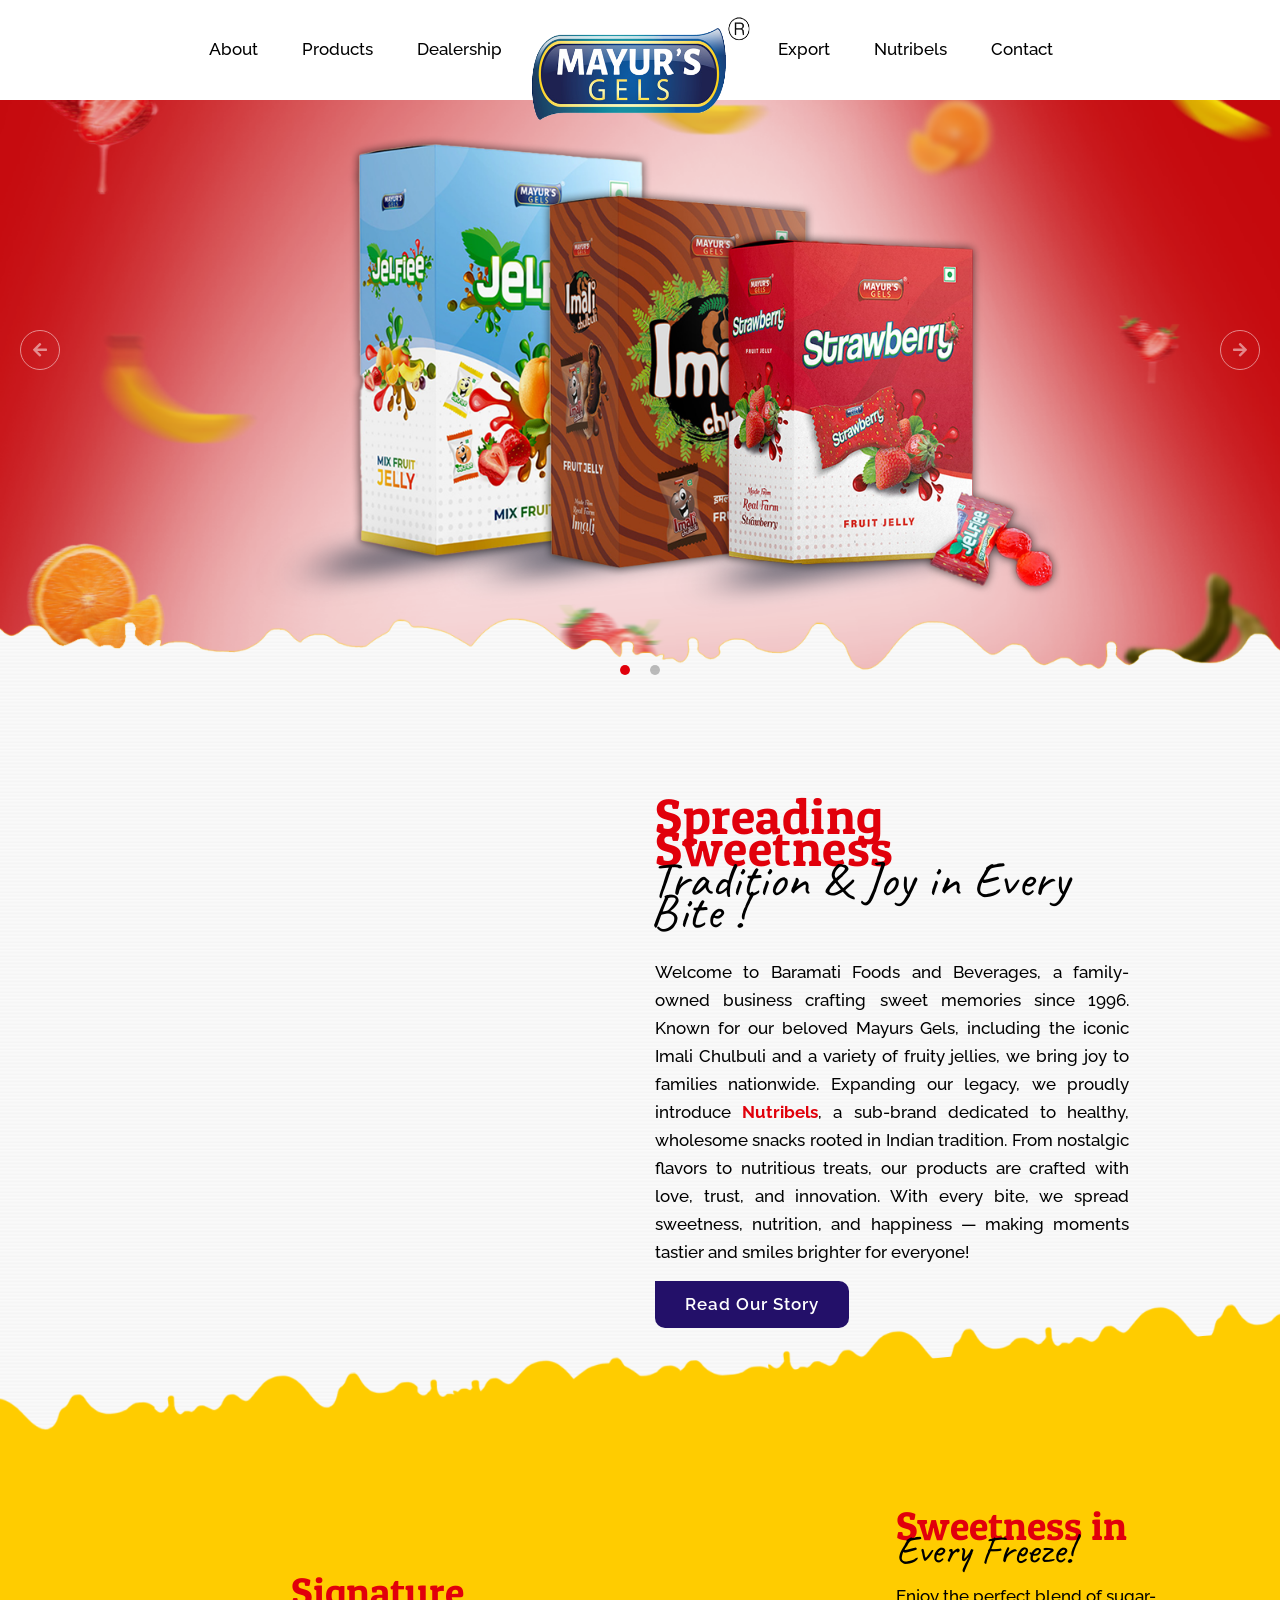
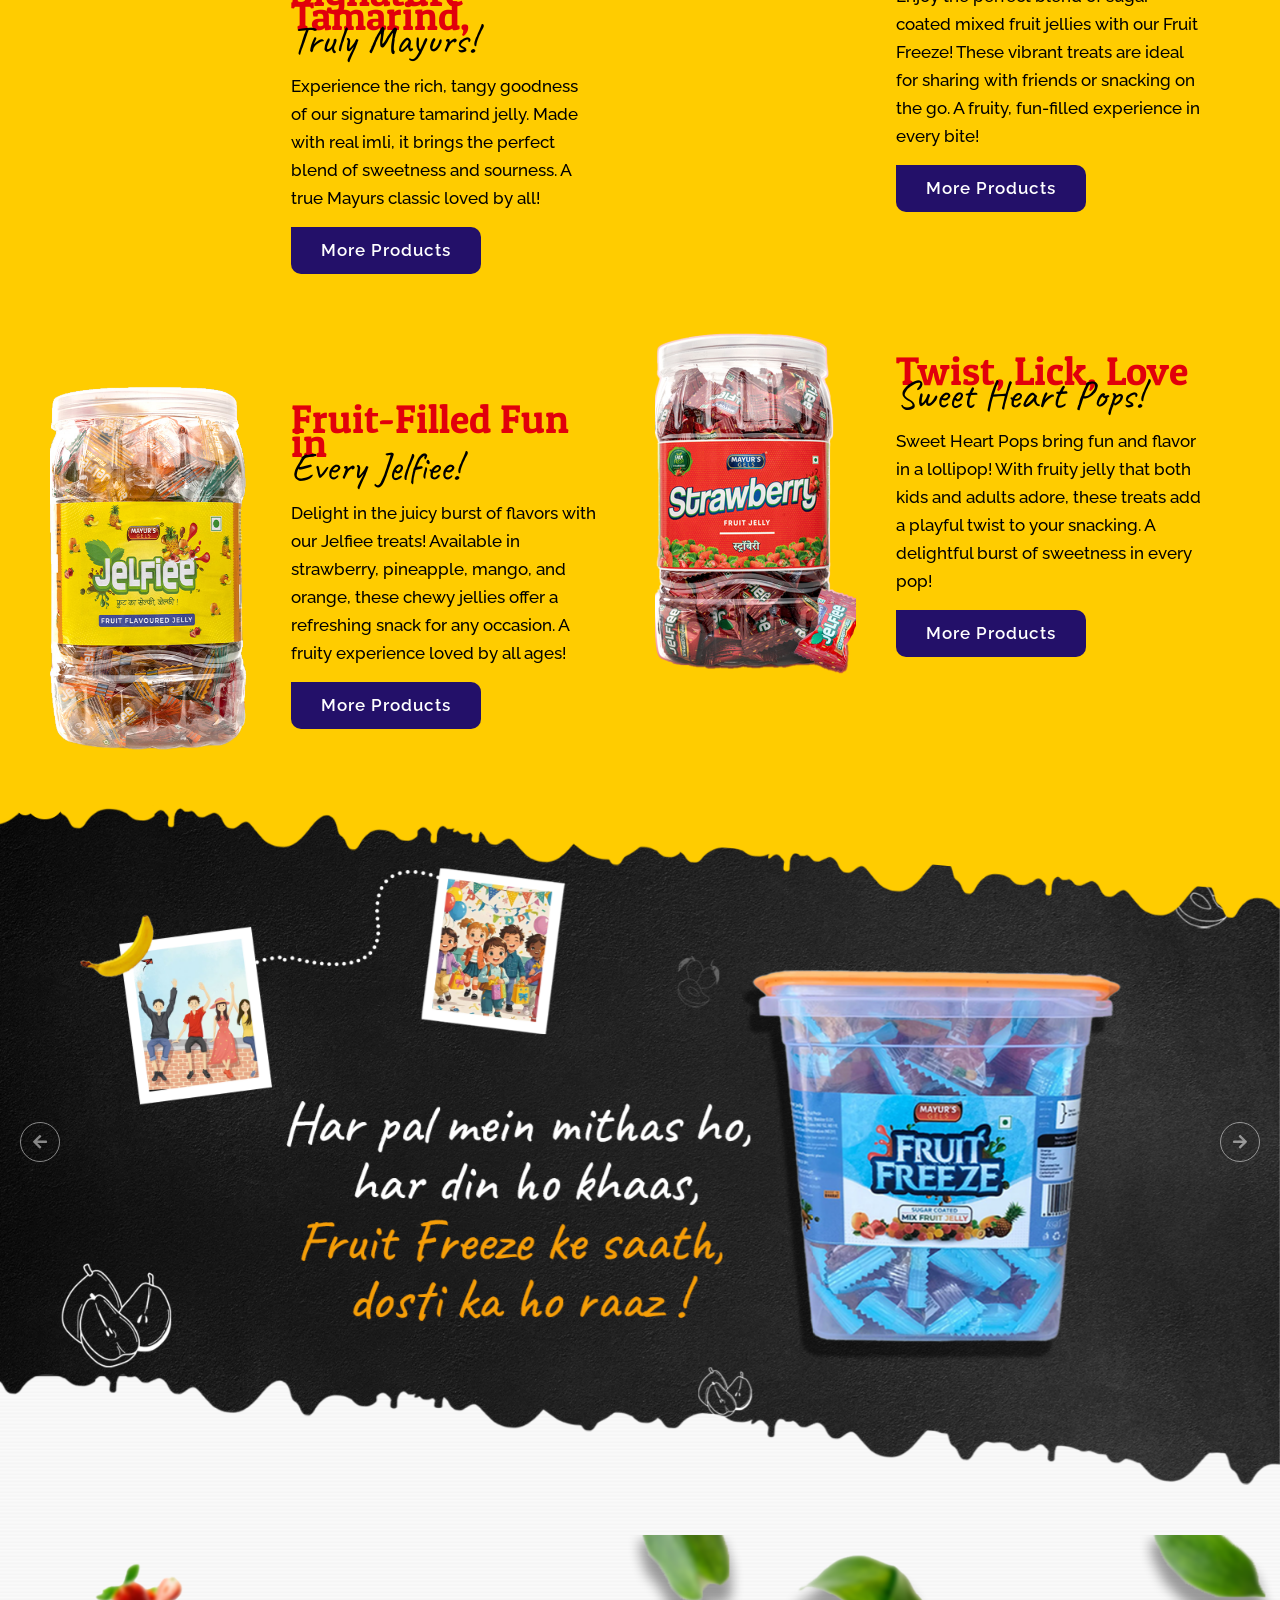
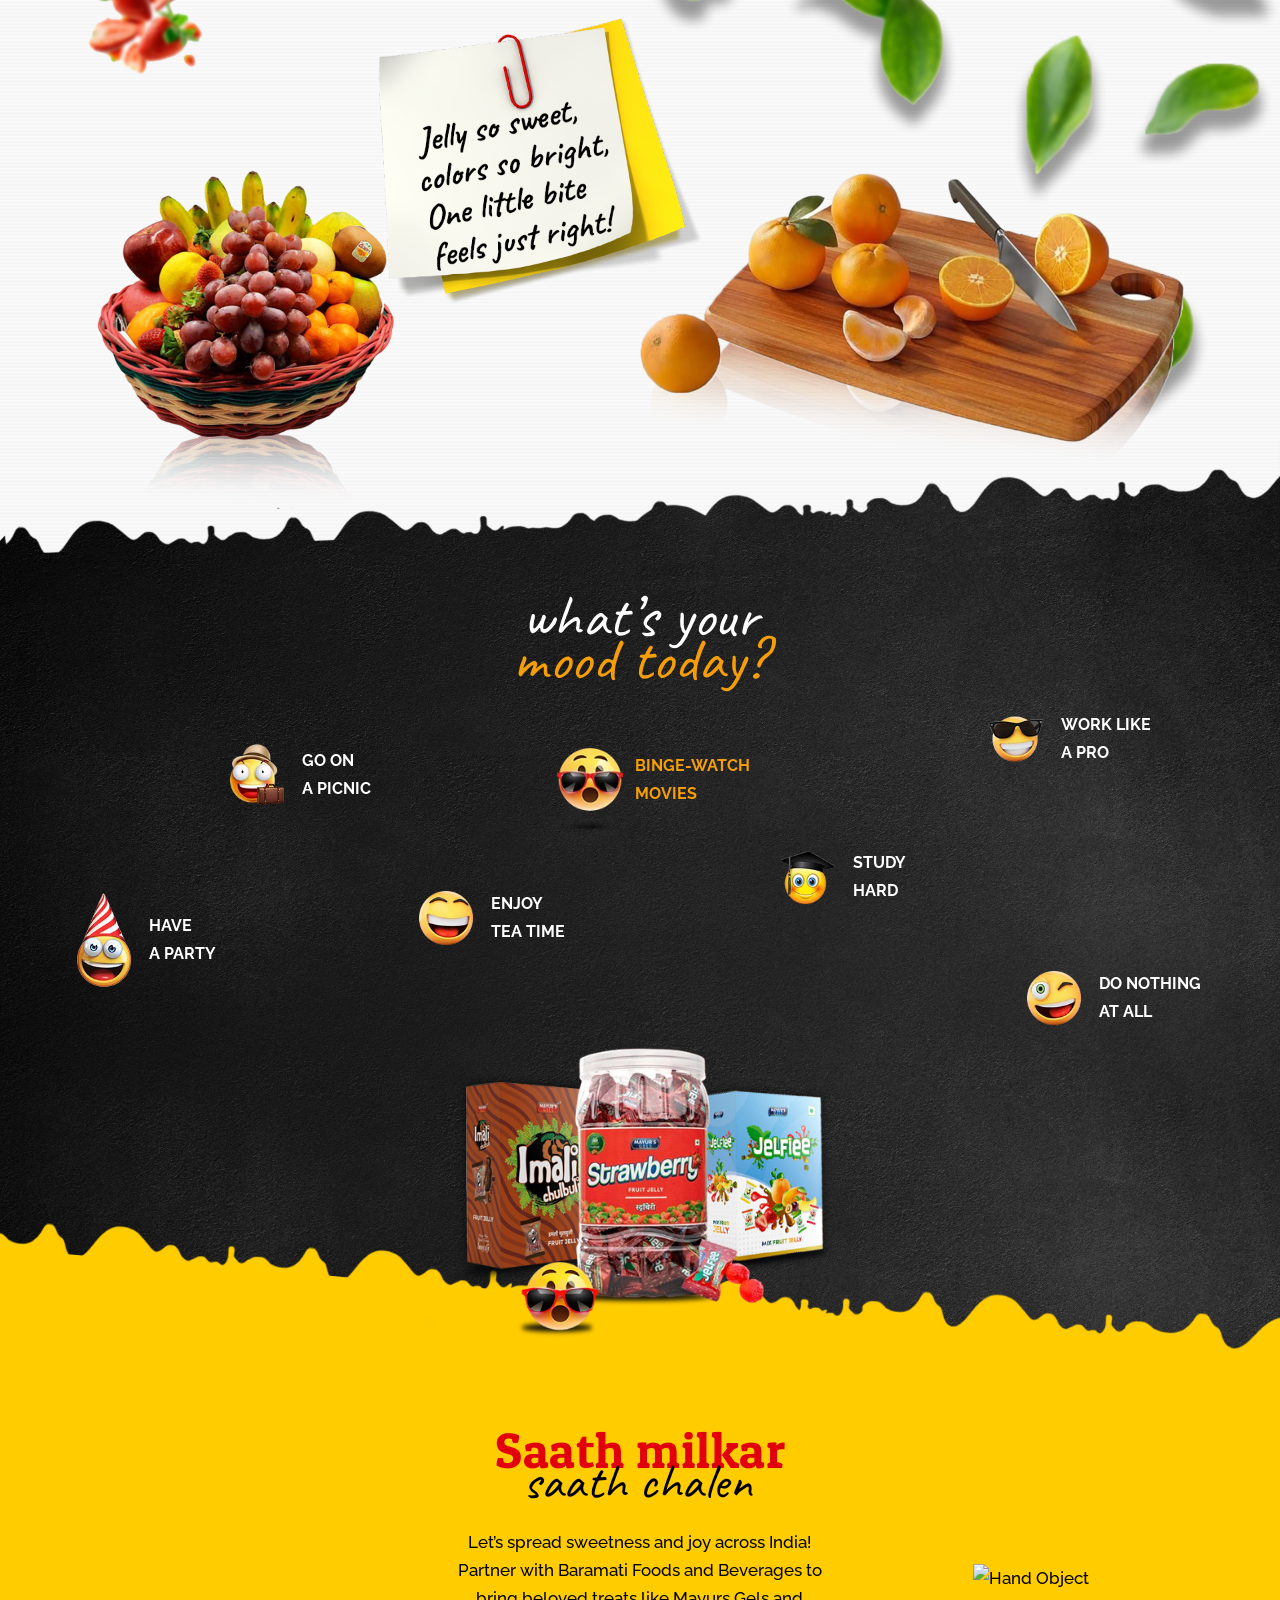
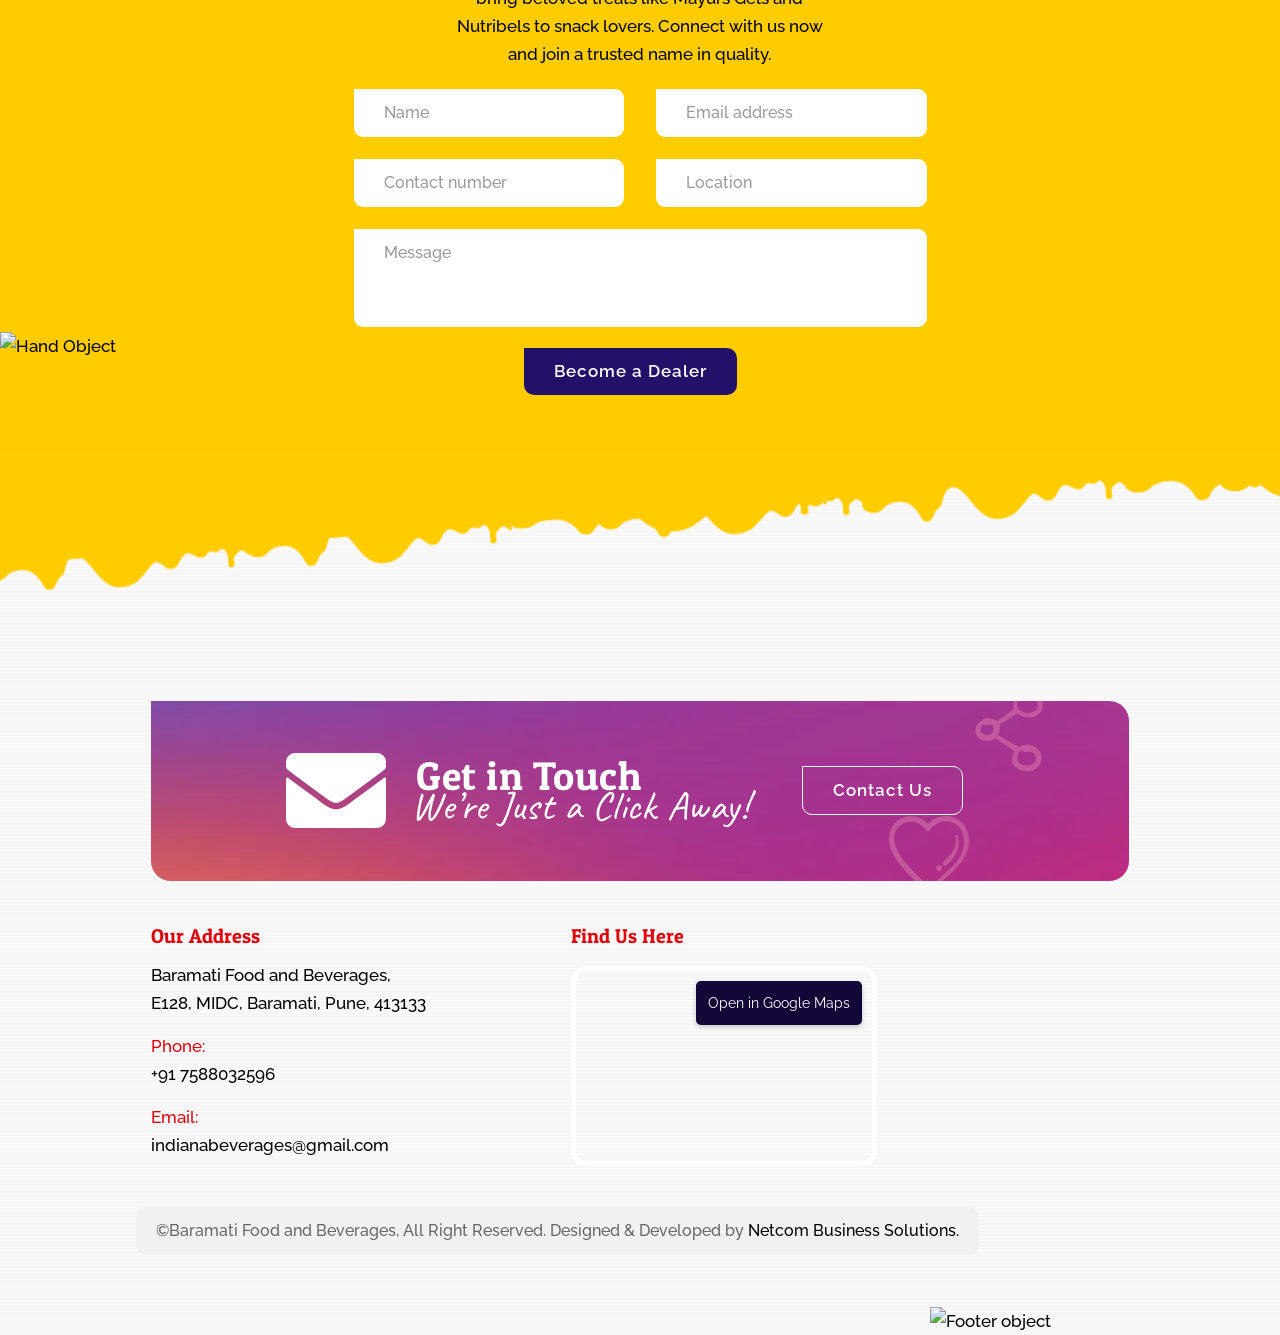
==== index.html @ 4091bfaf "first commit" ====
<!doctype html>
<html lang="en-US">

<!-- Added by HTTrack -->
<meta http-equiv="content-type" content="text/html;charset=UTF-8" /><!-- /Added by HTTrack -->

<head>
	<meta charset="UTF-8">
	<meta name="viewport" content="width=device-width, initial-scale=1">
	<link rel="profile" href="https://gmpg.org/xfn/11">


	<!-- This site is optimized with the Yoast SEO plugin v16.0.2 - https://yoast.com/wordpress/plugins/seo/ -->
	<title>Baramati Foods and Beverages</title>
	<meta name="robots" content="index, follow, max-snippet:-1, max-image-preview:large, max-video-preview:-1" />
	<link rel="canonical" href="index.html" />
	<meta property="og:locale" content="en_US" />
	<meta property="og:type" content="website" />
	<meta property="og:title" content="" />
	<meta property="og:url" content="index.html" />
	<meta property="og:site_name" content="" />
	<meta property="article:modified_time" content="2025-03-24T12:44:10+00:00" />
	<meta name="twitter:card" content="summary_large_image" />
	<meta name="twitter:label1" content="Est. reading time">
	<meta name="twitter:data1" content="1 minute">
	<script type="application/ld+json"
		class="yoast-schema-graph">{"@context":"https://schema.org","@graph":[{"@type":"WebSite","@id":"https://anandnamkeen.com/#website","url":"https://anandnamkeen.com/","name":"Anand Namkeen","description":"Just another WordPress site","potentialAction":[{"@type":"SearchAction","target":"https://anandnamkeen.com/?s={search_term_string}","query-input":"required name=search_term_string"}],"inLanguage":"en-US"},{"@type":"WebPage","@id":"http://anandnamkeen.com/#webpage","url":"http://anandnamkeen.com/","name":"Home | Anand Namkeen","isPartOf":{"@id":"https://anandnamkeen.com/#website"},"datePublished":"2020-12-18T12:15:07+00:00","dateModified":"2025-03-24T12:44:10+00:00","breadcrumb":{"@id":"http://anandnamkeen.com/#breadcrumb"},"inLanguage":"en-US","potentialAction":[{"@type":"ReadAction","target":["http://anandnamkeen.com/"]}]},{"@type":"BreadcrumbList","@id":"http://anandnamkeen.com/#breadcrumb","itemListElement":[{"@type":"ListItem","position":1,"item":{"@type":"WebPage","@id":"http://anandnamkeen.com/","url":"http://anandnamkeen.com/","name":"Home"}}]}]}</script>
	<!-- / Yoast SEO plugin. -->


	<link rel='dns-prefetch' href='http://www.google.com/' />
	<link rel='dns-prefetch' href='http://fonts.googleapis.com/' />
	<link rel='dns-prefetch' href='http://cdnjs.cloudflare.com/' />
	<link rel='dns-prefetch' href='http://s.w.org/' />
	<link rel="alternate" type="application/rss+xml" title="Anand Namkeen &raquo; Feed" href="" />
	<link rel="alternate" type="application/rss+xml" title="Anand Namkeen &raquo; Comments Feed"
		href="comments/feed/index.html" />
	<script>
		window._wpemojiSettings = { "baseUrl": "https:\/\/s.w.org\/images\/core\/emoji\/13.0.1\/72x72\/", "ext": ".png", "svgUrl": "https:\/\/s.w.org\/images\/core\/emoji\/13.0.1\/svg\/", "svgExt": ".svg", "source": { "concatemoji": "https:\/\/anandnamkeen.com\/wp-includes\/js\/wp-emoji-release.min.js?ver=5.6" } };
		!function (e, a, t) { var r, n, o, i, p = a.createElement("canvas"), s = p.getContext && p.getContext("2d"); function c(e, t) { var a = String.fromCharCode; s.clearRect(0, 0, p.width, p.height), s.fillText(a.apply(this, e), 0, 0); var r = p.toDataURL(); return s.clearRect(0, 0, p.width, p.height), s.fillText(a.apply(this, t), 0, 0), r === p.toDataURL() } function l(e) { if (!s || !s.fillText) return !1; switch (s.textBaseline = "top", s.font = "600 32px Arial", e) { case "flag": return !c([127987, 65039, 8205, 9895, 65039], [127987, 65039, 8203, 9895, 65039]) && (!c([55356, 56826, 55356, 56819], [55356, 56826, 8203, 55356, 56819]) && !c([55356, 57332, 56128, 56423, 56128, 56418, 56128, 56421, 56128, 56430, 56128, 56423, 56128, 56447], [55356, 57332, 8203, 56128, 56423, 8203, 56128, 56418, 8203, 56128, 56421, 8203, 56128, 56430, 8203, 56128, 56423, 8203, 56128, 56447])); case "emoji": return !c([55357, 56424, 8205, 55356, 57212], [55357, 56424, 8203, 55356, 57212]) }return !1 } function d(e) { var t = a.createElement("script"); t.src = e, t.defer = t.type = "text/javascript", a.getElementsByTagName("head")[0].appendChild(t) } for (i = Array("flag", "emoji"), t.supports = { everything: !0, everythingExceptFlag: !0 }, o = 0; o < i.length; o++)t.supports[i[o]] = l(i[o]), t.supports.everything = t.supports.everything && t.supports[i[o]], "flag" !== i[o] && (t.supports.everythingExceptFlag = t.supports.everythingExceptFlag && t.supports[i[o]]); t.supports.everythingExceptFlag = t.supports.everythingExceptFlag && !t.supports.flag, t.DOMReady = !1, t.readyCallback = function () { t.DOMReady = !0 }, t.supports.everything || (n = function () { t.readyCallback() }, a.addEventListener ? (a.addEventListener("DOMContentLoaded", n, !1), e.addEventListener("load", n, !1)) : (e.attachEvent("onload", n), a.attachEvent("onreadystatechange", function () { "complete" === a.readyState && t.readyCallback() })), (r = t.source || {}).concatemoji ? d(r.concatemoji) : r.wpemoji && r.twemoji && (d(r.twemoji), d(r.wpemoji))) }(window, document, window._wpemojiSettings);
	</script>
	<style>
		img.wp-smiley,
		img.emoji {
			display: inline !important;
			border: none !important;
			box-shadow: none !important;
			height: 1em !important;
			width: 1em !important;
			margin: 0 .07em !important;
			vertical-align: -0.1em !important;
			background: none !important;
			padding: 0 !important;
		}
	</style>
	<link rel='stylesheet' id='wp-block-library-css' href='wp-includes/css/dist/block-library/style.min40df.css?ver=5.6'
		media='all' />
	<link rel='stylesheet' id='contact-form-7-css'
		href='ast/plugins/contact-form-7/includes/css/styles9dff.css?ver=5.3.2' media='all' />
	<link rel='stylesheet' id='anand-namkeen-style-css' href='ast/themes/anand-namkeen/style8a54.css?ver=1.0.0'
		media='all' />
	<link rel='stylesheet' id='anamkeen-Patua-One-Font-css-css'
		href='https://fonts.googleapis.com/css2?family=Patua+One&amp;display=swap&amp;ver=1.0' media='all' />
	<link rel='stylesheet' id='anamkeen-Caveat-Font-css-css'
		href='https://fonts.googleapis.com/css2?family=Caveat%3Awght%40400%3B500%3B600%3B700&amp;display=swap&amp;ver=1.0'
		media='all' />
	<link rel='stylesheet' id='anamkeen-Raleway-Font-css-css'
		href='https://fonts.googleapis.com/css2?family=Raleway%3Awght%40400%3B500%3B600%3B700&amp;display=swap&amp;ver=1.0'
		media='all' />
	<link rel='stylesheet' id='anamkeen-font-awesome-css-css'
		href='../cdnjs.cloudflare.com/ajax/libs/font-awesome/5.15.1/css/all.min5152.css?ver=1.0' media='all' />
	<link rel='stylesheet' id='anamkeen-bootstrap-min-css-css'
		href='ast/themes/anand-namkeen/css/bootstrap.min5152.css?ver=1.0' media='all' />
	<link rel='stylesheet' id='anamkeen-slick-css-css' href='ast/themes/anand-namkeen/css/slick5152.css?ver=1.0'
		media='all' />
	<link rel='stylesheet' id='anamkeen-fancy-css-css'
		href='ast/themes/anand-namkeen/css/jquery.fancybox.min5152.css?ver=1.0' media='all' />
	<link rel='stylesheet' id='anamkeen-main-css-css' href='ast/themes/anand-namkeen/css/main40df.css?ver=5.6'
		media='all' />
	<link rel='stylesheet' id='anamkeen-media-query-css-css'
		href='ast/themes/anand-namkeen/css/media-query40df.css?ver=5.6' media='all' />
	<link rel='stylesheet' id='js_composer_front-css'
		href='ast/plugins/js_composer/assets/css/js_composer.minaec2.css?ver=6.4.1' media='all' />
	<script src='wp-includes/js/jquery/jquery.min9d52.js?ver=3.5.1' id='jquery-core-js'></script>
	<script src='wp-includes/js/jquery/jquery-migrate.mind617.js?ver=3.3.2' id='jquery-migrate-js'></script>
	<script id='anamkeen-ajax-script-js-extra'>
		var anamkeen_ajax_obj = { "ajaxurl": "https:\/\/anandnamkeen.com\/wp-admin\/admin-ajax.php" };
	</script>
	<script src='ast/themes/anand-namkeen/js/simple-ajax-anamkeen40df.js?ver=5.6' id='anamkeen-ajax-script-js'></script>
	<link rel="https://api.w.org/" href="wp-json/index.html" />
	<link rel="alternate" type="application/json" href="wp-json/wp/v2/pages/8.json" />
	<link rel="EditURI" type="application/rsd+xml" title="RSD" href="xmlrpc0db0.php?rsd" />
	<link rel="wlwmanifest" type="application/wlwmanifest+xml" href="wp-includes/wlwmanifest.xml" />
	<meta name="generator" content="WordPress 5.6" />
	<link rel='shortlink' href='index.html' />
	<link rel="alternate" type="application/json+oembed"
		href="wp-json/oembed/1.0/embed13a1.json?url=https%3A%2F%2Fanandnamkeen.com%2F" />
	<link rel="alternate" type="text/xml+oembed"
		href="wp-json/oembed/1.0/embed5d06?url=https%3A%2F%2Fanandnamkeen.com%2F&amp;format=xml" />

	<link href="https://cdnjs.cloudflare.com/ajax/libs/font-awesome/5.15.4/css/all.min.css" rel="stylesheet">



	<style>
		.recentcomments a {
			display: inline !important;
			padding: 0 !important;
			margin: 0 !important;
		}
	</style>

	<meta name="generator" content="Powered by WPBakery Page Builder - drag and drop page builder for WordPress." />
	<link rel="icon" href="ast/uploads/2021/08/anandfavicon.png" sizes="32x32" />
	<link rel="icon" href="ast/uploads/2021/08/anandfavicon.png" sizes="192x192" />
	<link rel="apple-touch-icon" href="ast/uploads/2021/08/anandfavicon.png" />
	<meta name="msapplication-TileImage" content="https://anandnamkeen.com/ast/uploads/2021/08/anandfavicon.png" />
	<noscript>

		<style>
			.wpb_animate_when_almost_visible {
				opacity: 1;
			}
		</style>

	</noscript>
</head>

<body class="home page-template-default page page-id-8 wpb-js-composer js-comp-ver-6.4.1 vc_responsive">
	<div class="main">

		<header class="mainheader">
			<div class="container">
				<div class="d-flex flex-wrap justify-content-between align-items-center w-100 position-relative">
					<div class="logo d-lg-flex d-xl-none">
						<a href="index.html">
							<img src="OurImages/Logo/MayurLogoFinal.png" alt="Mayur GELS" />
						</a>
						<!-- <div class="shop_btn mbl">
							<a href="#">Shop Now <i class="fas fa-shopping-cart"></i></a>
						</div> -->
					</div>
					<a href="javascript:void(0);" class="navbartoggle circleiconbtn">
						<i class="fa fa-bars"></i>
					</a>
					<div class="black-overlay"></div>
					<div class="headermenucol">
						<div class="menucol">
							<div class="navmenu">
								<ul id="menu-header-menu-left" class="">
									<li id="menu-item-147"
										class="mobilefirst menu-item menu-item-type-custom menu-item-object-custom menu-item-has-children menu-item-147">
										<a href="#">Products</a>
										<ul class="sub-menu">
											<li id="menu-item-177"
												class="menu-item menu-item-type-post_type menu-item-object-page menu-item-177">
												<a href="#">Fruit Freeze</a>
											</li>
											<li id="menu-item-211"
												class="menu-item menu-item-type-post_type menu-item-object-page menu-item-211">
												<a href="#">Imali Chulbuli</a>
											</li>
											<li id="menu-item-213"
												class="menu-item menu-item-type-post_type menu-item-object-page menu-item-213">
												<a href="#">Jelfiee</a>
											</li>
											<!-- <li id="menu-item-710" class="menu-item menu-item-type-post_type menu-item-object-page menu-item-710"><a href="fryums/index.html">Nutribels</a></li> -->
											<li id="menu-item-736"
												class="menu-item menu-item-type-post_type menu-item-object-page menu-item-736">
												<a href="#">Strawberry</a>
											</li>
										</ul>
									</li>
									<li id="menu-item-338"
										class="menu-item menu-item-type-post_type menu-item-object-page menu-item-338">
										<a href="#">About</a>
									</li>
									<li id="menu-item-12"
										class="Mobilehide menu-item menu-item-type-custom menu-item-object-custom menu-item-has-children menu-item-12">
										<a href="#">Products</a>
										<ul class="sub-menu">
											<li id="menu-item-178"
												class="menu-item menu-item-type-post_type menu-item-object-page menu-item-178">
												<a href="#">Fruit Freeze</a>
											</li>
											<li id="menu-item-224"
												class="menu-item menu-item-type-post_type menu-item-object-page menu-item-224">
												<a href="#">Imali Chulbuli</a>
											</li>
											<li id="menu-item-226"
												class="menu-item menu-item-type-post_type menu-item-object-page menu-item-226">
												<a href="#">Jelfiee</a>
											</li>
											<!-- <li id="menu-item-716" class="menu-item menu-item-type-post_type menu-item-object-page menu-item-716"><a href="fryums/index.html">Nutribels</a></li> -->
											<li id="menu-item-737"
												class="menu-item menu-item-type-post_type menu-item-object-page menu-item-737">
												<a href="#">Strawberry</a>
											</li>
										</ul>
									</li>
									<li id="menu-item-191"
										class="menu-item menu-item-type-post_type menu-item-object-page menu-item-191">
										<a href="#">Dealership</a>
									</li>
								</ul>
							</div>
							<div class="logo d-xl-flex d-none">
								<a href="index.html">
									<img src="./OurImages/Logo/MayurLogoFinal.png" alt="Mayur GELS" />
								</a>
							</div>
							<div class="navmenu">
								<ul id="menu-header-menu-right" class="">
									<li id="menu-item-873"
										class="menu-item menu-item-type-post_type menu-item-object-page menu-item-873">
										<a href="#">Export</a>
									</li>
									<li id="menu-item-232"
										class="menu-item menu-item-type-post_type menu-item-object-page menu-item-232">
										<a href="#">Nutribels</a>
									</li>
									<li id="menu-item-181"
										class="menu-item menu-item-type-post_type menu-item-object-page menu-item-181">
										<a href="#">Contact</a>
									</li>
									<!-- </ul>								<div class="shop_btn dsk">
									<a href="shop/index.html">Shop Now <i class="fas fa-shopping-cart"></i> </a>
								</div> -->
							</div>
						</div>
						<!-- <div class="menuobjectleaf">
							<img class="lazyload" data-src="OurImages/OtherImage/PEANUTS.png" alt="Menu Object">
						</div> -->
						<div class="menuobjectbottom">
							<img class="lazyload" data-src="OurImages/OtherImage/mixfruit-2.png" alt="Menu Object">
						</div>
						<div class="headerclose"><a href="#"><i class="fa fa-times"></i></a></div>
					</div>
				</div>
			</div>
		</header>


		<main>
			<div class="vc_row wpb_row vc_row-fluid">
				<div class="wpb_column vc_column_container vc_col-sm-12">
					<div class="vc_column-inner">
						<div class="wpb_wrapper">
							<section class="full-slider ">
								<div id="carouselExampleControls" class="carousel slide carousel-fade">
									<ol class="carousel-indicators">
										<li data-target="#carouselExampleControls" data-slide-to="0" class="active">
										</li>

										<li data-target="#carouselExampleControls" data-slide-to="1"></li>

										<!-- <li data-target="#carouselExampleControls" data-slide-to="2"></li>

										<li data-target="#carouselExampleControls" data-slide-to="3"></li>

										<li data-target="#carouselExampleControls" data-slide-to="4"></li> -->

									</ol>
									<div class="carousel-inner">
										<div class="carousel-item active">
											<img src="./OurImages/Banner/MayurFinalBanner1.png" alt="Mayur GELS" />
											<div class="carousel-caption">
												<div class="container">
													<div class="col-12 d-flex flex-wrap justify-content-end">
														<div class="sliderfadeInUp animated captiontext">
															<!-- <div class="d-inline-block text-right">
																Swaad ka <br /><span>sartaaj</span>
																<a target="" href="shop/product/sing-bhujia/index.html"
																	class="btn-theme">Shop Now</a>

															</div> -->
														</div>
													</div>
												</div>
											</div>
										</div>

										<!-- <div class='carousel-item'>
											<img src="ast/uploads/2021/01/Khushi-jo-dil-tak-jaaye.webp"
												alt="Pagalpanti ka partner" />
											<div class="carousel-caption">
												<div class="container">
													<div class="col-12 d-flex flex-wrap justify-content-end">
														<div class="sliderfadeInUp animated captiontext">
															<div class="d-inline-block text-right">
																Pagalpanti ka <br /><span>partner</span>
																<a target="" href="shop/product/soya-stik/index.html"
																	class="btn-theme">Shop Now</a>

															</div>
														</div>
													</div>
												</div>
											</div>
										</div> -->

										<!-- <div class='carousel-item'>
											<img src="ast/uploads/2021/04/Mazaa-jo-dil-tak-jaaye.webp"
												alt="Khushiyon ka khiladi" />
											<div class="carousel-caption">
												<div class="container">
													<div class="col-12 d-flex flex-wrap justify-content-end">
														<div class="sliderfadeInUp animated captiontext">
															<div class="d-inline-block text-right">
																Khushiyon ka <br /><span>khiladi</span>
																<a target="" href="shop/index.html"
																	class="btn-theme">Shop Now</a>

															</div>
														</div>
													</div>
												</div>
											</div>
										</div> -->

										<div class='carousel-item'>
											<img src="./OurImages/Banner/banner 2 semifinal.png" />
											<div class="carousel-caption">
												<div class="container">
													<div class="col-12 d-flex flex-wrap justify-content-end">
														<div class="sliderfadeInUp animated captiontext">
															<!-- <div class="d-inline-block text-right">
																Masti ka <br /><span>maharaja</span>
																<a target=""
																	href="shop/product/khatti-mithi-ring/index.html"
																	class="btn-theme">Shop Now</a>

															</div> -->
														</div>
													</div>
												</div>
											</div>
										</div>

										<!-- <div class='carousel-item'>
											<img src="ast/uploads/2025/03/HOME_PAGE_MAIN_SLIDER_SHOPE_NOW.png" alt="" />
											<div class="carousel-caption">
												<div class="container">
													<div class="col-12 d-flex flex-wrap justify-content-end">
														<div class="sliderfadeInUp animated captiontext">
															<div class="d-inline-block text-right">
																Namkeen ka <br /><span>dhamaka</span>
																<a target="" href="shop/index.html"
																	class="btn-theme">Shop Now</a>

															</div>
														</div>
													</div>
												</div>
											</div>
										</div> -->

									</div>
									<a class="carousel-control-prev" href="#carouselExampleControls" role="button"
										data-slide="prev">
										<i class="fas fa-arrow-left"></i>
										<span class="sr-only">Previous</span>
									</a>
									<a class="carousel-control-next" href="#carouselExampleControls" role="button"
										data-slide="next">
										<i class="fas fa-arrow-right"></i>
										<span class="sr-only">Next</span>
									</a>
								</div>
							</section>

							<section class="w-100 d-flex flex-wrap saalonerow">
								<div class="container" style="margin-bottom: 70px;">
									<div class="row">

										<div class="col-md-5 col-xl-6 text-center wow fadeInUp">

											<!-- <div class="basetouchimg">
												<img data-src="https://anandnamkeen.com/ast/uploads/2020/12/saalon-ke-vishwaas-se-sajaa.gif"
													alt="Saalon ke vishwaas se sajaa" class="lazyload" />
											</div> -->

											<div class="basetouchimg">
												<div class="smooth-transition-logos" style="margin-bottom: 165px;">
													<img src="./OurImages/Logo/MayurLogoFinal.png" alt="Mayur GELS"
														class="smooth-logo smooth-logo1">
													<img src="./OurImages/Logo/NutribelsLogo.png" alt="Mayut Nutribles"
														class="smooth-logo smooth-logo2">
												</div>
											</div>
											<!-- <div class="baseimg">
												<img src="ast/themes/anand-namkeen/images/base-column.webp"
													alt="yellow piller" />
											</div> -->
											<style>
												@media (max-width: 768px) {
													.smooth-transition-logos {
														margin-bottom: 0 !important;
													}

													.smooth-logo {
														width: 100%;
													}
												}
											</style>


										</div>
										<div class="col-md-7 col-xl-5 list-item wow fadeInRight">
											<h1 class="lgtitle60">Spreading Sweetness<span> Tradition & Joy in Every
													Bite !</span></h1>
											<p style="text-align: justify;">Welcome to Baramati Foods and Beverages, a
												family-owned business crafting
												sweet memories since 1996. Known for our beloved Mayurs Gels, including
												the iconic Imali Chulbuli and a variety of fruity jellies, we bring joy
												to families nationwide. Expanding our legacy, we proudly introduce
												<b><a href="">Nutribels</a></b>, a sub-brand dedicated to healthy,
												wholesome snacks rooted
												in Indian tradition. From nostalgic flavors to nutritious treats, our
												products are crafted with love, trust, and innovation. With every bite,
												we spread sweetness, nutrition, and happiness — making moments tastier
												and smiles brighter for everyone!


											</p>

											<a target="" href="#" class="btn-theme">Read Our Story</a>

										</div>
									</div>
								</div>

								<div class="divider-yellow-bottom position-absolute">
									<img src="./OurImages/Banner/yellow bg2.png" alt="divider" />
								</div>
							</section>

							<section class="w-100 productviewrow d-flex flex-wrap tamrindProduct "
								style="margin-top: 0px !important;">
								<div class="container">
									<div class="row align-items-start">


										<div class="col-lg-6 d-flex align-items-center flex-wrap productitem">
											<div class="prothumb imli wow fadeInLeft ">
												<img class="lazyload" style="width: 380px;
												height: 500px; 
												margin-bottom: 3px !important; 
												margin-top: 0px !important;
												object-fit: cover;" data-src="OurImages\ProductPNG\Imali mockup Jar.png" alt="Mayur GELS" />
											</div>
											<div class="productcontent wow fadeInRight">
												<h2>Signature Tamarind,<span>Truly Mayurs!</span></h2>
												<p>Experience the rich, tangy goodness of our signature tamarind jelly.
													Made with real imli, it brings the perfect blend of sweetness and
													sourness. A true Mayurs classic loved by all!

												</p>
												<a class="btn-theme" target="" href="#">More
													Products</a>
											</div>

											<style>
												@media screen and (min-width: 577px) and (max-width: 768px) {
													.imli img {
														height: 400px !important;
													}

													.productItem a:hover .prothumb::before,
													.prothumb::before {
														bottom: 0px !important;
													}
												}

												@media screen and (min-width: 768px) and (max-width: 991px) {
													.imli img {
														height: 406px !important;
														margin-top: 48px !important;


													}

													.productItem a:hover .prothumb::before,
													.prothumb::before {
														bottom: 0px !important;
													}
												}

												@media screen and (min-width: 992px) and (max-width: 1199px) {
													.imli img {
														height: 406px !important;
														margin-top: 48px !important;


													}
												}
											</style>

										</div>

										<div class="col-lg-6 d-flex align-items-center flex-wrap productitem">
											<div class="prothumb Freeze wow fadeInLeft">
												<img class="lazyload" style="width: 380px;
												height: 450px;     margin-top: -75px;
												object-fit: cover;" data-src="OurImages\ProductPNG\Fruit freeze jar 2.png" alt="Mayur GELS" />
											</div>
											<div class="productcontent wow fadeInRight">
												<h2>Sweetness in <span>Every Freeze!</span></h2>
												<p>Enjoy the perfect blend of sugar-coated mixed fruit jellies with our
													Fruit Freeze! These vibrant treats are ideal for sharing with
													friends or snacking on the go. A fruity, fun-filled experience in
													every bite!
												</p>

												<a class="btn-theme" target="" href="#">More
													Products</a>
											</div>
											<style>
												@media (max-width: 576px) {
													.Freeze img {
														margin-top: -37px !important;
														height: 348px !important;
														margin-bottom: 18px
													}
												}


												@media screen and (min-width: 577px) and (max-width: 768px) {
													.Freeze img {
														height: 412px !important;
														margin-top: -1px !important;
													}

													.productItem a:hover .prothumb::before,
													.prothumb::before {
														bottom: -0px !important;
													}
												}

												@media screen and (min-width: 768px) and (max-width: 991px) {
													.Freeze img {
														transform: translateY(67px) !important;
														height: 384px !important;
														margin-bottom: 68px !important;
													}

												}

												@media screen and (min-width: 992px) and (max-width: 1199px) {
													.Freeze img {
														height: 406px !important;
														margin-top: 48px !important;

													}
												}
											</style>

										</div>

										<div class="col-lg-6 d-flex align-items-center flex-wrap productitem">
											<div class="prothumb Jelfiee wow fadeInLeft ">

												<img class=" lazyload " style="width: 280px;
												height: 380px;
												object-fit: cover;" data-src="OurImages\ProductPNG\JelfieePNG.png" alt="Makai ka mastiyaapa" />
											</div>
											<div class="productcontent wow fadeInRight">
												<h2>Fruit-Filled Fun in <span>Every Jelfiee!</span></h2>
												<p>Delight in the juicy burst of flavors with our Jelfiee treats!
													Available in strawberry, pineapple, mango, and orange, these chewy
													jellies offer a refreshing snack for any occasion. A fruity
													experience loved by all ages!</p>
												<a class="btn-theme" target="" href="#">More Products</a>
											</div>
											<style>
												@media (max-width: 576px) {
													.Jelfiee img {
														height: 240px !important;
														width: 240px !important;
														margin-bottom: 50px !important;
													}
												}

												@media screen and (min-width: 577px) and (max-width: 768px) {
													.Jelfiee img {
														height: 328px !important;
														margin-bottom: 47px !important;
													}
												}


												@media screen and (min-width: 992px) and (max-width: 1199px) {
													.Jelfiee img {
														height: 297px !important;
													}

													.productItem a:hover .prothumb::before,
													.prothumb::before {
														bottom: 4px;
													}
												}
											</style>
										</div>

										<div class="col-lg-6 d-flex align-items-center flex-wrap productitem jelifidiv"
											style="margin-top: -120px;">
											<div class="prothumb wow fadeInLeft sweetheart">
												<img class="lazyload " style="width: 380px;
												height: 500px; 
												object-fit: cover;" data-src="OurImages\ProductPNG\Strawberry Jar 1.png" alt="Khaate jaao khilaate jaao" />
											</div>
											<div class="productcontent wow fadeInRight">
												<h2>Twist, Lick, Love <span>Sweet Heart Pops!</span></h2>
												<p>Sweet Heart Pops bring fun and flavor in a lollipop! With fruity
													jelly that both kids and adults adore, these treats add a playful
													twist to your snacking. A delightful burst of sweetness in every
													pop!
												</p>
												<a class="btn-theme" target="" href="#">More Products</a>
											</div>


											<style>
												@media (max-width: 576px) {
													.sweetheart img {
														margin-top: 34px !important;
													}
												}

												@media screen and (min-width: 577px) and (max-width: 768px) {
													.sweetheart img {
														height: 431px !important;

													}

													.jelifidiv {
														margin-top: -38px !important;
													}
												}

												@media screen and (min-width: 768px) and (max-width: 991px) {
													.sweetheart img {
														height: 468px !important;
														transform: translateY(26px) !important;
													}

													.jelifidiv {
														margin-top: -38px !important;
													}

												}

												@media screen and (min-width: 992px) and (max-width: 1199px) {
													.sweetheart img {
														height: 368px !important;
													}


													.jelifidiv {
														margin-top: 40px !important;
													}

												}
											</style>

										</div>

									</div>

								</div>

								<style>
									.prothumb img {
										object-fit: contain;
									}
								</style>

							</section>

							<section class="product-slider d-inline-block w-100 position-relative ">
								<div id="carouselProduct" class="carousel slide carousel-fade">
									<!-- <ol class="carousel-indicators d-flex d-sm-none">
										<li data-target="#carouselProduct" data-slide-to="0" class="active"></li>

										<li data-target="#carouselProduct" data-slide-to="1"></li>

										<li data-target="#carouselProduct" data-slide-to="2"></li>

										<li data-target="#carouselProduct" data-slide-to="3"></li>

									</ol> -->
									<div class="carousel-inner" style="margin-top: 10px !important;">
										<div class="carousel-item active itembanner">
											<img src="./OurImages/Banner/itembanner3.png"
												alt="Jitne aasman mein sitaare hain, utni is mein sev hai" />
											<!-- <img src="ast/uploads/2021/03/mobile-product-single-slider-1.png"
												class="d-block d-sm-none"
												alt="Jitne aasman mein sitaare hain, utni is mein sev hai" /> -->

											<!-- <div class="carousel-caption">
												<div class="container">
													<div class="sliderfadeInLeft animated lgtitle70">
														<span>Har pal mein mithas ho, har din ho khaas,
															<br /><i>Fruit Freeze ke saath, dosti ka ho raaz !</i>
														</span>
													</div>
												</div>
											</div> -->

										</div>

										<!-- <div class='carousel-item'>
											<img src="ast/uploads/2021/03/product-single-slider-2.png"
												class="d-sm-block d-none"
												alt="Jitna paani dariya mein hai, utna is mein ganthiya hai" />
											<img src="ast/uploads/2021/03/mobile-product-single-slider-2.png"
												class="d-block d-sm-none"
												alt="Jitna paani dariya mein hai, utna is mein ganthiya hai" />
											<div class="carousel-caption">
												<div class="container">
													<div class="sliderfadeInLeft animated lgtitle70">
														<span>Jitna paani dariya mein hai,<br /><i>utna is mein ganthiya
																hai</i> </span>
													</div>
												</div>
											</div>
										</div>

										<div class='carousel-item'>
											<img src="ast/uploads/2021/04/product-single-slider-3.png"
												class="d-sm-block d-none"
												alt="Jitne mood aapke hain, utni variety is mix mein hai" />
											<img src="ast/uploads/2021/04/mobile-product-single-slider-3.png"
												class="d-block d-sm-none"
												alt="Jitne mood aapke hain, utni variety is mix mein hai" />
											<div class="carousel-caption">
												<div class="container">
													<div class="sliderfadeInLeft animated lgtitle70">
														<span>Jitni chatpati aapki shararat hai<br /><i>Utna chataka is
																pani puri mein hai</i> </span>
													</div>
												</div>
											</div>
										</div>

										<div class='carousel-item'>
											<img src="ast/uploads/2021/04/product-single-slider-4.png"
												class="d-sm-block d-none"
												alt="Jitni pakki aapki dosti hai, utni is sev-mamara ki hai" />
											<img src="ast/uploads/2021/04/mobile-product-single-slider-4.png"
												class="d-block d-sm-none"
												alt="Jitni pakki aapki dosti hai, utni is sev-mamara ki hai" />
											<div class="carousel-caption">
												<div class="container">
													<div class="sliderfadeInLeft animated lgtitle70">
														<span>Jitni mithi aapki dosti hai<br /><i>Utni mithaas is chikki
																mein hai</i> </span>
													</div>
												</div>
											</div>
										</div> -->


										<style>
											@media (max-width: 575.98px) {
												.product-slider .lgtitle70 {
													margin-left: -180px !important;
													font-size: 19px !important;
													margin-top: 115px !important;

												}

												.yellowdivider {
													margin-top: 11px !important;
												}
											}

											@media (max-width: 435px) {
												.product-slider .lgtitle70 {

													margin-left: 159px !important;
													margin-top: -60px !important;
													font-size: 15px !important;
													width: 132px !important;
												}
											}
										</style>










									</div>




									<a class="carousel-control-prev" href="#carouselProduct" role="button"
										data-slide="prev">
										<i class="fas fa-arrow-left"></i>
										<span class="sr-only">Previous</span>
									</a>
									<a class="carousel-control-next" href="#carouselProduct" role="button"
										data-slide="next">
										<i class="fas fa-arrow-right"></i>
										<span class="sr-only">Next</span>
									</a>
								</div>
								<div class="divider-yellow-top position-absolute yellowdivider">
									<img data-src="OurImages/Banner/yellow bg2.3.png" class="lazyload" alt="divider" />
								</div>
								<!-- <div class="pro-top-leaf position-absolute wow fadeInRight">
									<img data-src="OurImages\OtherImage\Footer-5.png"
										class="lazyload position-relative popup" alt="Leaf Object Top"
										style="height:300px;" />
								</div>
								<div class="pro-bottom-leaf position-absolute wow fadeInLeft">
									<img data-src="OurImages\OtherImage\MixFruit.png"
										class="lazyload position-relative popup" alt="Bottom Object Top"
										style="height: 400px;" />
								</div> -->
							</section>

							<section class="w-100 tastycombinationrow position-relative d-flex flex-wrap ">
								<div class="tastycaption">
									<div class="container">
										<!-- <div class="row">
											<div class="col-md-6 col-xl-4 pr-0 lgtitle70 wow fadeInLeft">
												Try karo yeh <span>tasty combinations</span>
											</div>
										</div> -->
									</div>
								</div>
								<div class="testysliderproduct">
									<div>
										<img data-lazy="OurImages/Banner/itembanner.png"
											alt="tasty combinations slide 1" />
									</div>

									<!-- <div>
										<img data-lazy="https://anandnamkeen.com/ast/uploads/2021/04/tasty-combination-slider-2.webp"
											alt="tasty combinations slide 2" />
									</div>

									<div>
										<img data-lazy="https://anandnamkeen.com/ast/uploads/2021/04/tasty-combination-slider-3.webp"
											alt="tasty combinations slide 3" />
									</div>

									<div>
										<img data-lazy="https://anandnamkeen.com/ast/uploads/2021/04/tasty-combination-slider-4.webp"
											alt="tasty combinations slide 4" />
									</div>

									<div>
										<img data-lazy="https://anandnamkeen.com/ast/uploads/2021/04/tasty-combination-slider-5.webp"
											alt="tasty combinations slide 5" />
									</div>

									<div>
										<img data-lazy="https://anandnamkeen.com/ast/uploads/2021/04/tasty-combination-slider-6.webp"
											alt="tasty combinations slide 6" />
									</div>

									<div>
										<img data-lazy="https://anandnamkeen.com/ast/uploads/2021/04/tasty-combination-slider-7.webp"
											alt="tasty combinations slide 7" />
									</div> -->

								</div>
							</section>

							<section class="w-100 whatsmoodrow d-flex flex-wrap text-center ">
								<div class="container">
									<div class="lgtitle70 d-inline-block wow fadeInDown">
										<span>what’s your <i>mood today?</i></span>
									</div>
									<div class="emojicol d-none d-md-flex">
										<div class="emojicontent  wow fadeInDown">
											<div class="emojithumb">
												<img src="ast/uploads/2020/12/picnic-emoji.webp" class="pulse" alt="Go on 
a picnic" />
											</div>
											<span>Go on <br />
												a picnic</span>
											<!-- <div class="emoji-full-thumb-img" style="display: none;"
												data-img="ast/uploads/2021/03/picnic-emoji-thumb.webp"></div> -->
										</div>

										<div class="emojicontent active wow fadeInDown">
											<div class="emojithumb">
												<img src="ast/uploads/2021/04/being-watch-netflix.webp" class="pulse"
													alt="Binge-watch
Movies" />
											</div>
											<span>Binge-watch<br />
												Movies</span>
											<!-- <div class="emoji-full-thumb-img" style="display: none;"
												data-img="ast/uploads/2021/04/being-watch-netflix-thumb.webp"></div> -->
										</div>

										<div class="emojicontent  wow fadeInDown">
											<div class="emojithumb">
												<img src="ast/uploads/2020/12/work-line-pro-emoji.webp" class="pulse"
													alt="Work Like
a Pro" />
											</div>
											<span>Work Like<br />
												a Pro</span>
											<!-- <div class="emoji-full-thumb-img" style="display: none;"
												data-img="ast/uploads/2021/04/work-line-pro-emoji-thumb.webp"></div> -->
										</div>

										<div class="emojicontent  wow fadeInDown">
											<div class="emojithumb">
												<img src="ast/uploads/2020/12/have-party-emoji.webp" class="pulse" alt="Have
a Party" />
											</div>
											<span>Have<br />
												a Party</span>
											<!-- <div class="emoji-full-thumb-img" style="display: none;"
												data-img="ast/uploads/2021/03/have-party-emoji-thumb.webp"></div> -->
										</div>

										<div class="emojicontent  wow fadeInDown">
											<div class="emojithumb">
												<img src="ast/uploads/2020/12/enjoy-at-time-emoji.webp" class="pulse"
													alt="Enjoy 
Tea Time" />
											</div>
											<span>Enjoy <br />
												Tea Time</span>
											<!-- <div class="emoji-full-thumb-img" style="display: none;"
												data-img="ast/uploads/2021/03/enjoy-at-time-emoji-thumb.webp"></div> -->
										</div>

										<div class="emojicontent  wow fadeInDown">
											<div class="emojithumb">
												<img src="ast/uploads/2020/12/study-hard-emoji.webp" class="pulse" alt="Study
Hard" />
											</div>
											<span>Study<br />
												Hard</span>
											<!-- <div class="emoji-full-thumb-img" style="display: none;"
												data-img="ast/uploads/2021/09/study-hard-emoji-thumb.webp"></div> -->
										</div>

										<div class="emojicontent  wow fadeInDown">
											<div class="emojithumb">
												<img src="ast/uploads/2020/12/do-nothing-at-all-emoji.webp"
													class="pulse" alt="Do Nothing
at all" />
											</div>
											<span>Do Nothing<br />
												at all</span>

										</div>


									</div>
									<div class="emojithumbcol d-none d-md-flex justify-content-center flex-wrap">
										<img src="./OurImages/ProductPNG/png 1.1.png" alt="Binge-watch Netflix" />
									</div>

									<div class="emojomobileslider d-block d-md-none">
										<div>
											<span>Go on
												a picnic</span>
											<img src="./OurImages/ProductPNG/png 2.png" alt="Go on 
a picnic" />
										</div>
										<!-- 
										<div>
											<span>Binge-watch
												Movies</span>
											<img src="ast/uploads/2021/04/being-watch-netflix-thumb.webp" alt="Binge-watch
Movies" />
										</div>

										<div>
											<span>Work Like
												a Pro</span>
											<img src="ast/uploads/2021/04/work-line-pro-emoji-thumb.webp" alt="Work Like
a Pro" />
										</div>

										<div>
											<span>Have
												a Party</span>
											<img src="ast/uploads/2021/03/have-party-emoji-thumb.webp" alt="Have
a Party" />
										</div>

										<div>
											<span>Enjoy
												Tea Time</span>
											<img src="ast/uploads/2021/03/enjoy-at-time-emoji-thumb.webp" alt="Enjoy 
Tea Time" />
										</div>

										<div>
											<span>Study
												Hard</span>
											<img src="ast/uploads/2021/09/study-hard-emoji-thumb.webp" alt="Study
Hard" />
										</div>

										<div>
											<span>Do Nothing
												at all</span>
											<img src="ast/uploads/2021/04/do-nothing-at-all-emoji-thumb.webp" alt="Do Nothing
at all" />
										</div> -->



									</div>
								</div>
								<div class="divider-yellow-bottom position-absolute">
									<img data-src="OurImages/Banner/yellow bg2.1.png" class="lazyload" alt="divider" />
								</div>
							</section>

							<section class="w-100 fromrowsection">
								<div class="contactrequestrow position-relative ">
									<div class="hand-right-top position-absolute wow fadeInRight">
										<img class="lazyload"
											data-src="https://anandnamkeen.com/ast/themes/anand-namkeen/images/hand-right-top.webp"
											alt="Hand Object" />
									</div>
									<div class="hand-left-bottom position-absolute wow fadeInLeft">
										<img class="lazyload"
											data-src="https://anandnamkeen.com/ast/themes/anand-namkeen/images/hand-left-bottom.webp"
											alt="Hand Object" />
									</div>
									<!-- <div class="frmleaftop position-absolute wow fadeInLeft">
										<img src="OurImages/OtherImage/tamrind-4.png" alt="Laef Left"
											style="height: 300px; width: 400px;" />
									</div> -->
									<div class="container">
										<div class="row flex-column align-items-center">
											<div class="col-lg-8 col-xl-5 text-center fadeInDown wow">
												<div class="lgtitle60">Saath milkar <span>saath chalen</span></div>
											</div>
											<div class="col-lg-6 col-xl-4 text-center fadeInDown wow">
												<p>Let’s spread sweetness and joy across India! Partner with Baramati
													Foods and Beverages to bring beloved treats like Mayurs Gels and
													Nutribels to
													snack lovers. Connect with us now and join a trusted name in
													quality.

												</p>

											</div>
											<div class="col-md-9 col-lg-7 col-xl-6 wow fadeInDown">
												<div role="form" class="wpcf7" id="wpcf7-f122-p8-o1" lang="en-US"
													dir="ltr">
													<div class="screen-reader-response">
														<p role="status" aria-live="polite" aria-atomic="true"></p>
														<ul></ul>
													</div>
													<form action="https://anandnamkeen.com/#wpcf7-f122-p8-o1"
														method="post" class="wpcf7-form init" novalidate="novalidate"
														data-status="init">
														<div style="display: none;">
															<input type="hidden" name="_wpcf7" value="122" />
															<input type="hidden" name="_wpcf7_version" value="5.3.2" />
															<input type="hidden" name="_wpcf7_locale" value="en_US" />
															<input type="hidden" name="_wpcf7_unit_tag"
																value="wpcf7-f122-p8-o1" />
															<input type="hidden" name="_wpcf7_container_post"
																value="8" />
															<input type="hidden" name="_wpcf7_posted_data_hash"
																value="" />
															<input type="hidden" name="_wpcf7_recaptcha_response"
																value="" />
														</div>
														<div class="row">
															<div class="col-md-6 form-group">
																<span class="wpcf7-form-control-wrap d_name"><input
																		type="text" name="d_name" value="" size="40"
																		class="wpcf7-form-control wpcf7-text wpcf7-validates-as-required form-control"
																		aria-required="true" aria-invalid="false"
																		placeholder="Name" /></span>
															</div>
															<div class="col-md-6 form-group">
																<span class="wpcf7-form-control-wrap d_email"><input
																		type="email" name="d_email" value="" size="40"
																		class="wpcf7-form-control wpcf7-text wpcf7-email wpcf7-validates-as-required wpcf7-validates-as-email form-control"
																		aria-required="true" aria-invalid="false"
																		placeholder="Email address" /></span>
															</div>
															<div class="col-md-6 form-group">
																<span class="wpcf7-form-control-wrap d_contnum"><input
																		type="tel" name="d_contnum" value="" size="40"
																		class="wpcf7-form-control wpcf7-text wpcf7-tel wpcf7-validates-as-required wpcf7-validates-as-tel form-control"
																		aria-required="true" aria-invalid="false"
																		placeholder="Contact number" /></span>
															</div>
															<div class="col-md-6 form-group">
																<span class="wpcf7-form-control-wrap d_location"><input
																		type="text" name="d_location" value="" size="40"
																		class="wpcf7-form-control wpcf7-text wpcf7-validates-as-required form-control"
																		aria-required="true" aria-invalid="false"
																		placeholder="Location" /></span>
															</div>
															<div class="col-lg-12 form-group">
																<span
																	class="wpcf7-form-control-wrap d_message"><textarea
																		name="d_message" cols="40" rows="10"
																		class="wpcf7-form-control wpcf7-textarea form-control"
																		aria-invalid="false"
																		placeholder="Message"></textarea></span>
															</div>
															<div class="col-12 text-left text-sm-center">
																<input type="submit" value="Become a Dealer"
																	class="wpcf7-form-control wpcf7-submit btn-theme" />
															</div>
														</div>
														<div class="wpcf7-response-output" aria-hidden="true"></div>
													</form>
												</div>
											</div>
										</div>
									</div>
								</div>

								<div class="divider-yellow-top position-relative">
									<img data-src="OurImages/Banner/yellow bg2.3.png" class="lazyload dividerfrombottom"
										alt="divider" />
									<!-- <div class="frmleafbottom  position-absolute ">
										<img data-src="OurImages/OtherImage/Orange2.png" class="orange lazyload "
											alt="Laef Left" style=" height: 250px !important; width: 250px !important; object-fit: contain;" />


										<style>
											@media only screen and (max-width: 1100px) {
												.orange {
													height: 176px !important;
												}
											}
										</style>
									</div> -->
								</div>
							</section>
						</div>
					</div>
				</div>
			</div>
		</main>




		<footer class="footermain w-100 d-inline-block">

			<div class="footerobjectright">
				<img data-src="OurImages/OtherImage/Footer-5.png" class="lazyload" alt="Footer object"
					style="height: 450px; width: 450px;">
			</div>
			<div class="container">
				<div class="row justify-content-center">
					<div class="col-lg-11 col-xl-10 px-0 d-flex flex-wrap align-itmes-start">
						<div class="col-12">
							<div
								class="instafollowcol d-flex justify-content-start justify-content-sm-center align-items-center flex-wrap">
								<div class="hearticon position-absolute"><img
										src="ast/themes/anand-namkeen/images/heart-insta.svg" alt="heart Icon"></div>
								<div class="shareicon position-absolute"><img
										src="ast/themes/anand-namkeen/images/share-insta.svg" alt="heart Icon"></div>
								<div class="instaiconcol">
								<i class="fas fa-envelope"></i>

									<div class="instabtncol">
										<div class="lgtitle60">Get in Touch <span>We’re Just a Click Away!</span></div>
										<a target="_blank" href="#" class="btn-theme btn-theme-white">Contact Us</a>
									</div>
								</div>

							</div>
						</div>
						<!-- <div class="footerlink px-3">
                	<div class="titlecolfooter">Useful Links</div><ul id="menu-footer-menu" class=""><li id="menu-item-184" class="menu-item menu-item-type-post_type menu-item-object-page menu-item-184"><a href="namkeen/index.html">Namkeen</a></li>
<li id="menu-item-227" class="menu-item menu-item-type-post_type menu-item-object-page menu-item-227"><a href="wafers/index.html">Wafers</a></li>
<li id="menu-item-229" class="menu-item menu-item-type-post_type menu-item-object-page menu-item-229"><a href="makai/index.html">Makai</a></li>
<li id="menu-item-717" class="menu-item menu-item-type-post_type menu-item-object-page menu-item-717"><a href="fryums/index.html">Fryums</a></li>
<li id="menu-item-735" class="menu-item menu-item-type-post_type menu-item-object-page menu-item-735"><a href="sweets/index.html">Sweets</a></li>
<li id="menu-item-339" class="menu-item menu-item-type-post_type menu-item-object-page menu-item-339"><a href="about/index.html">About</a></li>
<li id="menu-item-190" class="menu-item menu-item-type-post_type menu-item-object-page menu-item-190"><a href="dealership/index.html">Dealership</a></li>
<li id="menu-item-341" class="menu-item menu-item-type-post_type menu-item-object-page menu-item-341"><a href="careers/index.html">Careers</a></li>
<li id="menu-item-342" class="menu-item menu-item-type-post_type menu-item-object-page menu-item-342"><a href="contact/index.html">Contact</a></li>
</ul>                </div> -->
						<div class="col-sm-8 col-md-5 col-xl-4 addresscol">
							<div class="titlecolfooter">Our Address</div>
							<p>Baramati Food and Beverages, <br>E128, MIDC, Baramati, Pune, 413133</p>
							<div class="mailcol"><span>Phone:</span>
								<div class="mailtarget">
									<a href="tel:7588032596 ">+91 7588032596 </a>
								</div>
							</div>
							<div class="mailcol mt-15"><span>Email:</span>
								<div class="mailtarget">
									<a href="mailto:indianabeverages@gmail.com
									">indianabeverages@gmail.com
									</a>
								</div>
							</div>
							<br>

						</div>
						<div class="col-12 col-md-4 col-xl-4 offset-xl-1">

							<!-- <div class="socialcol">
								<ul>
									<li><a href="https://www.facebook.com/anandnamkeen" target="_blank"><i
												class="fab fa-facebook"></i></a></li>
									<li><a href="https://www.instagram.com/anandnamkeen/?hl=en" target="_blank"><i
												class="fab fa-instagram"></i></a></li>
									<li><a href="https://www.linkedin.com/company/78080773/admin/dashboard/"
											target="_blank"><i class="fab fa-linkedin-in"></i></a></li>
								</ul>
							</div> -->
							<div>
								<h5 class="titlecolfooter mb-3">Find Us Here</h5>
								<div class="map-container">
									<iframe
										src="https://www.google.com/maps/embed?pb=!1m18!1m12!1m3!1d3790.04397458255!2d74.61017521089808!3d18.207902878578526!2m3!1f0!2f0!3f0!3m2!1i1024!2i768!4f13.1!3m3!1m2!1s0x1144998eaede46ab%3A0x2529e19a45a4b22!2sBaramati%20Food%20%26%20Beverages!5e0!3m2!1sen!2sin!4v1746597786104!5m2!1sen!2sin"
										width="100%" height="200" style="border:0;" allowfullscreen="" loading="lazy">
									</iframe>
									<div class="map-overlay">
										<button onclick="openGoogleMaps()" title="Open in Google Maps">
											Open in Google Maps
										</button>
									</div>
								</div>

							</div>

						</div>
						<div class="copyright">
							<p>&copy;Baramati Food and Beverages, All Right Reserved.
								Designed & Developed by <a href="https://www.netcom-india.com/" target="_blank"> Netcom
									Business Solutions.</a></p>
						</div>
					</div>

				</div>
			</div>
			<style>
				.map-container {
					position: relative;
					overflow: hidden;
					/* Ensures the border-radius applies properly */
					border-radius: 15px;
					/* Rounded corners */
					border: 5px solid #ffffff;
					/* Matching theme color */
					margin: 20px 0;
					/* Adds spacing around the map */
					height: 200px;
					/* Fixed height for consistent layout */
				}

				.map-container iframe {
					display: block;
					width: 100%;
					height: 100%;
					border: none;
					/* Removes the default iframe border */
					border-radius: 15px;
					/* Ensures the iframe inherits the rounded corners */
				}

				.map-overlay {
					position: absolute;
					top: 10px;
					right: 10px;
					z-index: 10;
				}

				.map-overlay button {
					background-color: #120737;
					/* Matches the theme */
					color: #fff;
					border: none;
					padding: 8px 12px;
					border-radius: 5px;
					cursor: pointer;
					font-size: 14px;
					box-shadow: 0 2px 5px rgba(0, 0, 0, 0.2);
					transition: background-color 0.3s;
				}

				.map-overlay button:hover {
					background-color: #ff0000;
				}

				.copyright {
					text-align: center;
					font-size: 16px;
					color: #666;
					padding: 10px 20px;
					margin-top: 20px;
					background-color: #f1f1f1;
					/* Matches the overall footer design */
					border-radius: 10px;
				}

				@media (max-width: 1200px) {
					.copyright {
						font-size: 13px;
						/* Adjust font size for medium screens */
						margin-top: 15px;
					}
				}

				@media (max-width: 768px) {
					.copyright {
						font-size: 12px;
						/* Adjust font size for smaller screens */
						padding: 8px 15px;
						/* Reduced padding */
						margin-top: 10px;
					}
				}

				@media (max-width: 480px) {
					.copyright {
						font-size: 11px;
						/* Further adjust font size for extra small screens */
						padding: 5px 10px;
						/* Compact padding for very small screens */
						margin-top: 5px;
					}
				}
			</style>
		</footer>


	</div>
	<script>
		document.addEventListener('wpcf7mailsent', function (event) {
			if ('814' == event.detail.contactFormId) {
				location = 'export/thank-you/index.html';
			}
			else {
				location = 'thank-you/index.html';
			}
		}, false);


		function openGoogleMaps() {
			window.open(
				"https://www.google.com/maps?q=Baramati+Food+%26+Beverages&hl=en",
				"_blank"
			);
		}

	</script>
	<script id='contact-form-7-js-extra'>
		var wpcf7 = { "apiSettings": { "root": "https:\/\/anandnamkeen.com\/wp-json\/contact-form-7\/v1", "namespace": "contact-form-7\/v1" } };
	</script>
	<script src='ast/plugins/contact-form-7/includes/js/scripts9dff.js?ver=5.3.2' id='contact-form-7-js'></script>
	<script src='../www.google.com/recaptcha/api8754.js?render=6LfjxJQaAAAAAD6nGoRrUm8qgoPn7q9ystwGpGDQ&amp;ver=3.0'
		id='google-recaptcha-js'></script>
	<script id='wpcf7-recaptcha-js-extra'>
		var wpcf7_recaptcha = { "sitekey": "6LfjxJQaAAAAAD6nGoRrUm8qgoPn7q9ystwGpGDQ", "actions": { "homepage": "homepage", "contactform": "contactform" } };
	</script>
	<script src='ast/plugins/contact-form-7/modules/recaptcha/script9dff.js?ver=5.3.2' id='wpcf7-recaptcha-js'></script>
	<script src='ast/themes/anand-namkeen/js/bootstrap.min40df.js?ver=5.6'
		id='anamkeen-jquery-bootstrap-min-js-js'></script>
	<script src='ast/themes/anand-namkeen/js/wow40df.js?ver=5.6' id='anamkeen-jquery-wow-js-js'></script>
	<script src='ast/themes/anand-namkeen/js/slick.min40df.js?ver=5.6' id='anamkeen-jquery-slick-min-js-js'></script>
	<script src='ast/themes/anand-namkeen/js/jquery.fancybox.min40df.js?ver=5.6'
		id='anamkeen-jquery-fancy-min-js-js'></script>
	<script src='ast/themes/anand-namkeen/js/main40df.js?ver=5.6' id='anamkeen-jquery-main-js-js'></script>
	<script src='ast/themes/anand-namkeen/js/lazysizes.min40df.js?ver=5.6'
		id='anamkeen-jquery-lazysizes-js-js'></script>
	<script src='wp-includes/js/wp-embed.min40df.js?ver=5.6' id='wp-embed-js'></script>
	<script src='ast/plugins/js_composer/assets/js/dist/js_composer_front.minaec2.js?ver=6.4.1'
		id='wpb_composer_front_js-js'></script>
	<script>
		window.lazySizesConfig = window.lazySizesConfig || {};
		// window.lazySizesConfig.lazyClass = 'lazy';
		lazySizesConfig.srcAttr = 'data-original';
		console.log('hello');
		function lazyLoadWhenVisible() {
			const observer = new IntersectionObserver(function (records, observer) {
				records.forEach(function (record) {
					const el = record.target;
					if (!el.src && record.isIntersecting) {
						el.src = el.dataset.src;
						delete el.dataset.src;
						observer.unobserve(el);
					}
				});
			}, {
				// rootMargin: '100px',
			});

			const els = document.querySelectorAll('img[data-src],iframe[data-src]');
			console.log(els);
			[].forEach.call(els, function (el) {
				observer.observe(el);
			});
		}

		function loadIOPolyfillIfNeeded() {
			if ('IntersectionObserver' in window) {
				return Promise.resolve();
			}

			// Note: chrome 41 doesn't support arrow functions
			return new Promise(function (resolve, reject) {
				const s = document.createElement('script');
				s.async = true;
				s.src = '../cdn.polyfill.io/v2/polyfillc677.js?features=IntersectionObserver'; ///https://unpkg.com/intersection-observer/intersection-observer.js
				s.onload = resolve;
				s.onerror = reject;
				document.body.appendChild(s);
				// await import('../node_modules/intersection-observer/intersection-observer.js');
			});
		}
	</script>
	<script nomodule>
		loadIOPolyfillIfNeeded().then(lazyLoadWhenVisible);
	</script>
</body>

</html>
---- wp-includes/css/dist/block-library/style.min40df.css ----
:root{--wp-admin-theme-color:#007cba;--wp-admin-theme-color-darker-10:#006ba1;--wp-admin-theme-color-darker-20:#005a87}#start-resizable-editor-section{display:none}.wp-block-audio figcaption{margin-top:.5em;margin-bottom:1em}.wp-block-audio audio{width:100%;min-width:300px}.wp-block-button__link{color:#fff;background-color:#32373c;border:none;border-radius:1.55em;box-shadow:none;cursor:pointer;display:inline-block;font-size:1.125em;padding:.667em 1.333em;text-align:center;text-decoration:none;overflow-wrap:break-word}.wp-block-button__link:active,.wp-block-button__link:focus,.wp-block-button__link:hover,.wp-block-button__link:visited{color:#fff}.wp-block-button__link.aligncenter{text-align:center}.wp-block-button__link.alignright{text-align:right}.wp-block-button.is-style-squared,.wp-block-button__link.wp-block-button.is-style-squared{border-radius:0}.wp-block-button.no-border-radius,.wp-block-button__link.no-border-radius{border-radius:0!important}.is-style-outline>.wp-block-button__link,.wp-block-button__link.is-style-outline{border:2px solid}.is-style-outline>.wp-block-button__link:not(.has-text-color),.wp-block-button__link.is-style-outline:not(.has-text-color){color:#32373c}.is-style-outline>.wp-block-button__link:not(.has-background),.wp-block-button__link.is-style-outline:not(.has-background){background-color:transparent}.wp-block-buttons .wp-block-button{display:inline-block;margin-right:.5em;margin-bottom:.5em}.wp-block-buttons .wp-block-button:last-child{margin-right:0}.wp-block-buttons.alignright .wp-block-button{margin-right:0;margin-left:.5em}.wp-block-buttons.alignright .wp-block-button:first-child{margin-left:0}.wp-block-buttons.alignleft .wp-block-button{margin-left:0;margin-right:.5em}.wp-block-buttons.alignleft .wp-block-button:last-child{margin-right:0}.wp-block-button.aligncenter,.wp-block-buttons.aligncenter,.wp-block-calendar{text-align:center}.wp-block-calendar tbody td,.wp-block-calendar th{padding:.25em;border:1px solid #ddd}.wp-block-calendar tfoot td{border:none}.wp-block-calendar table{width:100%;border-collapse:collapse}.wp-block-calendar table th{font-weight:400;background:#ddd}.wp-block-calendar a{text-decoration:underline}.wp-block-calendar table caption,.wp-block-calendar table tbody{color:#40464d}.wp-block-categories.alignleft{margin-right:2em}.wp-block-categories.alignright{margin-left:2em}.wp-block-code code{white-space:pre-wrap;overflow-wrap:break-word}.wp-block-columns{display:flex;margin-bottom:1.75em;flex-wrap:wrap}@media (min-width:782px){.wp-block-columns{flex-wrap:nowrap}}.wp-block-columns.has-background{padding:1.25em 2.375em}.wp-block-columns.are-vertically-aligned-top{align-items:flex-start}.wp-block-columns.are-vertically-aligned-center{align-items:center}.wp-block-columns.are-vertically-aligned-bottom{align-items:flex-end}.wp-block-column{flex-grow:1;min-width:0;word-break:break-word;overflow-wrap:break-word}@media (max-width:599px){.wp-block-column{flex-basis:100%!important}}@media (min-width:600px) and (max-width:781px){.wp-block-column:not(:only-child){flex-basis:calc(50% - 1em)!important;flex-grow:0}.wp-block-column:nth-child(2n){margin-left:2em}}@media (min-width:782px){.wp-block-column{flex-basis:0;flex-grow:1}.wp-block-column[style*=flex-basis]{flex-grow:0}.wp-block-column:not(:first-child){margin-left:2em}}.wp-block-column.is-vertically-aligned-top{align-self:flex-start}.wp-block-column.is-vertically-aligned-center{-ms-grid-row-align:center;align-self:center}.wp-block-column.is-vertically-aligned-bottom{align-self:flex-end}.wp-block-column.is-vertically-aligned-bottom,.wp-block-column.is-vertically-aligned-center,.wp-block-column.is-vertically-aligned-top{width:100%}.wp-block-cover,.wp-block-cover-image{position:relative;background-size:cover;background-position:50%;min-height:430px;height:100%;width:100%;display:flex;justify-content:center;align-items:center;padding:1em;box-sizing:border-box}.wp-block-cover-image.has-parallax,.wp-block-cover.has-parallax{background-attachment:fixed}@supports (-webkit-overflow-scrolling:touch){.wp-block-cover-image.has-parallax,.wp-block-cover.has-parallax{background-attachment:scroll}}@media (prefers-reduced-motion:reduce){.wp-block-cover-image.has-parallax,.wp-block-cover.has-parallax{background-attachment:scroll}}.wp-block-cover-image.is-repeated,.wp-block-cover.is-repeated{background-repeat:repeat;background-size:auto}.wp-block-cover-image.has-background-dim:not([class*=-background-color]),.wp-block-cover.has-background-dim:not([class*=-background-color]){background-color:#000}.wp-block-cover-image.has-background-dim:before,.wp-block-cover.has-background-dim:before{content:"";background-color:inherit}.wp-block-cover-image.has-background-dim:not(.has-background-gradient):before,.wp-block-cover-image .wp-block-cover__gradient-background,.wp-block-cover.has-background-dim:not(.has-background-gradient):before,.wp-block-cover .wp-block-cover__gradient-background{position:absolute;top:0;left:0;bottom:0;right:0;z-index:1;opacity:.5}.wp-block-cover-image.has-background-dim.has-background-dim-10 .wp-block-cover__gradient-background,.wp-block-cover-image.has-background-dim.has-background-dim-10:not(.has-background-gradient):before,.wp-block-cover.has-background-dim.has-background-dim-10 .wp-block-cover__gradient-background,.wp-block-cover.has-background-dim.has-background-dim-10:not(.has-background-gradient):before{opacity:.1}.wp-block-cover-image.has-background-dim.has-background-dim-20 .wp-block-cover__gradient-background,.wp-block-cover-image.has-background-dim.has-background-dim-20:not(.has-background-gradient):before,.wp-block-cover.has-background-dim.has-background-dim-20 .wp-block-cover__gradient-background,.wp-block-cover.has-background-dim.has-background-dim-20:not(.has-background-gradient):before{opacity:.2}.wp-block-cover-image.has-background-dim.has-background-dim-30 .wp-block-cover__gradient-background,.wp-block-cover-image.has-background-dim.has-background-dim-30:not(.has-background-gradient):before,.wp-block-cover.has-background-dim.has-background-dim-30 .wp-block-cover__gradient-background,.wp-block-cover.has-background-dim.has-background-dim-30:not(.has-background-gradient):before{opacity:.3}.wp-block-cover-image.has-background-dim.has-background-dim-40 .wp-block-cover__gradient-background,.wp-block-cover-image.has-background-dim.has-background-dim-40:not(.has-background-gradient):before,.wp-block-cover.has-background-dim.has-background-dim-40 .wp-block-cover__gradient-background,.wp-block-cover.has-background-dim.has-background-dim-40:not(.has-background-gradient):before{opacity:.4}.wp-block-cover-image.has-background-dim.has-background-dim-50 .wp-block-cover__gradient-background,.wp-block-cover-image.has-background-dim.has-background-dim-50:not(.has-background-gradient):before,.wp-block-cover.has-background-dim.has-background-dim-50 .wp-block-cover__gradient-background,.wp-block-cover.has-background-dim.has-background-dim-50:not(.has-background-gradient):before{opacity:.5}.wp-block-cover-image.has-background-dim.has-background-dim-60 .wp-block-cover__gradient-background,.wp-block-cover-image.has-background-dim.has-background-dim-60:not(.has-background-gradient):before,.wp-block-cover.has-background-dim.has-background-dim-60 .wp-block-cover__gradient-background,.wp-block-cover.has-background-dim.has-background-dim-60:not(.has-background-gradient):before{opacity:.6}.wp-block-cover-image.has-background-dim.has-background-dim-70 .wp-block-cover__gradient-background,.wp-block-cover-image.has-background-dim.has-background-dim-70:not(.has-background-gradient):before,.wp-block-cover.has-background-dim.has-background-dim-70 .wp-block-cover__gradient-background,.wp-block-cover.has-background-dim.has-background-dim-70:not(.has-background-gradient):before{opacity:.7}.wp-block-cover-image.has-background-dim.has-background-dim-80 .wp-block-cover__gradient-background,.wp-block-cover-image.has-background-dim.has-background-dim-80:not(.has-background-gradient):before,.wp-block-cover.has-background-dim.has-background-dim-80 .wp-block-cover__gradient-background,.wp-block-cover.has-background-dim.has-background-dim-80:not(.has-background-gradient):before{opacity:.8}.wp-block-cover-image.has-background-dim.has-background-dim-90 .wp-block-cover__gradient-background,.wp-block-cover-image.has-background-dim.has-background-dim-90:not(.has-background-gradient):before,.wp-block-cover.has-background-dim.has-background-dim-90 .wp-block-cover__gradient-background,.wp-block-cover.has-background-dim.has-background-dim-90:not(.has-background-gradient):before{opacity:.9}.wp-block-cover-image.has-background-dim.has-background-dim-100 .wp-block-cover__gradient-background,.wp-block-cover-image.has-background-dim.has-background-dim-100:not(.has-background-gradient):before,.wp-block-cover.has-background-dim.has-background-dim-100 .wp-block-cover__gradient-background,.wp-block-cover.has-background-dim.has-background-dim-100:not(.has-background-gradient):before{opacity:1}.wp-block-cover-image.alignleft,.wp-block-cover-image.alignright,.wp-block-cover.alignleft,.wp-block-cover.alignright{max-width:290px;width:100%}.wp-block-cover-image:after,.wp-block-cover:after{display:block;content:"";font-size:0;min-height:inherit}@supports ((position:-webkit-sticky) or (position:sticky)){.wp-block-cover-image:after,.wp-block-cover:after{content:none}}.wp-block-cover-image.aligncenter,.wp-block-cover-image.alignleft,.wp-block-cover-image.alignright,.wp-block-cover.aligncenter,.wp-block-cover.alignleft,.wp-block-cover.alignright{display:flex}.wp-block-cover-image .wp-block-cover__inner-container,.wp-block-cover .wp-block-cover__inner-container{width:100%;z-index:1;color:#fff}.wp-block-cover-image .wp-block-subhead:not(.has-text-color),.wp-block-cover-image h1:not(.has-text-color),.wp-block-cover-image h2:not(.has-text-color),.wp-block-cover-image h3:not(.has-text-color),.wp-block-cover-image h4:not(.has-text-color),.wp-block-cover-image h5:not(.has-text-color),.wp-block-cover-image h6:not(.has-text-color),.wp-block-cover-image p:not(.has-text-color),.wp-block-cover .wp-block-subhead:not(.has-text-color),.wp-block-cover h1:not(.has-text-color),.wp-block-cover h2:not(.has-text-color),.wp-block-cover h3:not(.has-text-color),.wp-block-cover h4:not(.has-text-color),.wp-block-cover h5:not(.has-text-color),.wp-block-cover h6:not(.has-text-color),.wp-block-cover p:not(.has-text-color){color:inherit}.wp-block-cover-image.is-position-top-left,.wp-block-cover.is-position-top-left{align-items:flex-start;justify-content:flex-start}.wp-block-cover-image.is-position-top-center,.wp-block-cover.is-position-top-center{align-items:flex-start;justify-content:center}.wp-block-cover-image.is-position-top-right,.wp-block-cover.is-position-top-right{align-items:flex-start;justify-content:flex-end}.wp-block-cover-image.is-position-center-left,.wp-block-cover.is-position-center-left{align-items:center;justify-content:flex-start}.wp-block-cover-image.is-position-center-center,.wp-block-cover.is-position-center-center{align-items:center;justify-content:center}.wp-block-cover-image.is-position-center-right,.wp-block-cover.is-position-center-right{align-items:center;justify-content:flex-end}.wp-block-cover-image.is-position-bottom-left,.wp-block-cover.is-position-bottom-left{align-items:flex-end;justify-content:flex-start}.wp-block-cover-image.is-position-bottom-center,.wp-block-cover.is-position-bottom-center{align-items:flex-end;justify-content:center}.wp-block-cover-image.is-position-bottom-right,.wp-block-cover.is-position-bottom-right{align-items:flex-end;justify-content:flex-end}.wp-block-cover-image.has-custom-content-position.has-custom-content-position .wp-block-cover__inner-container,.wp-block-cover.has-custom-content-position.has-custom-content-position .wp-block-cover__inner-container{margin:0;width:auto}.wp-block-cover__video-background{position:absolute;top:50%;left:50%;transform:translateX(-50%) translateY(-50%);width:100%;height:100%;z-index:0;object-fit:cover}.wp-block-cover-image-text,.wp-block-cover-text,section.wp-block-cover-image h2{color:#fff}.wp-block-cover-image-text a,.wp-block-cover-image-text a:active,.wp-block-cover-image-text a:focus,.wp-block-cover-image-text a:hover,.wp-block-cover-text a,.wp-block-cover-text a:active,.wp-block-cover-text a:focus,.wp-block-cover-text a:hover,section.wp-block-cover-image h2 a,section.wp-block-cover-image h2 a:active,section.wp-block-cover-image h2 a:focus,section.wp-block-cover-image h2 a:hover{color:#fff}.wp-block-cover-image .wp-block-cover.has-left-content{justify-content:flex-start}.wp-block-cover-image .wp-block-cover.has-right-content{justify-content:flex-end}.wp-block-cover-image.has-left-content .wp-block-cover-image-text,.wp-block-cover.has-left-content .wp-block-cover-text,section.wp-block-cover-image.has-left-content>h2{margin-left:0;text-align:left}.wp-block-cover-image.has-right-content .wp-block-cover-image-text,.wp-block-cover.has-right-content .wp-block-cover-text,section.wp-block-cover-image.has-right-content>h2{margin-right:0;text-align:right}.wp-block-cover-image .wp-block-cover-image-text,.wp-block-cover .wp-block-cover-text,section.wp-block-cover-image>h2{font-size:2em;line-height:1.25;z-index:1;margin-bottom:0;max-width:580px;padding:.44em;text-align:center}.wp-block-embed.alignleft,.wp-block-embed.alignright,.wp-block[data-align=left]>[data-type="core/embed"],.wp-block[data-align=right]>[data-type="core/embed"]{max-width:360px;width:100%}.wp-block-embed.alignleft .wp-block-embed__wrapper,.wp-block-embed.alignright .wp-block-embed__wrapper,.wp-block[data-align=left]>[data-type="core/embed"] .wp-block-embed__wrapper,.wp-block[data-align=right]>[data-type="core/embed"] .wp-block-embed__wrapper{min-width:280px}.wp-block-embed{margin-bottom:1em}.wp-block-embed figcaption{margin-top:.5em;margin-bottom:1em}.wp-block-embed iframe{max-width:100%}.wp-block-embed__wrapper{position:relative}.wp-embed-responsive .wp-has-aspect-ratio .wp-block-embed__wrapper:before{content:"";display:block;padding-top:50%}.wp-embed-responsive .wp-has-aspect-ratio iframe{position:absolute;top:0;right:0;bottom:0;left:0;height:100%;width:100%}.wp-embed-responsive .wp-embed-aspect-21-9 .wp-block-embed__wrapper:before{padding-top:42.85%}.wp-embed-responsive .wp-embed-aspect-18-9 .wp-block-embed__wrapper:before{padding-top:50%}.wp-embed-responsive .wp-embed-aspect-16-9 .wp-block-embed__wrapper:before{padding-top:56.25%}.wp-embed-responsive .wp-embed-aspect-4-3 .wp-block-embed__wrapper:before{padding-top:75%}.wp-embed-responsive .wp-embed-aspect-1-1 .wp-block-embed__wrapper:before{padding-top:100%}.wp-embed-responsive .wp-embed-aspect-9-16 .wp-block-embed__wrapper:before{padding-top:177.77%}.wp-embed-responsive .wp-embed-aspect-1-2 .wp-block-embed__wrapper:before{padding-top:200%}.wp-block-file{margin-bottom:1.5em}.wp-block-file.aligncenter{text-align:center}.wp-block-file.alignright{text-align:right}.wp-block-file .wp-block-file__button{background:#32373c;border-radius:2em;color:#fff;font-size:.8em;padding:.5em 1em}.wp-block-file a.wp-block-file__button{text-decoration:none}.wp-block-file a.wp-block-file__button:active,.wp-block-file a.wp-block-file__button:focus,.wp-block-file a.wp-block-file__button:hover,.wp-block-file a.wp-block-file__button:visited{box-shadow:none;color:#fff;opacity:.85;text-decoration:none}.wp-block-file *+.wp-block-file__button{margin-left:.75em}.blocks-gallery-grid,.wp-block-gallery{display:flex;flex-wrap:wrap;list-style-type:none;padding:0;margin:0}.blocks-gallery-grid .blocks-gallery-image,.blocks-gallery-grid .blocks-gallery-item,.wp-block-gallery .blocks-gallery-image,.wp-block-gallery .blocks-gallery-item{margin:0 1em 1em 0;display:flex;flex-grow:1;flex-direction:column;justify-content:center;position:relative;width:calc(50% - 1em)}.blocks-gallery-grid .blocks-gallery-image:nth-of-type(2n),.blocks-gallery-grid .blocks-gallery-item:nth-of-type(2n),.wp-block-gallery .blocks-gallery-image:nth-of-type(2n),.wp-block-gallery .blocks-gallery-item:nth-of-type(2n){margin-right:0}.blocks-gallery-grid .blocks-gallery-image figure,.blocks-gallery-grid .blocks-gallery-item figure,.wp-block-gallery .blocks-gallery-image figure,.wp-block-gallery .blocks-gallery-item figure{margin:0;height:100%}@supports ((position:-webkit-sticky) or (position:sticky)){.blocks-gallery-grid .blocks-gallery-image figure,.blocks-gallery-grid .blocks-gallery-item figure,.wp-block-gallery .blocks-gallery-image figure,.wp-block-gallery .blocks-gallery-item figure{display:flex;align-items:flex-end;justify-content:flex-start}}.blocks-gallery-grid .blocks-gallery-image img,.blocks-gallery-grid .blocks-gallery-item img,.wp-block-gallery .blocks-gallery-image img,.wp-block-gallery .blocks-gallery-item img{display:block;max-width:100%;height:auto;width:100%}@supports ((position:-webkit-sticky) or (position:sticky)){.blocks-gallery-grid .blocks-gallery-image img,.blocks-gallery-grid .blocks-gallery-item img,.wp-block-gallery .blocks-gallery-image img,.wp-block-gallery .blocks-gallery-item img{width:auto}}.blocks-gallery-grid .blocks-gallery-image figcaption,.blocks-gallery-grid .blocks-gallery-item figcaption,.wp-block-gallery .blocks-gallery-image figcaption,.wp-block-gallery .blocks-gallery-item figcaption{position:absolute;bottom:0;width:100%;max-height:100%;overflow:auto;padding:3em .77em .7em;color:#fff;text-align:center;font-size:.8em;background:linear-gradient(0deg,rgba(0,0,0,.7),rgba(0,0,0,.3) 70%,transparent);box-sizing:border-box;margin:0}.blocks-gallery-grid .blocks-gallery-image figcaption img,.blocks-gallery-grid .blocks-gallery-item figcaption img,.wp-block-gallery .blocks-gallery-image figcaption img,.wp-block-gallery .blocks-gallery-item figcaption img{display:inline}.blocks-gallery-grid figcaption,.wp-block-gallery figcaption{flex-grow:1}.blocks-gallery-grid.is-cropped .blocks-gallery-image a,.blocks-gallery-grid.is-cropped .blocks-gallery-image img,.blocks-gallery-grid.is-cropped .blocks-gallery-item a,.blocks-gallery-grid.is-cropped .blocks-gallery-item img,.wp-block-gallery.is-cropped .blocks-gallery-image a,.wp-block-gallery.is-cropped .blocks-gallery-image img,.wp-block-gallery.is-cropped .blocks-gallery-item a,.wp-block-gallery.is-cropped .blocks-gallery-item img{width:100%}@supports ((position:-webkit-sticky) or (position:sticky)){.blocks-gallery-grid.is-cropped .blocks-gallery-image a,.blocks-gallery-grid.is-cropped .blocks-gallery-image img,.blocks-gallery-grid.is-cropped .blocks-gallery-item a,.blocks-gallery-grid.is-cropped .blocks-gallery-item img,.wp-block-gallery.is-cropped .blocks-gallery-image a,.wp-block-gallery.is-cropped .blocks-gallery-image img,.wp-block-gallery.is-cropped .blocks-gallery-item a,.wp-block-gallery.is-cropped .blocks-gallery-item img{height:100%;flex:1;object-fit:cover}}.blocks-gallery-grid.columns-1 .blocks-gallery-image,.blocks-gallery-grid.columns-1 .blocks-gallery-item,.wp-block-gallery.columns-1 .blocks-gallery-image,.wp-block-gallery.columns-1 .blocks-gallery-item{width:100%;margin-right:0}@media (min-width:600px){.blocks-gallery-grid.columns-3 .blocks-gallery-image,.blocks-gallery-grid.columns-3 .blocks-gallery-item,.wp-block-gallery.columns-3 .blocks-gallery-image,.wp-block-gallery.columns-3 .blocks-gallery-item{width:calc(33.33333% - .66667em);margin-right:1em}.blocks-gallery-grid.columns-4 .blocks-gallery-image,.blocks-gallery-grid.columns-4 .blocks-gallery-item,.wp-block-gallery.columns-4 .blocks-gallery-image,.wp-block-gallery.columns-4 .blocks-gallery-item{width:calc(25% - .75em);margin-right:1em}.blocks-gallery-grid.columns-5 .blocks-gallery-image,.blocks-gallery-grid.columns-5 .blocks-gallery-item,.wp-block-gallery.columns-5 .blocks-gallery-image,.wp-block-gallery.columns-5 .blocks-gallery-item{width:calc(20% - .8em);margin-right:1em}.blocks-gallery-grid.columns-6 .blocks-gallery-image,.blocks-gallery-grid.columns-6 .blocks-gallery-item,.wp-block-gallery.columns-6 .blocks-gallery-image,.wp-block-gallery.columns-6 .blocks-gallery-item{width:calc(16.66667% - .83333em);margin-right:1em}.blocks-gallery-grid.columns-7 .blocks-gallery-image,.blocks-gallery-grid.columns-7 .blocks-gallery-item,.wp-block-gallery.columns-7 .blocks-gallery-image,.wp-block-gallery.columns-7 .blocks-gallery-item{width:calc(14.28571% - .85714em);margin-right:1em}.blocks-gallery-grid.columns-8 .blocks-gallery-image,.blocks-gallery-grid.columns-8 .blocks-gallery-item,.wp-block-gallery.columns-8 .blocks-gallery-image,.wp-block-gallery.columns-8 .blocks-gallery-item{width:calc(12.5% - .875em);margin-right:1em}.blocks-gallery-grid.columns-1 .blocks-gallery-image:nth-of-type(1n),.blocks-gallery-grid.columns-1 .blocks-gallery-item:nth-of-type(1n),.wp-block-gallery.columns-1 .blocks-gallery-image:nth-of-type(1n),.wp-block-gallery.columns-1 .blocks-gallery-item:nth-of-type(1n){margin-right:0}.blocks-gallery-grid.columns-2 .blocks-gallery-image:nth-of-type(2n),.blocks-gallery-grid.columns-2 .blocks-gallery-item:nth-of-type(2n),.wp-block-gallery.columns-2 .blocks-gallery-image:nth-of-type(2n),.wp-block-gallery.columns-2 .blocks-gallery-item:nth-of-type(2n){margin-right:0}.blocks-gallery-grid.columns-3 .blocks-gallery-image:nth-of-type(3n),.blocks-gallery-grid.columns-3 .blocks-gallery-item:nth-of-type(3n),.wp-block-gallery.columns-3 .blocks-gallery-image:nth-of-type(3n),.wp-block-gallery.columns-3 .blocks-gallery-item:nth-of-type(3n){margin-right:0}.blocks-gallery-grid.columns-4 .blocks-gallery-image:nth-of-type(4n),.blocks-gallery-grid.columns-4 .blocks-gallery-item:nth-of-type(4n),.wp-block-gallery.columns-4 .blocks-gallery-image:nth-of-type(4n),.wp-block-gallery.columns-4 .blocks-gallery-item:nth-of-type(4n){margin-right:0}.blocks-gallery-grid.columns-5 .blocks-gallery-image:nth-of-type(5n),.blocks-gallery-grid.columns-5 .blocks-gallery-item:nth-of-type(5n),.wp-block-gallery.columns-5 .blocks-gallery-image:nth-of-type(5n),.wp-block-gallery.columns-5 .blocks-gallery-item:nth-of-type(5n){margin-right:0}.blocks-gallery-grid.columns-6 .blocks-gallery-image:nth-of-type(6n),.blocks-gallery-grid.columns-6 .blocks-gallery-item:nth-of-type(6n),.wp-block-gallery.columns-6 .blocks-gallery-image:nth-of-type(6n),.wp-block-gallery.columns-6 .blocks-gallery-item:nth-of-type(6n){margin-right:0}.blocks-gallery-grid.columns-7 .blocks-gallery-image:nth-of-type(7n),.blocks-gallery-grid.columns-7 .blocks-gallery-item:nth-of-type(7n),.wp-block-gallery.columns-7 .blocks-gallery-image:nth-of-type(7n),.wp-block-gallery.columns-7 .blocks-gallery-item:nth-of-type(7n){margin-right:0}.blocks-gallery-grid.columns-8 .blocks-gallery-image:nth-of-type(8n),.blocks-gallery-grid.columns-8 .blocks-gallery-item:nth-of-type(8n),.wp-block-gallery.columns-8 .blocks-gallery-image:nth-of-type(8n),.wp-block-gallery.columns-8 .blocks-gallery-item:nth-of-type(8n){margin-right:0}}.blocks-gallery-grid .blocks-gallery-image:last-child,.blocks-gallery-grid .blocks-gallery-item:last-child,.wp-block-gallery .blocks-gallery-image:last-child,.wp-block-gallery .blocks-gallery-item:last-child{margin-right:0}.blocks-gallery-grid.alignleft,.blocks-gallery-grid.alignright,.wp-block-gallery.alignleft,.wp-block-gallery.alignright{max-width:290px;width:100%}.blocks-gallery-grid.aligncenter .blocks-gallery-item figure,.wp-block-gallery.aligncenter .blocks-gallery-item figure{justify-content:center}.wp-block-group{box-sizing:border-box}h1.has-background,h2.has-background,h3.has-background,h4.has-background,h5.has-background,h6.has-background{padding:1.25em 2.375em}.wp-block-image{margin-bottom:1em}.wp-block-image img{max-width:100%}.wp-block-image.aligncenter{text-align:center}.wp-block-image.alignfull img,.wp-block-image.alignwide img{width:100%}.wp-block-image .aligncenter,.wp-block-image .alignleft,.wp-block-image .alignright{display:table}.wp-block-image .aligncenter>figcaption,.wp-block-image .alignleft>figcaption,.wp-block-image .alignright>figcaption{display:table-caption;caption-side:bottom}.wp-block-image .alignleft{float:left;margin:.5em 1em .5em 0}.wp-block-image .alignright{float:right;margin:.5em 0 .5em 1em}.wp-block-image .aligncenter{margin-left:auto;margin-right:auto}.wp-block-image figcaption{margin-top:.5em;margin-bottom:1em}.is-style-circle-mask img,.is-style-rounded img{border-radius:9999px}@supports ((-webkit-mask-image:none) or (mask-image:none)) or (-webkit-mask-image:none){.is-style-circle-mask img{-webkit-mask-image:url('data:image/svg+xml;utf8,<svg viewBox="0 0 100 100" xmlns="http://www.w3.org/2000/svg"><circle cx="50" cy="50" r="50"/></svg>');mask-image:url('data:image/svg+xml;utf8,<svg viewBox="0 0 100 100" xmlns="http://www.w3.org/2000/svg"><circle cx="50" cy="50" r="50"/></svg>');mask-mode:alpha;-webkit-mask-repeat:no-repeat;mask-repeat:no-repeat;-webkit-mask-size:contain;mask-size:contain;-webkit-mask-position:center;mask-position:center;border-radius:0}}.wp-block-latest-comments__comment{line-height:1.1;list-style:none;margin-bottom:1em}.has-avatars .wp-block-latest-comments__comment{min-height:2.25em;list-style:none}.has-avatars .wp-block-latest-comments__comment .wp-block-latest-comments__comment-excerpt,.has-avatars .wp-block-latest-comments__comment .wp-block-latest-comments__comment-meta{margin-left:3.25em}.has-dates .wp-block-latest-comments__comment,.has-excerpts .wp-block-latest-comments__comment{line-height:1.5}.wp-block-latest-comments__comment-excerpt p{font-size:.875em;line-height:1.8;margin:.36em 0 1.4em}.wp-block-latest-comments__comment-date{display:block;font-size:.75em}.wp-block-latest-comments .avatar,.wp-block-latest-comments__comment-avatar{border-radius:1.5em;display:block;float:left;height:2.5em;margin-right:.75em;width:2.5em}.wp-block-latest-posts.alignleft{margin-right:2em}.wp-block-latest-posts.alignright{margin-left:2em}.wp-block-latest-posts.wp-block-latest-posts__list{list-style:none}.wp-block-latest-posts.wp-block-latest-posts__list li{clear:both}.wp-block-latest-posts.is-grid{display:flex;flex-wrap:wrap;padding:0}.wp-block-latest-posts.is-grid li{margin:0 1.25em 1.25em 0;width:100%}@media (min-width:600px){.wp-block-latest-posts.columns-2 li{width:calc(50% - .625em)}.wp-block-latest-posts.columns-2 li:nth-child(2n){margin-right:0}.wp-block-latest-posts.columns-3 li{width:calc(33.33333% - .83333em)}.wp-block-latest-posts.columns-3 li:nth-child(3n){margin-right:0}.wp-block-latest-posts.columns-4 li{width:calc(25% - .9375em)}.wp-block-latest-posts.columns-4 li:nth-child(4n){margin-right:0}.wp-block-latest-posts.columns-5 li{width:calc(20% - 1em)}.wp-block-latest-posts.columns-5 li:nth-child(5n){margin-right:0}.wp-block-latest-posts.columns-6 li{width:calc(16.66667% - 1.04167em)}.wp-block-latest-posts.columns-6 li:nth-child(6n){margin-right:0}}.wp-block-latest-posts__post-author,.wp-block-latest-posts__post-date{display:block;color:#555;font-size:.8125em}.wp-block-latest-posts__post-excerpt{margin-top:.5em;margin-bottom:1em}.wp-block-latest-posts__featured-image a{display:inline-block}.wp-block-latest-posts__featured-image img{height:auto;width:auto}.wp-block-latest-posts__featured-image.alignleft{margin-right:1em}.wp-block-latest-posts__featured-image.alignright{margin-left:1em}.wp-block-latest-posts__featured-image.aligncenter{margin-bottom:1em;text-align:center}.block-editor-image-alignment-control__row .components-base-control__field{display:flex;justify-content:space-between;align-items:center}.block-editor-image-alignment-control__row .components-base-control__field .components-base-control__label{margin-bottom:0}ol.has-background,ul.has-background{padding:1.25em 2.375em}.wp-block-media-text{
  /*!rtl:begin:ignore*/direction:ltr;
  /*!rtl:end:ignore*/display:-ms-grid;display:grid;-ms-grid-columns:50% 1fr;grid-template-columns:50% 1fr;-ms-grid-rows:auto;grid-template-rows:auto}.wp-block-media-text.has-media-on-the-right{-ms-grid-columns:1fr 50%;grid-template-columns:1fr 50%}.wp-block-media-text.is-vertically-aligned-top .wp-block-media-text__content,.wp-block-media-text.is-vertically-aligned-top .wp-block-media-text__media{-ms-grid-row-align:start;align-self:start}.wp-block-media-text.is-vertically-aligned-center .wp-block-media-text__content,.wp-block-media-text.is-vertically-aligned-center .wp-block-media-text__media,.wp-block-media-text .wp-block-media-text__content,.wp-block-media-text .wp-block-media-text__media{-ms-grid-row-align:center;align-self:center}.wp-block-media-text.is-vertically-aligned-bottom .wp-block-media-text__content,.wp-block-media-text.is-vertically-aligned-bottom .wp-block-media-text__media{-ms-grid-row-align:end;align-self:end}.wp-block-media-text .wp-block-media-text__media{
  /*!rtl:begin:ignore*/-ms-grid-column:1;grid-column:1;-ms-grid-row:1;grid-row:1;
  /*!rtl:end:ignore*/margin:0}.wp-block-media-text .wp-block-media-text__content{direction:ltr;
  /*!rtl:begin:ignore*/-ms-grid-column:2;grid-column:2;-ms-grid-row:1;grid-row:1;
  /*!rtl:end:ignore*/padding:0 8%;word-break:break-word}.wp-block-media-text.has-media-on-the-right .wp-block-media-text__media{
  /*!rtl:begin:ignore*/-ms-grid-column:2;grid-column:2;-ms-grid-row:1;grid-row:1
  /*!rtl:end:ignore*/}.wp-block-media-text.has-media-on-the-right .wp-block-media-text__content{
  /*!rtl:begin:ignore*/-ms-grid-column:1;grid-column:1;-ms-grid-row:1;grid-row:1
  /*!rtl:end:ignore*/}.wp-block-media-text__media img,.wp-block-media-text__media video{max-width:unset;width:100%;vertical-align:middle}.wp-block-media-text.is-image-fill figure.wp-block-media-text__media{height:100%;min-height:250px;background-size:cover}.wp-block-media-text.is-image-fill figure.wp-block-media-text__media>img{position:absolute;width:1px;height:1px;padding:0;margin:-1px;overflow:hidden;clip:rect(0,0,0,0);border:0}@media (max-width:600px){.wp-block-media-text.is-stacked-on-mobile{-ms-grid-columns:100%!important;grid-template-columns:100%!important}.wp-block-media-text.is-stacked-on-mobile .wp-block-media-text__media{-ms-grid-column:1;grid-column:1;-ms-grid-row:1;grid-row:1}.wp-block-media-text.is-stacked-on-mobile .wp-block-media-text__content{-ms-grid-column:1;grid-column:1;-ms-grid-row:2;grid-row:2}}.wp-block-navigation:not(.has-background) .wp-block-navigation__container .wp-block-navigation-link:not(.has-text-color){color:#1e1e1e}.wp-block-navigation:not(.has-background) .wp-block-navigation__container .wp-block-navigation__container{background-color:#fff}.items-justified-left>ul{justify-content:flex-start}.items-justified-center>ul{justify-content:center}.items-justified-right>ul{justify-content:flex-end}.wp-block-navigation-link{display:flex;align-items:center;position:relative;margin:0}.wp-block-navigation-link .wp-block-navigation__container:empty{display:none}.wp-block-navigation__container{list-style:none;margin:0;padding-left:0;display:flex;flex-wrap:wrap}.is-vertical .wp-block-navigation__container{display:block}.has-child>.wp-block-navigation-link__content{padding-right:.5em}.has-child .wp-block-navigation__container{border:1px solid rgba(0,0,0,.15);background-color:inherit;color:inherit;position:absolute;left:0;top:100%;width:-webkit-fit-content;width:-moz-fit-content;width:fit-content;z-index:2;opacity:0;transition:opacity .1s linear;visibility:hidden}.has-child .wp-block-navigation__container>.wp-block-navigation-link>.wp-block-navigation-link__content{flex-grow:1}.has-child .wp-block-navigation__container>.wp-block-navigation-link>.wp-block-navigation-link__submenu-icon{padding-right:.5em}@media (min-width:782px){.has-child .wp-block-navigation__container{left:1.5em}.has-child .wp-block-navigation__container .wp-block-navigation__container{left:100%;top:-1px}.has-child .wp-block-navigation__container .wp-block-navigation__container:before{content:"";position:absolute;right:100%;height:100%;display:block;width:.5em;background:transparent}.has-child .wp-block-navigation__container .wp-block-navigation-link__submenu-icon svg{transform:rotate(0)}}.has-child:hover{cursor:pointer}.has-child:hover>.wp-block-navigation__container{visibility:visible;opacity:1;display:flex;flex-direction:column}.has-child:focus-within{cursor:pointer}.has-child:focus-within>.wp-block-navigation__container{visibility:visible;opacity:1;display:flex;flex-direction:column}.wp-block-navigation-link__content{color:inherit;text-decoration:none;padding:.5em 1em}.wp-block-navigation-link__content+.wp-block-navigation-link__content{padding-top:0}.has-text-color .wp-block-navigation-link__content{color:inherit}.wp-block-navigation-link__label{word-break:normal;overflow-wrap:break-word}.wp-block-navigation-link__submenu-icon{height:inherit;padding:.375em 1em .375em 0}.wp-block-navigation-link__submenu-icon svg{fill:currentColor}@media (min-width:782px){.wp-block-navigation-link__submenu-icon svg{transform:rotate(90deg)}}.is-small-text{font-size:.875em}.is-regular-text{font-size:1em}.is-large-text{font-size:2.25em}.is-larger-text{font-size:3em}.has-drop-cap:not(:focus):first-letter{float:left;font-size:8.4em;line-height:.68;font-weight:100;margin:.05em .1em 0 0;text-transform:uppercase;font-style:normal}p.has-background{padding:1.25em 2.375em}p.has-text-color a{color:inherit}.wp-block-post-author{display:flex;flex-wrap:wrap}.wp-block-post-author__byline{width:100%;margin-top:0;margin-bottom:0;font-size:.5em}.wp-block-post-author__avatar{margin-right:1em}.wp-block-post-author__bio{margin-bottom:.7em;font-size:.7em}.wp-block-post-author__content{flex-grow:1;flex-basis:0}.wp-block-post-author__name{font-weight:700;margin:0}.wp-block-pullquote{padding:3em 0;margin-left:0;margin-right:0;text-align:center}.wp-block-pullquote.alignleft,.wp-block-pullquote.alignright{max-width:290px}.wp-block-pullquote.alignleft p,.wp-block-pullquote.alignright p{font-size:1.25em}.wp-block-pullquote p{font-size:1.75em;line-height:1.6}.wp-block-pullquote cite,.wp-block-pullquote footer{position:relative}.wp-block-pullquote .has-text-color a{color:inherit}.wp-block-pullquote:not(.is-style-solid-color){background:none}.wp-block-pullquote.is-style-solid-color{border:none}.wp-block-pullquote.is-style-solid-color blockquote{margin-left:auto;margin-right:auto;text-align:left;max-width:60%}.wp-block-pullquote.is-style-solid-color blockquote p{margin-top:0;margin-bottom:0;font-size:2em}.wp-block-pullquote.is-style-solid-color blockquote cite{text-transform:none;font-style:normal}.wp-block-pullquote cite{color:inherit}.wp-block-quote.is-large,.wp-block-quote.is-style-large{margin-bottom:1em;padding:0 1em}.wp-block-quote.is-large p,.wp-block-quote.is-style-large p{font-size:1.5em;font-style:italic;line-height:1.6}.wp-block-quote.is-large cite,.wp-block-quote.is-large footer,.wp-block-quote.is-style-large cite,.wp-block-quote.is-style-large footer{font-size:1.125em;text-align:right}.wp-block-rss.alignleft{margin-right:2em}.wp-block-rss.alignright{margin-left:2em}.wp-block-rss.is-grid{display:flex;flex-wrap:wrap;padding:0;list-style:none}.wp-block-rss.is-grid li{margin:0 1em 1em 0;width:100%}@media (min-width:600px){.wp-block-rss.columns-2 li{width:calc(50% - 1em)}.wp-block-rss.columns-3 li{width:calc(33.33333% - 1em)}.wp-block-rss.columns-4 li{width:calc(25% - 1em)}.wp-block-rss.columns-5 li{width:calc(20% - 1em)}.wp-block-rss.columns-6 li{width:calc(16.66667% - 1em)}}.wp-block-rss__item-author,.wp-block-rss__item-publish-date{display:block;color:#555;font-size:.8125em}.wp-block-search .wp-block-search__inside-wrapper{display:flex;flex:auto;flex-wrap:nowrap;max-width:100%}.wp-block-search .wp-block-search__label{width:100%}.wp-block-search .wp-block-search__input{flex-grow:1;min-width:3em;border:1px solid #949494}.wp-block-search .wp-block-search__button{margin-left:.625em;word-break:normal}.wp-block-search .wp-block-search__button svg{min-width:1.5em;min-height:1.5em}.wp-block-search.wp-block-search__button-only .wp-block-search__button{margin-left:0}.wp-block-search.wp-block-search__button-inside .wp-block-search__inside-wrapper{padding:4px;border:1px solid #949494}.wp-block-search.wp-block-search__button-inside .wp-block-search__inside-wrapper .wp-block-search__input{border-radius:0;border:none;padding:0 0 0 .25em}.wp-block-search.wp-block-search__button-inside .wp-block-search__inside-wrapper .wp-block-search__input:focus{outline:none}.wp-block-search.wp-block-search__button-inside .wp-block-search__inside-wrapper .wp-block-search__button{padding:.125em .5em}.wp-block-separator.is-style-wide{border-bottom-width:1px}.wp-block-separator.is-style-dots{background:none!important;border:none;text-align:center;max-width:none;line-height:1;height:auto}.wp-block-separator.is-style-dots:before{content:"\00b7 \00b7 \00b7";color:currentColor;font-size:1.5em;letter-spacing:2em;padding-left:2em;font-family:serif}.wp-block-custom-logo .aligncenter{display:table}.wp-block-social-links{display:flex;flex-wrap:wrap;justify-content:flex-start;padding-left:0;padding-right:0;text-indent:0;margin-left:0}.wp-block-social-links .wp-social-link a,.wp-block-social-links .wp-social-link a:hover{text-decoration:none;border-bottom:0;box-shadow:none}.wp-social-link{display:block;width:36px;height:36px;border-radius:9999px;margin:0 8px 8px 0;transition:transform .1s ease}@media (prefers-reduced-motion:reduce){.wp-social-link{transition-duration:0s}}.wp-social-link a{padding:6px;display:block;line-height:0;transition:transform .1s ease}.wp-social-link a,.wp-social-link a:active,.wp-social-link a:hover,.wp-social-link a:visited,.wp-social-link svg{color:currentColor;fill:currentColor}.wp-social-link:hover{transform:scale(1.1)}.wp-block-social-links.aligncenter{justify-content:center;display:flex}.wp-block-social-links:not(.is-style-logos-only) .wp-social-link{background-color:#f0f0f0;color:#444}.wp-block-social-links:not(.is-style-logos-only) .wp-social-link-amazon{background-color:#f90;color:#fff}.wp-block-social-links:not(.is-style-logos-only) .wp-social-link-bandcamp{background-color:#1ea0c3;color:#fff}.wp-block-social-links:not(.is-style-logos-only) .wp-social-link-behance{background-color:#0757fe;color:#fff}.wp-block-social-links:not(.is-style-logos-only) .wp-social-link-codepen{background-color:#1e1f26;color:#fff}.wp-block-social-links:not(.is-style-logos-only) .wp-social-link-deviantart{background-color:#02e49b;color:#fff}.wp-block-social-links:not(.is-style-logos-only) .wp-social-link-dribbble{background-color:#e94c89;color:#fff}.wp-block-social-links:not(.is-style-logos-only) .wp-social-link-dropbox{background-color:#4280ff;color:#fff}.wp-block-social-links:not(.is-style-logos-only) .wp-social-link-etsy{background-color:#f45800;color:#fff}.wp-block-social-links:not(.is-style-logos-only) .wp-social-link-facebook{background-color:#1778f2;color:#fff}.wp-block-social-links:not(.is-style-logos-only) .wp-social-link-fivehundredpx{background-color:#000;color:#fff}.wp-block-social-links:not(.is-style-logos-only) .wp-social-link-flickr{background-color:#0461dd;color:#fff}.wp-block-social-links:not(.is-style-logos-only) .wp-social-link-foursquare{background-color:#e65678;color:#fff}.wp-block-social-links:not(.is-style-logos-only) .wp-social-link-github{background-color:#24292d;color:#fff}.wp-block-social-links:not(.is-style-logos-only) .wp-social-link-goodreads{background-color:#eceadd;color:#382110}.wp-block-social-links:not(.is-style-logos-only) .wp-social-link-google{background-color:#ea4434;color:#fff}.wp-block-social-links:not(.is-style-logos-only) .wp-social-link-instagram{background-color:#f00075;color:#fff}.wp-block-social-links:not(.is-style-logos-only) .wp-social-link-lastfm{background-color:#e21b24;color:#fff}.wp-block-social-links:not(.is-style-logos-only) .wp-social-link-linkedin{background-color:#0d66c2;color:#fff}.wp-block-social-links:not(.is-style-logos-only) .wp-social-link-mastodon{background-color:#3288d4;color:#fff}.wp-block-social-links:not(.is-style-logos-only) .wp-social-link-medium{background-color:#02ab6c;color:#fff}.wp-block-social-links:not(.is-style-logos-only) .wp-social-link-meetup{background-color:#f6405f;color:#fff}.wp-block-social-links:not(.is-style-logos-only) .wp-social-link-pinterest{background-color:#e60122;color:#fff}.wp-block-social-links:not(.is-style-logos-only) .wp-social-link-pocket{background-color:#ef4155;color:#fff}.wp-block-social-links:not(.is-style-logos-only) .wp-social-link-reddit{background-color:#fe4500;color:#fff}.wp-block-social-links:not(.is-style-logos-only) .wp-social-link-skype{background-color:#0478d7;color:#fff}.wp-block-social-links:not(.is-style-logos-only) .wp-social-link-snapchat{background-color:#fefc00;color:#fff;stroke:#000}.wp-block-social-links:not(.is-style-logos-only) .wp-social-link-soundcloud{background-color:#ff5600;color:#fff}.wp-block-social-links:not(.is-style-logos-only) .wp-social-link-spotify{background-color:#1bd760;color:#fff}.wp-block-social-links:not(.is-style-logos-only) .wp-social-link-tumblr{background-color:#011835;color:#fff}.wp-block-social-links:not(.is-style-logos-only) .wp-social-link-twitch{background-color:#6440a4;color:#fff}.wp-block-social-links:not(.is-style-logos-only) .wp-social-link-twitter{background-color:#1da1f2;color:#fff}.wp-block-social-links:not(.is-style-logos-only) .wp-social-link-vimeo{background-color:#1eb7ea;color:#fff}.wp-block-social-links:not(.is-style-logos-only) .wp-social-link-vk{background-color:#4680c2;color:#fff}.wp-block-social-links:not(.is-style-logos-only) .wp-social-link-wordpress{background-color:#3499cd;color:#fff}.wp-block-social-links:not(.is-style-logos-only) .wp-social-link-yelp{background-color:#d32422;color:#fff}.wp-block-social-links:not(.is-style-logos-only) .wp-social-link-youtube{background-color:red;color:#fff}.wp-block-social-links.is-style-logos-only .wp-social-link{background:none;padding:4px}.wp-block-social-links.is-style-logos-only .wp-social-link svg{width:28px;height:28px}.wp-block-social-links.is-style-logos-only .wp-social-link-amazon{color:#f90}.wp-block-social-links.is-style-logos-only .wp-social-link-bandcamp{color:#1ea0c3}.wp-block-social-links.is-style-logos-only .wp-social-link-behance{color:#0757fe}.wp-block-social-links.is-style-logos-only .wp-social-link-codepen{color:#1e1f26}.wp-block-social-links.is-style-logos-only .wp-social-link-deviantart{color:#02e49b}.wp-block-social-links.is-style-logos-only .wp-social-link-dribbble{color:#e94c89}.wp-block-social-links.is-style-logos-only .wp-social-link-dropbox{color:#4280ff}.wp-block-social-links.is-style-logos-only .wp-social-link-etsy{color:#f45800}.wp-block-social-links.is-style-logos-only .wp-social-link-facebook{color:#1778f2}.wp-block-social-links.is-style-logos-only .wp-social-link-fivehundredpx{color:#000}.wp-block-social-links.is-style-logos-only .wp-social-link-flickr{color:#0461dd}.wp-block-social-links.is-style-logos-only .wp-social-link-foursquare{color:#e65678}.wp-block-social-links.is-style-logos-only .wp-social-link-github{color:#24292d}.wp-block-social-links.is-style-logos-only .wp-social-link-goodreads{color:#382110}.wp-block-social-links.is-style-logos-only .wp-social-link-google{color:#ea4434}.wp-block-social-links.is-style-logos-only .wp-social-link-instagram{color:#f00075}.wp-block-social-links.is-style-logos-only .wp-social-link-lastfm{color:#e21b24}.wp-block-social-links.is-style-logos-only .wp-social-link-linkedin{color:#0d66c2}.wp-block-social-links.is-style-logos-only .wp-social-link-mastodon{color:#3288d4}.wp-block-social-links.is-style-logos-only .wp-social-link-medium{color:#02ab6c}.wp-block-social-links.is-style-logos-only .wp-social-link-meetup{color:#f6405f}.wp-block-social-links.is-style-logos-only .wp-social-link-pinterest{color:#e60122}.wp-block-social-links.is-style-logos-only .wp-social-link-pocket{color:#ef4155}.wp-block-social-links.is-style-logos-only .wp-social-link-reddit{color:#fe4500}.wp-block-social-links.is-style-logos-only .wp-social-link-skype{color:#0478d7}.wp-block-social-links.is-style-logos-only .wp-social-link-snapchat{color:#fff;stroke:#000}.wp-block-social-links.is-style-logos-only .wp-social-link-soundcloud{color:#ff5600}.wp-block-social-links.is-style-logos-only .wp-social-link-spotify{color:#1bd760}.wp-block-social-links.is-style-logos-only .wp-social-link-tumblr{color:#011835}.wp-block-social-links.is-style-logos-only .wp-social-link-twitch{color:#6440a4}.wp-block-social-links.is-style-logos-only .wp-social-link-twitter{color:#1da1f2}.wp-block-social-links.is-style-logos-only .wp-social-link-vimeo{color:#1eb7ea}.wp-block-social-links.is-style-logos-only .wp-social-link-vk{color:#4680c2}.wp-block-social-links.is-style-logos-only .wp-social-link-wordpress{color:#3499cd}.wp-block-social-links.is-style-logos-only .wp-social-link-yelp{background-color:#d32422;color:#fff}.wp-block-social-links.is-style-logos-only .wp-social-link-youtube{color:red}.wp-block-social-links.is-style-pill-shape .wp-social-link{width:auto}.wp-block-social-links.is-style-pill-shape .wp-social-link a{padding-left:16px;padding-right:16px}.wp-block-spacer{clear:both}p.wp-block-subhead{font-size:1.1em;font-style:italic;opacity:.75}.wp-block-table{overflow-x:auto}.wp-block-table table{width:100%}.wp-block-table .has-fixed-layout{table-layout:fixed;width:100%}.wp-block-table .has-fixed-layout td,.wp-block-table .has-fixed-layout th{word-break:break-word}.wp-block-table.aligncenter,.wp-block-table.alignleft,.wp-block-table.alignright{display:table;width:auto}.wp-block-table.aligncenter td,.wp-block-table.aligncenter th,.wp-block-table.alignleft td,.wp-block-table.alignleft th,.wp-block-table.alignright td,.wp-block-table.alignright th{word-break:break-word}.wp-block-table .has-subtle-light-gray-background-color{background-color:#f3f4f5}.wp-block-table .has-subtle-pale-green-background-color{background-color:#e9fbe5}.wp-block-table .has-subtle-pale-blue-background-color{background-color:#e7f5fe}.wp-block-table .has-subtle-pale-pink-background-color{background-color:#fcf0ef}.wp-block-table.is-style-stripes{border-spacing:0;border-collapse:inherit;background-color:transparent;border-bottom:1px solid #f0f0f0}.wp-block-table.is-style-stripes tbody tr:nth-child(odd){background-color:#f0f0f0}.wp-block-table.is-style-stripes.has-subtle-light-gray-background-color tbody tr:nth-child(odd){background-color:#f3f4f5}.wp-block-table.is-style-stripes.has-subtle-pale-green-background-color tbody tr:nth-child(odd){background-color:#e9fbe5}.wp-block-table.is-style-stripes.has-subtle-pale-blue-background-color tbody tr:nth-child(odd){background-color:#e7f5fe}.wp-block-table.is-style-stripes.has-subtle-pale-pink-background-color tbody tr:nth-child(odd){background-color:#fcf0ef}.wp-block-table.is-style-stripes td,.wp-block-table.is-style-stripes th{border-color:transparent}.wp-block-text-columns,.wp-block-text-columns.aligncenter{display:flex}.wp-block-text-columns .wp-block-column{margin:0 1em;padding:0}.wp-block-text-columns .wp-block-column:first-child{margin-left:0}.wp-block-text-columns .wp-block-column:last-child{margin-right:0}.wp-block-text-columns.columns-2 .wp-block-column{width:50%}.wp-block-text-columns.columns-3 .wp-block-column{width:33.33333%}.wp-block-text-columns.columns-4 .wp-block-column{width:25%}.wp-block-video{margin-left:0;margin-right:0}.wp-block-video video{max-width:100%}@supports ((position:-webkit-sticky) or (position:sticky)){.wp-block-video [poster]{object-fit:cover}}.wp-block-video.aligncenter{text-align:center}.wp-block-video figcaption{margin-top:.5em;margin-bottom:1em}.wp-block-post-featured-image a{display:inline-block}:root .has-pale-pink-background-color{background-color:#f78da7}:root .has-vivid-red-background-color{background-color:#cf2e2e}:root .has-luminous-vivid-orange-background-color{background-color:#ff6900}:root .has-luminous-vivid-amber-background-color{background-color:#fcb900}:root .has-light-green-cyan-background-color{background-color:#7bdcb5}:root .has-vivid-green-cyan-background-color{background-color:#00d084}:root .has-pale-cyan-blue-background-color{background-color:#8ed1fc}:root .has-vivid-cyan-blue-background-color{background-color:#0693e3}:root .has-vivid-purple-background-color{background-color:#9b51e0}:root .has-white-background-color{background-color:#fff}:root .has-very-light-gray-background-color{background-color:#eee}:root .has-cyan-bluish-gray-background-color{background-color:#abb8c3}:root .has-very-dark-gray-background-color{background-color:#313131}:root .has-black-background-color{background-color:#000}:root .has-pale-pink-color{color:#f78da7}:root .has-vivid-red-color{color:#cf2e2e}:root .has-luminous-vivid-orange-color{color:#ff6900}:root .has-luminous-vivid-amber-color{color:#fcb900}:root .has-light-green-cyan-color{color:#7bdcb5}:root .has-vivid-green-cyan-color{color:#00d084}:root .has-pale-cyan-blue-color{color:#8ed1fc}:root .has-vivid-cyan-blue-color{color:#0693e3}:root .has-vivid-purple-color{color:#9b51e0}:root .has-white-color{color:#fff}:root .has-very-light-gray-color{color:#eee}:root .has-cyan-bluish-gray-color{color:#abb8c3}:root .has-very-dark-gray-color{color:#313131}:root .has-black-color{color:#000}:root .has-vivid-cyan-blue-to-vivid-purple-gradient-background{background:linear-gradient(135deg,#0693e3,#9b51e0)}:root .has-vivid-green-cyan-to-vivid-cyan-blue-gradient-background{background:linear-gradient(135deg,#00d084,#0693e3)}:root .has-light-green-cyan-to-vivid-green-cyan-gradient-background{background:linear-gradient(135deg,#7adcb4,#00d082)}:root .has-luminous-vivid-amber-to-luminous-vivid-orange-gradient-background{background:linear-gradient(135deg,#fcb900,#ff6900)}:root .has-luminous-vivid-orange-to-vivid-red-gradient-background{background:linear-gradient(135deg,#ff6900,#cf2e2e)}:root .has-very-light-gray-to-cyan-bluish-gray-gradient-background{background:linear-gradient(135deg,#eee,#a9b8c3)}:root .has-cool-to-warm-spectrum-gradient-background{background:linear-gradient(135deg,#4aeadc,#9778d1 20%,#cf2aba 40%,#ee2c82 60%,#fb6962 80%,#fef84c)}:root .has-blush-light-purple-gradient-background{background:linear-gradient(135deg,#ffceec,#9896f0)}:root .has-blush-bordeaux-gradient-background{background:linear-gradient(135deg,#fecda5,#fe2d2d 50%,#6b003e)}:root .has-purple-crush-gradient-background{background:linear-gradient(135deg,#34e2e4,#4721fb 50%,#ab1dfe)}:root .has-luminous-dusk-gradient-background{background:linear-gradient(135deg,#ffcb70,#c751c0 50%,#4158d0)}:root .has-hazy-dawn-gradient-background{background:linear-gradient(135deg,#faaca8,#dad0ec)}:root .has-pale-ocean-gradient-background{background:linear-gradient(135deg,#fff5cb,#b6e3d4 50%,#33a7b5)}:root .has-electric-grass-gradient-background{background:linear-gradient(135deg,#caf880,#71ce7e)}:root .has-subdued-olive-gradient-background{background:linear-gradient(135deg,#fafae1,#67a671)}:root .has-atomic-cream-gradient-background{background:linear-gradient(135deg,#fdd79a,#004a59)}:root .has-nightshade-gradient-background{background:linear-gradient(135deg,#330968,#31cdcf)}:root .has-midnight-gradient-background{background:linear-gradient(135deg,#020381,#2874fc)}:root .has-link-color a{color:#00e;color:var(--wp--style--color--link,#00e)}.has-small-font-size{font-size:.8125em}.has-normal-font-size,.has-regular-font-size{font-size:1em}.has-medium-font-size{font-size:1.25em}.has-large-font-size{font-size:2.25em}.has-huge-font-size,.has-larger-font-size{font-size:2.625em}.has-text-align-center{text-align:center}.has-text-align-left{text-align:left}.has-text-align-right{text-align:right}#end-resizable-editor-section{display:none}.aligncenter{clear:both}
---- ast/plugins/contact-form-7/includes/css/styles9dff.css ----
.wpcf7 .screen-reader-response {
	position: absolute;
	overflow: hidden;
	clip: rect(1px, 1px, 1px, 1px);
	height: 1px;
	width: 1px;
	margin: 0;
	padding: 0;
	border: 0;
}

.wpcf7 form .wpcf7-response-output {
	margin: 2em 0.5em 1em;
	padding: 0.2em 1em;
	border: 2px solid #00a0d2; /* Blue */
}

.wpcf7 form.init .wpcf7-response-output {
	display: none;
}

.wpcf7 form.sent .wpcf7-response-output {
	border-color: #46b450; /* Green */
}

.wpcf7 form.failed .wpcf7-response-output,
.wpcf7 form.aborted .wpcf7-response-output {
	border-color: #dc3232; /* Red */
}

.wpcf7 form.spam .wpcf7-response-output {
	border-color: #f56e28; /* Orange */
}

.wpcf7 form.invalid .wpcf7-response-output,
.wpcf7 form.unaccepted .wpcf7-response-output {
	border-color: #ffb900; /* Yellow */
}

.wpcf7-form-control-wrap {
	position: relative;
}

.wpcf7-not-valid-tip {
	color: #dc3232;
	font-size: 1em;
	font-weight: normal;
	display: block;
}

.use-floating-validation-tip .wpcf7-not-valid-tip {
	position: absolute;
	top: 20%;
	left: 20%;
	z-index: 100;
	border: 1px solid #dc3232;
	background: #fff;
	padding: .2em .8em;
}

span.wpcf7-list-item {
	display: inline-block;
	margin: 0 0 0 1em;
}

span.wpcf7-list-item-label::before,
span.wpcf7-list-item-label::after {
	content: " ";
}

div.wpcf7 .ajax-loader {
	visibility: hidden;
	display: inline-block;
	background-image: url('../../assets/ajax-loader.gif');
	width: 16px;
	height: 16px;
	border: none;
	padding: 0;
	margin: 0 0 0 4px;
	vertical-align: middle;
}

div.wpcf7 .ajax-loader.is-active {
	visibility: visible;
}

div.wpcf7 div.ajax-error {
	display: none;
}

div.wpcf7 .placeheld {
	color: #888;
}

div.wpcf7 input[type="file"] {
	cursor: pointer;
}

div.wpcf7 input[type="file"]:disabled {
	cursor: default;
}

div.wpcf7 .wpcf7-submit:disabled {
	cursor: not-allowed;
}

.wpcf7 input[type="url"],
.wpcf7 input[type="email"],
.wpcf7 input[type="tel"] {
	direction: ltr;
}
---- ast/themes/anand-namkeen/style8a54.css ----
/*!
Theme Name: Anand Namkeen
Theme URI: #
Author: Litmus Branding
Author URI: https://www.litmusbranding.com/
Description: Description
Version: 1.0.0
Tested up to: 5.4
Requires PHP: 5.6
License: GNU General Public License v2 or later
License URI: LICENSE
Text Domain: anand-namkeen
Tags: custom-background, custom-logo, custom-menu, featured-images, threaded-comments, translation-ready

This theme, like WordPress, is licensed under the GPL.
Use it to make something cool, have fun, and share what you've learned.

Anand Namkeen is based on Underscores https://underscores.me/, (C) 2012-2020 Automattic, Inc.
Underscores is distributed under the terms of the GNU GPL v2 or later.

Normalizing styles have been helped along thanks to the fine work of
Nicolas Gallagher and Jonathan Neal https://necolas.github.io/normalize.css/
*/
---- ast/themes/anand-namkeen/css/slick5152.css ----
/* Slider */

.slick-slider {
	position: relative;
	display: block;
	box-sizing: border-box;
	-webkit-user-select: none;
	-moz-user-select: none;
	-ms-user-select: none;
	user-select: none;
	-webkit-touch-callout: none;
	-khtml-user-select: none;
	-ms-touch-action: pan-y;
	touch-action: pan-y;
	-webkit-tap-highlight-color: transparent;
}

.slick-list {
	position: relative;
	display: block;
	overflow: hidden;
	margin: 0;
	padding: 0;
}

.slick-list:focus {
	outline: none;
}

.slick-list.dragging {
	cursor: pointer;
	cursor: hand;
}

.slick-slider .slick-track, .slick-slider .slick-list {
	-webkit-transform: translate3d(0, 0, 0);
	-moz-transform: translate3d(0, 0, 0);
	-ms-transform: translate3d(0, 0, 0);
	-o-transform: translate3d(0, 0, 0);
	transform: translate3d(0, 0, 0);
}

.slick-track {
	position: relative;
	top: 0;
	left: 0;
	display: block;
	margin-left: auto;
	margin-right: auto;
}

.slick-track:before, .slick-track:after {
	display: table;
	content: '';
}

.slick-track:after {
	clear: both;
}

.slick-loading .slick-track {
	visibility: hidden;
}

.slick-slide {
	display: none;
	float: left;
	height: 100%;
	min-height: 1px;
}

[dir='rtl'] .slick-slide {
	float: right;
}

.slick-slide img {
	display: inline-block;
	vertical-align: top;
}

.slick-slide.slick-loading img {
	display: none;
}

.slick-slide.dragging img {
	pointer-events: none;
}

.slick-initialized .slick-slide {
	display: block;
}

.slick-loading .slick-slide {
	visibility: hidden;
}

.slick-vertical .slick-slide {
	display: block;
	height: auto;
	border: 1px solid transparent;
}

.slick-arrow.slick-hidden {
	display: none;
}

/* Arrows */

.slick-prev, .slick-next {
	font-size: 0;
	line-height: 0;
	position: absolute;
	top: 50%;
	display: block;
	width: 40px;
	height: 40px;
	padding: 0;
	-webkit-transform: translate(0, -50%);
	-ms-transform: translate(0, -50%);
	transform: translate(0, -50%);
	cursor: pointer;
	color: transparent;
	border: none;
	outline: none;
	background: transparent;
	z-index: 1;
	border: 1px solid #dddddd;
	border-radius: 50%;
	transition: all 0.3s ease;
}

/* .slick-prev:hover, .slick-prev:focus, .slick-next:hover, .slick-next:focus {
	color: transparent;
	outline: none;
	background: transparent;
} */
.slick-prev:hover, .slick-next:hover {
	background-color: #e1000b;
	border:1px solid #e1000b;
}
.slick-prev:hover:before, .slick-next:hover:before {
	opacity: 1;
	color: #fff;
}

.slick-prev.slick-disabled:before, .slick-next.slick-disabled:before {
	opacity: 1;
}

.slick-prev:before, .slick-next:before {
	line-height: 1;
	color: #231069;
	-webkit-font-smoothing: antialiased;
	-moz-osx-font-smoothing: grayscale;
	display: inline-block;
	vertical-align: middle;
	font-family: 'Font Awesome 5 Free';
	font-weight: 900;
	font-size: 16px;
}

.slick-prev {
	left: 30px;
}

.slick-prev:before {
	content: "\f060";
}

.slick-next:before {
	content: "\f061";
}

.slick-next {
	right: 30px;
}

/* Dots */

.slick-dotted.slick-slider {
	margin-bottom: 30px;
}

.slick-dots {
	position: absolute;
	bottom: 0px;
	left: 0px;
	display: block;
	width: 100%;
	padding: 0;
	margin: 0;
	list-style: none;
	text-align: center;
}

.slick-dots li {
	position: relative;
	display: inline-block;
	width: 10px;
	height: 10px;
	margin: 0 5px;
	padding: 0;
	cursor: pointer;
}

ul.slick-dots li::before {
	display: none;
}

.slick-dots li button {
	font-size: 0;
	line-height: 0;
	display: block;
	width: 10px;
	height: 10px;
	padding: 5px;
	cursor: pointer;
	color: transparent;
	border: 0;
	outline: none;
	background: transparent;
}

.slick-dots li button:hover, .slick-dots li button:focus {
	outline: none;
}

/* .slick-dots li button:hover:before, .slick-dots li button:focus:before {
	opacity: 1;
} */

.slick-dots li button:before {
	background: #e1000b;
	position: absolute;
	top: 0;
	left: 0;
	width: 10px;
	height: 10px;
	text-align: center;
	opacity: 0.5;
	color: black;
	-webkit-font-smoothing: antialiased;
	-moz-osx-font-smoothing: grayscale;
	border-radius: 100%;
	content: '';
}

.slick-dots li.slick-active button:before {
	background: #e1000b;
	opacity: 1;
}
---- ast/themes/anand-namkeen/css/main40df.css ----
/* Table Content
    Title Font : font-family: 'Patua One', cursive;
    Sub Title font : font-family: 'Caveat', cursive;
    Body Fonts : font-family: 'Raleway', sans-serif;



*/


*:focus {
    outline: none;
}

body {
    margin: 0px;
    padding: 0px;
    font-family: 'Raleway', sans-serif;
    font-weight: 500;
    font-size: 17px;
    color: #000000;
    line-height: 28px;
    overflow-x: hidden;
    background-color: #fff;
    background: url(../images/body-bg.png) repeat #fff;
}

p {
    margin-bottom: 15px;
}

p:empty {
    display: none;
}

b,
strong {
    font-weight: 700;
}

small {
    color: #999;
    font-size: 15px;
    font-weight: 500
}

a {
    color: #e1000b;
    text-decoration: none;
    outline: none;
    transition: all 0.2s ease-in-out;
    -webkit-transition: all 0.2s ease-in-out;
    -moz-transition: all 0.2s ease-in-out;
    -ms-transition: all 0.2s ease-in-out;
}

a:hover {
    color: #231069;
    text-decoration: none;
}

img {
    max-width: 100%;
    vertical-align: top;
}

h1,
h2,
h3,
h4,
h5,
h6 {
    font-family: 'Patua One', cursive;
    font-weight: 400;
    margin: 0px;
    padding: 0px;
    color: #e1000b;
    line-height: 1;
}

h1 span,
h2 span,
h3 span {
    font-family: 'Caveat', cursive;
    color: #000000;
    display: block;
}

h1 {
    font-size: 40px;
    margin-bottom: 20px;
    line-height: 24px;

}

h2 {
    font-size: 24px;
    margin-bottom: 20px;
}

h3 {
    font-size: 20px;
    margin-bottom: 15px;
}

h4 {
    font-size: 18px;
    margin-bottom: 20px;
}

h5 {
    font-size: 16px;
    margin-bottom: 20px;
}

h6 {
    font-size: 16px;
    margin-bottom: 20px;
}

ol,
ul {
    margin: 0px;
    padding: 0px;
    list-style: none;
}

input[type="submit"],
input[type="button"],
button[type="submit"],
button[type="button"] {
    outline: none;
}

input[type=number]::-webkit-inner-spin-button,
input[type=number]::-webkit-outer-spin-button {
    -webkit-appearance: none;
    -moz-appearance: none;
    appearance: none;
    margin: 0;
}

input[type="text"],
input[type="email"],
input[type="password"],
input[type="number"],
textarea,
input[type="tel"],
input[type="date"],
select {
    box-shadow: 0px !important;
    -webkit-box-shadow: 0px !important;
    -ms-box-shadow: 0px !important;
    -moz-box-shadow: 0px !important;
    -webkit-appearance: none;
    -moz-appearance: none;
    appearance: none;
    outline: 0px;
}

input[type="date"]::-webkit-inner-spin-button {
    display: none;
}

input[type="date"]::-webkit-calendar-picker-indicator {
    color: rgba(0, 0, 0, 0);
    opacity: 1;
    background-image: none;
    background: transparent;
}

input[type=number]::-webkit-outer-spin-button,
input[type=number]::-webkit-inner-spin-button {
    -webkit-appearance: none;
    margin: 0;
}

input[type=number]::-moz-outer-spin-button,
input[type=number]::-moz-inner-spin-button {
    -webkit-appearance: none;
    margin: 0;
}

input[type=number] {
    -moz-appearance: textfield;
}

.form-control {
    display: block;
    width: 100%;
    height: auto;
    padding: 12px 30px;
    color: #000 !important;
    background-color: #fff;
    background-image: none;
    border: 1px solid transparent;
    border-radius: 0px 10px 10px 10px;
    -webkit-border-radius: 0px 10px 10px 10px;
    -moz-border-radius: 0px 10px 10px 10px;
    -ms-border-radius: 0px 10px 10px 10px;
    box-shadow: none;
    font-family: 'Raleway', sans-serif;
    font-weight: 500;
}

select.form-control {
    background-image: url(../images/chevron-down.html);
    background-repeat: no-repeat;
    background-position: calc(100% - 20px) 50%;
}

.form-group {
    margin-bottom: 20px;
}

.form-control:focus {
    background-color: #fff;
    border: 1px solid #e3ba15;
    outline: 0;
    -webkit-box-shadow: none;
    -moz-box-shadow: none;
    -ms-box-shadow: none;
    -o-box-shadow: none;
    box-shadow: none;
}

.form-control::-webkit-input-placeholder {
    color: #999;
}

.form-control::-moz-placeholder {
    color: #999;
}

.form-control:-ms-input-placeholder {
    color: #999;
}

.form-control::placeholder {
    color: #999;
}

/* .form-control:focus::-webkit-input-placeholder {
    color: #000;
}
.form-control:focus::-moz-placeholder {
    color: #000;
}
.form-control:focus:-ms-input-placeholder {
    color: #000;
}
.form-control:focus::placeholder {
    color: #000;
} */


label {
    display: inline-block;
    max-width: 100%;
    margin-bottom: 5px;
    font-weight: 400;
}

sup {
    font-size: 16px;
    color: #000;
    top: -1px;
    left: 1px;
}

textarea.form-control {
    resize: none;
    height: 100px;

}

button:focus {
    outline: none;

}

.btn-theme {
    background-color: #231069;
    padding: 15px 30px 15px;
    font-size: 17px;
    text-align: center;
    display: inline-block;
    outline: 0px;
    border: none;
    border-radius: 0px 10px 10px 10px;
    -webkit-border-radius: 0px 10px 10px 10px;
    -moz-border-radius: 0px 10px 10px 10px;
    -ms-border-radius: 0px 10px 10px 10px;
    color: #fff;
    font-weight: 600;
    letter-spacing: 1px;
    -webkit-transition: all 0.3s ease;
    -o-transition: all 0.3s ease;
    transition: all 0.3s ease;
    position: relative;
    line-height: 1;
    cursor: pointer;
}

.btn-theme:hover {
    background-color: #e1000b;
    color: #fff;
}

.btn-theme-white {
    background-color: transparent;
    border: 1px solid #ffffff;
}

.btn-theme-white:hover {
    background-color: #e1000b;
    border: 1px solid #e1000b;
}

.circleiconbtn {
    background-color: transparent;
    border: 1px solid #e1000b;
    color: #e1000b;
    font-size: 15px;
    border-radius: 50%;
    width: 36px;
    height: 36px;
    -webkit-transition: all 0.3s ease;
    -o-transition: all 0.3s ease;
    transition: all 0.3s ease;
    text-align: center;
    display: -webkit-box;
    display: -ms-flexbox;
    display: flex;
    -webkit-box-align: center;
    -ms-flex-align: center;
    align-items: center;
    -webkit-box-pack: center;
    -ms-flex-pack: center;
    justify-content: center;
}

.circleiconbtn:hover {
    color: #FFF;
    background-color: #e1000b;
}

.btn-link-arrow {
    display: inline-block;
    color: #231069;
    font-weight: 600;
    -webkit-transition: all 0.3s ease;
    -o-transition: all 0.3s ease;
    transition: all 0.3s ease;
    position: relative;
    line-height: 1;

}

.btn-link-arrow:hover {
    color: #e1000b;
}

.btn-link-arrow:hover::after {
    right: -30px;
    color: #e1000b;
}

input[type="radio"],
input[type="checkbox"] {
    cursor: pointer;
}

.mr-10 {
    margin-right: 10px;
}

.mt-10 {
    margin-top: 10px;
}

.mt-15 {
    margin-top: 15px;
}

.mb-00 {
    margin-bottom: 0px;
}

.mb-10 {
    margin-bottom: 10px;
}

.mb-15 {
    margin-bottom: 15px;
}

.mb-20 {
    margin-bottom: 20px;
}

.mb-25 {
    margin-bottom: 25px;
}

.mb-30 {
    margin-bottom: 30px;
}

.mb-40 {
    margin-bottom: 40px;
}

.mb-60 {
    margin-bottom: 60px;
}

.mb-50 {
    margin-bottom: 50px;
}

.mb-70 {
    margin-bottom: 70px;
}

.mb-80 {
    margin-bottom: 80px;
}

.mb-90 {
    margin-bottom: 90px;
}

.mb-100 {
    margin-bottom: 100px;
}

.mb-120 {
    margin-bottom: 120px;
}

.mb-150 {
    margin-bottom: 150px;
}

.mt-30 {
    margin-top: 30px;
}

.pb-15 {
    padding-bottom: 15px;
}

.pb-20 {
    padding-bottom: 20px;
}

.pb-25 {
    padding-bottom: 25px;
}

.pb-30 {
    padding-bottom: 30px;
}

.pb-40 {
    padding-bottom: 40px;
}

.pb-50 {
    padding-bottom: 50px;
}

.pb-70 {
    padding-bottom: 70px;
}

.pb-80 {
    padding-bottom: 80px;
}

.pb-90 {
    padding-bottom: 90px;
}

.pb-100 {
    padding-bottom: 100px;
}

.pb-120 {
    padding-bottom: 120px;
}

.pb-150 {
    padding-bottom: 150px;
}

.pt-00 {
    padding-top: 0px;
}

.pt-70 {
    padding-top: 70px;
}

.pt-80 {
    padding-top: 80px;
}

.pt-90 {
    padding-top: 90px;
}

.pt-100 {
    padding-top: 100px;
}

.pt-120 {
    padding-top: 120px;
}

.pt-150 {
    padding-top: 150px;
}

i {
    font-style: normal;
}

.list-item ul {
    margin-bottom: 15px;
}

.list-item ul li {
    position: relative;
    padding-left: 20px;
    margin-bottom: 5px;
}

.list-item ul li::before {
    content: '';
    background: #e1000b;
    position: absolute;
    left: 0px;
    width: 7px;
    height: 7px;
    top: 9px;
    border-radius: 50%;
}

.help-block-error {
    color: red;
}

/* larg typography css */
.lgtitle70 {
    font-size: 70px;
    line-height: 46px;
    color: #e1000b;
    margin-bottom: 30px;
    font-family: 'Patua One', cursive;
    font-weight: 400;
    letter-spacing: 0.5px;
}

.lgtitle70 span {
    color: #000;
    font-family: 'Caveat', cursive;
    font-weight: 400;
    display: block;
    margin-left: -5px;
}

.lgtitle60 {
    font-size: 60px;
    line-height: 39px;
    color: #e1000b;
    margin-bottom: 30px;
    font-family: 'Patua One', cursive;
    font-weight: 400;
    letter-spacing: 0.5px;
}

.lgtitle60 span {
    color: #000;
    font-family: 'Caveat', cursive;
    font-weight: 400;
    display: block;
    margin-left: -5px;
}

.lgtitle40 {
    font-size: 40px;
    line-height: 24px;
    color: #fff;
    margin-bottom: 30px;
    font-family: 'Patua One', cursive;
    font-weight: 400;
}

.lgtitle40 span {
    color: #f59e07;
    font-family: 'Caveat', cursive;
    font-weight: 400;
    display: block;
}

/*common css end*/

/* header css start */
.main {
    width: 100%;
    display: block;
    overflow: hidden;
}

.mainheader {
    min-height: 94px;
    position: fixed;
    width: 100%;
    top: 0px;
    z-index: 20;
    background-color: #fff;
    -webkit-transition: all ease 0.3s;
    -o-transition: all ease 0.3s;
    transition: all ease 0.3s;
}

.headermenucol {
    display: inline-block;
    vertical-align: top;
    width: 100%;
}

.menucol {
    display: flex;
    justify-content: space-between;
    flex-wrap: wrap;
    width: 100%;
}

/* .mainheader.sticky{padding-bottom: 5px;} */
.logo a {
    display: inline-block;
}

.menucol .navmenu {
    width: 40%;
}

.menucol .navmenu:first-child {
    text-align: right
}

.logo {
    width: 20%;
    padding: 10px 0px;
    text-align: center;
    justify-content: center;
    position: relative;
    transition: all 0.3s ease;
    margin-bottom: -40px;
}

.logo img {
    transition: all 0.3s ease;
    height: 120px;
}

.mainheader.sticky .logo {
    margin-bottom: 0px;
}

.mainheader.sticky .logo img {
    transition: all 0.3s ease;
    height: 70px;
}

.navmenu>ul {
    margin: 0px;
    padding: 0px;
    display: inline-block;
    text-align: left;
}

.navmenu>ul>li {
    display: inline-block;
    position: relative;
    list-style: none;
    padding: 36px 25px;
    margin-bottom: 0px;
    -webkit-transition: all ease 0.3s;
    -o-transition: all ease 0.3s;
    transition: all ease 0.3s;
    width: initial;
}

.navmenu>ul>li.menu-item-has-children>a {
    pointer-events: none;
}

/* .mainheader.sticky .navmenu > ul > li{padding: 20px 25px;}  */
.navmenu>ul>li::before {
    display: none;
}

.navmenu>ul>li a {
    color: #000000;
    display: block;
    font-size: 17px;
    font-weight: 500;
    text-transform: capitalize;
}

.navmenu>ul>li a i {
    margin-left: 5px;
    margin-top: -1px;
    display: inline-block;
    vertical-align: middle;
    font-size: 12px;
}

.navmenu>ul>li>a:hover,
.navmenu>ul li.current-menu-item>a,
.navmenu>ul li.current-menu-ancestor>a {
    color: #e1000b;
}

.navmenu>ul>li:hover>a {
    color: #e1000b;
}

.navmenu>ul>li ul {
    left: -25px;
    display: none;
    position: absolute;
    top: 100%;
    width: 285px;
    margin: 0px;
    background: #fff;
    padding: 0px 30px;
    box-shadow: 0px 10px 15px 0px rgba(0, 0, 0, 0.06);
}

.navmenu>ul>li>ul li::before {
    position: absolute;
    left: 0px;
    top: 25px;
    content: '';
    background: #e1000b;
    border-radius: 50%;
    width: 8px;
    height: 8px;
}

.navmenu>ul>li>ul li {
    padding: 15px 0px 15px 20px;
    border-bottom: 1px solid #ddd;
    margin-bottom: 0px;
    position: relative;
}

.navmenu>ul>li>ul li:last-child {
    border: none;
}

.navmenu>ul>li>ul li a {
    display: block;
    color: #000;
    position: relative;
    padding-right: 10px
}

.navmenu>ul>li>ul li a::after {
    font-size: 12px;
    font-family: 'Font Awesome 5 Free';
    font-weight: 900;
    content: "\f061";
    color: #e1000b;
    -webkit-transition: all 0.3s ease;
    -o-transition: all 0.3s ease;
    transition: all 0.3s ease;
    position: absolute;
    right: 5px;
    opacity: 0;
}

.navmenu>ul>li>ul li a:hover::after,
.navmenu>ul>li>ul li.current-menu-item a::after {
    right: 0px;
    opacity: 1;
}

.navmenu>ul>li>ul li a i {
    position: absolute;
    right: 20px;
    top: 14px;
}

.navmenu>ul>li>ul li a:hover {
    color: #e1000b;
}

.navmenu>ul>li ul li ul {
    top: 0px;
    left: 100%;
    margin-left: 20px;
}

.navmenu>ul>li:hover>ul,
.navmenu>ul>li ul li:hover>ul {
    display: block;
}

.navmenu>ul>li:last-child i {
    color: #04508a;
    margin-right: 5px;
    display: inline-block;
    margin-top: -2px;
}

.navmenu>ul>li.mobilefirst {
    display: none;
}

a.mobile-menu-icon {
    display: none;
}

.headerclose,
.navbartoggle,
.menuobjectbottom,
.menuobjectleaf {
    display: none;
}

.sub-menu-arrow {
    display: none;
}


.shop_btn {
    float: right;
}

.shop_btn a {
    display: inline-block;
    padding: 10px 20px;
    background: #e1000b;
    color: #fff;
    font-size: 15px;
    line-height: 15px;
    border-radius: 90px;
}

.shop_btn a i {
    font-size: 11px;
    margin-left: 1.5px;
}

@media (min-width: 1199px) {
    .shop_btn {
        padding: 32px 50px 32px 0px;
    }
}

@media (max-width: 1199px) {
    .logo {
        display: block !important;
        text-align: left !important;
    }

    .headermenucol .logo {
        display: none !important;
    }

    .shop_btn {
        margin-right: 50px;
        margin-top: 15px;
    }

    .shop_btn a {
        padding: 8px 15px;
        font-size: 13px;
        line-height: 13px;
    }

    .shop_btn.dsk {
        display: none !important;
    }
}



/* header css end */
.full-slider {
    margin-bottom: 100px;
    position: relative;
}

.full-slider .slider-down {
    position: absolute;
    width: 100%;
    text-align: center;
    bottom: 20px;
    z-index: 2;
    left: 0px;
}

.full-slider .slider-down a {
    color: #333;
    display: inline-block;
    font-size: 14px;
}

.full-slider .slider-down a:hover {
    color: #81bf2d;
}

.full-slider .slider-down a i {
    color: #81bf2d;
    animation: rev-ani-mouse 1.5s ease-in infinite;
    position: relative;
}

.carousel-inner {
    position: relative;
    width: 100%;
    overflow: hidden;
}

.carousel-caption {
    bottom: auto;
    top: 50%;
    transform: translateY(-50%);
    left: 0px;
    right: 0px;
    width: 100%;
    padding: 0px;
    z-index: 1;
}

.captiontext {
    text-align: right;
    width: 50%;
    font-size: 110px;
    color: #fff;
    line-height: 58px;
    font-family: 'Patua One', cursive;
}

.captiontext span {
    color: #f59e07;
    display: block;
    font-size: 70px;
    font-family: 'Caveat', cursive;
    margin-right: 5px;
}

.full-slider .animated,
.product-slider .animated,
.catagoryrow .animated {
    -webkit-animation-duration: 1.5s;
    -moz-animation-duration: 1.5s;
    -ms-animation-duration: 1.5s;
    -o-animation-duration: 1.5s;
    animation-duration: 1.5s;
}

.carousel-control-next,
.carousel-control-prev:focus,
.carousel-control-next:focus,
.carousel-control-prev {
    color: #fff;
    width: 40px;
    height: 40px;
    opacity: 1;
    top: 50%;
    transform: translateY(-50%);
    border: 1px solid #fff;
    border-radius: 50%;
    font-size: 16px;
    opacity: 0.5;
}

.carousel-control-next:hover,
.carousel-control-prev:hover {
    opacity: 1;
}

.carousel-control-prev {
    left: 20px;
}

.carousel-control-next {
    right: 20px;
}

.carousel-indicators li {
    background-color: #000;
    opacity: 0.25;
    width: 10px;
    height: 10px;
    border-radius: 50%;
    margin: 0px 10px;
}

.carousel-indicators li.active {
    background-color: #e1000b;
    opacity: 1;
}

/* .carousel-item {transform: none !important;transition: all 1s ease;} */
.saalonerow {
    position: relative;
    padding-bottom: 0px;
}

.divider-yellow-bottom {
    bottom: -1px;
    left: 0px;
    overflow: hidden;
    width: 100%;
}

.divider-yellow-top {
    top: -12px;
    left: 0px;
    z-index: 1;
    overflow: hidden;
    width: 100%;
}

.basetouchimg {
    display: inline-block;
    vertical-align: top;
    margin-bottom: -30px;
}

.baseimg {
    width: 100%;
}

.productviewrow {
    background: #ffcc00;
    padding: 30px 0px;
}

.productcontent {
    width: 60%;
    padding-left: 40px;
}

.prothumb {
    position: relative;
}

.prothumb img {
    -webkit-transition: all 0.5s ease;
    -o-transition: all 0.5s ease;
    transition: all 0.5s ease;
    transform: translate(0px, 0px);
}

.prothumb::before {
    opacity: 0;
    -webkit-transition: all 0.5s ease;
    -o-transition: all 0.5s ease;
    transition: all 0.5s ease;
    background: url(../images/shadow-product-hover.webp) no-repeat;
    position: absolute;
    left: 0px;
    width: 100%;
    content: '';
    height: 46px;
    bottom: 0px;
}

.productItem a:hover .prothumb::before {
    opacity: 1;
    bottom: -10px;
}

.productItem a:hover .prothumb img {
    transform: translate(0px, -50px);
}

.productviewrow .row>[class*="col-"]:nth-child(2n+1) {
    /* margin-top: 100px; */
}

.prothumb {
    width: 40%;
}

.productcontent h2 {
    font-size: 40px;
    line-height: 24px;
}

.product-slider {
    margin-bottom: 50px;
}

.product-slider .lgtitle70 {
    margin-left: 22%;
    width: 38%;
}

.product-slider .carousel-caption {
    top: 53%;
}

.product-slider span {
    color: #fff;
}

.product-slider span i {
    font-style: normal;
    color: #f59e07;
    display: block;
}

.pro-top-leaf {
    top: 55px;
    right: 0px;
    z-index: 1;
}

.pro-bottom-leaf {
    bottom: -80px;
    left: 66px;
    z-index: 1;
}

.tastycombinationrow {
    z-index: 1;
}

.tastycaption {
    position: absolute;
    top: 80px;
    width: 100%;
}

.testysliderproduct {
    width: 100%;
}

.testysliderproduct .slick-prev,
.testysliderproduct .slick-next {
    top: 40%;
}

.whatsmoodrow {
    position: relative;
    background: url(../images/blackbg1.png) no-repeat top center;
    background-size: cover;
    padding: 0px 0px 0px;
    margin-top: -190px;
    color: #fff;
}

.whatsmoodrow span {
    color: #fff;
    margin: 0px;
}

.whatsmoodrow span i {
    display: block;
    color: #f59e07;
}

.emojicol {
    width: 100%;
    display: flex;
    flex-wrap: wrap;
    margin-top: 30px;
    align-items: flex-start;
}

.emojicontent {
    display: flex;
    flex-wrap: wrap;
    text-align: left;
    align-items: center;
    cursor: pointer;
    margin-bottom: 80px;
    z-index: 1;
    position: relative;
}

.emojicontent span,
.emojomobileslider span {
    text-transform: uppercase;
    font-weight: 700;
    font-size: 18px;
    padding-left: 15px;
    transition: all 0.3s ease-in;
}

.emojomobileslider {
    position: relative;
    z-index: 1;
}

.emojomobileslider span {
    display: block;
    margin-bottom: 20px;
}

.emojomobileslider.slick-dotted.slick-slider {
    margin-bottom: -40px;
    padding: 0px 10px 30px;
}

.emojomobileslider .slick-dots {
    bottom: 0px;
}

.emojomobileslider .slick-next {
    right: 0px;
}

.emojomobileslider .slick-prev {
    left: 0px;
}

.emojomobileslider .slick-prev:before,
.emojomobileslider .slick-next:before {
    color: #fff;
}

.emojithumb {
    position: relative;
}

.emojithumb::before {
    position: absolute;
    width: 100%;
    transition: all 0.3 ease;
    opacity: 0;
    left: 0px;
    bottom: -15px;
    content: '';
    background: url(../images/emoji-shadow.webp) center center;
    height: 13px;
}

.emojithumb img {
    transition: all 1s ease-in;
    transform: scale(0.9);
}

.emojicontent:hover img,
.emojicontent.active img {
    transform: scale(1.1);
    animation-iteration-count: 0;
    animation-name: initial;
}

.emojicontent:hover span,
.emojicontent.active span {
    color: #f59e07;
}

.emojicontent:hover .emojithumb::before,
.emojicontent.active .emojithumb::before {
    opacity: 1;
    bottom: -25px
}

.emojicol .emojicontent:nth-child(1) {
    margin-left: 15%;
}

.emojicol .emojicontent:nth-child(2) {
    margin-left: 16%;
    margin-top: 10px;
}

.emojicol .emojicontent:nth-child(3) {
    margin-left: 20%;
    margin-top: -30px;
}

.emojicol .emojicontent:nth-child(4) {
    margin-left: 2%;
}

.emojicol .emojicontent:nth-child(5) {
    margin-left: 17%;
}

.emojicol .emojicontent:nth-child(6) {
    margin-left: 20%;
    margin-top: -40px;
}

.emojicol .emojicontent:nth-child(7) {
    margin-left: 10%;
    margin-bottom: 0px;
    margin-top: 100px;
    z-index: 2;
}

.emojithumbcol {
    margin-top: -100px;
    position: relative;
    z-index: 1;
}

.contactrequestrow {
    background-color: #ffcc00;
    padding: 100px 0px 65px;
}

.contactrequestrow p {
    margin-bottom: 20px;
}

.hand-left-bottom {
    bottom: 75px;
    left: 0px;
}

.hand-right-top {
    top: 85px;
    right: 0px;
}

.frmleaftop {
    top: 0px;
    left: 90px;
}

.frmleafbottom {
    top: 90px;
    right: 230px;
    z-index: 2;
}

.footermain {
    padding: 100px 0px 80px;
    vertical-align: top;
    position: relative;
}

.instafollowcol {
    position: relative;
    overflow: hidden;
    margin-bottom: 45px;
    background: url(../images/insta-bg.webp) no-repeat center;
    width: 100%;
    padding: 40px;
    color: #fff;
    -webkit-border-radius: 0px 20px 20px 20px;
    border-radius: 0px 20px 20px 20px;
}

.instaiconcol {
    position: relative;
    display: -webkit-box;
    display: -ms-flexbox;
    display: flex;
    -webkit-box-align: center;
    -ms-flex-align: center;
    align-items: center;
}

.instaiconcol i {
    font-size: 100px;
    display: inline-block;
    vertical-align: middle;
    margin-right: 45px;
}

.instaiconcol .lgtitle60 {
    margin-right: 50px;
    font-size: 40px;
    color: #fff;
    line-height: 30px;
    display: inline-block;
    vertical-align: middle;
    margin-bottom: 0px;
}

.instaiconcol .lgtitle60 span {
    color: #fff;
}

.instafollowcol .btn-theme-white:hover {
    background-color: #f59e07;
    border: 1px solid #f59e07;
}

.hearticon {
    right: 200px;
    bottom: -15px;
    opacity: 0.8;
}

.shareicon {
    right: 100px;
    top: -10px;
    opacity: 0.8;
}

.titlecolfooter {
    font-size: 20px;
    font-family: 'Patua One', cursive;
    color: #e1000b;
    line-height: 1;
    margin-bottom: 15px;
}

.footerlink {
    width: 20%;
}

.footerlink ul li {
    margin-bottom: 5px;
}

.footerlink ul li a {
    color: #000;
}

.footerlink ul li a:hover {
    color: #e1000b;
}

.socialcol {
    margin-bottom: 20px;
}

.socialcol ul {
    display: flex;
    flex-wrap: wrap;
    align-items: flex-start;
}

.socialcol ul li {
    margin-right: 25px;
}

.socialcol ul li a {
    color: #231069;
}

.socialcol ul li a:hover {
    color: #e1000b;
}

.copyright p {
    margin-bottom: 0px;
}

.copyright a {
    color: #000;
}

.copyright a:hover {
    color: #e1000b;
}

.mailtarget a {
    color: #000;
}

.mailtarget a:hover {
    color: #e1000b;
}

.mailcol span {
    display: inline-block;
    vertical-align: top;
    color: #e1000b;
}

.mailtarget {
    display: inline-block;
    vertical-align: top;
    width: 90%;
}

.footerobjectright {
    right: 0px;
    position: absolute;
    bottom: 0px;
}

.fromrowsection .divider-yellow-top {
    overflow: visible;
}

.fromrowsection .divider-yellow-top img.dividerfrombottom {
    overflow: visible;
    transform: rotate3d(0, 1, 0, 180deg);
}

/*Breadcrumb CSS Start*/
.inner-header {
    text-align: center;
    margin: 100px 0px 90px;
    position: relative;
}

.breadcrumbrowblue {
    display: inline-block;
    vertical-align: top;
    width: 100%;
    background-color: #231069;
    padding: 100px 0px 45px;
}

.inner-header ul {
    list-style: none;
    margin: 0px;
    padding: 0px;
    font-size: 14px;
}

.inner-header ul li:first-child::before {
    display: none;
}

.inner-header ul li::before {
    content: "/";
    color: #fff;
    margin-right: 5px;
}

.inner-header ul li {
    display: inline-block;
    position: relative;
    padding: 0px;
    margin: 0px 4px 0px 0px;
    color: #f59e07;
}

.inner-header ul li.active {
    margin: 0px;
}

.inner-header ul li a {
    color: #fff;
}

.inner-header ul li a:hover,
.inner-header ul li.active a {
    color: #f59e07;
}

.leafbreadcumre {
    bottom: 55px;
    right: 260px;
}

.divider-blue-inner {
    display: inline-block;
    vertical-align: top;
    margin-top: -1px;
}

.pagetitle {
    font-family: 'Patua One', cursive;
    font-size: 90px;
    color: #fff;
    line-height: 1;
    margin-bottom: 15px;
    text-shadow: 0px 3px 0px rgba(0, 0, 0, 0.8);
}

/*Breadcrumb CSS End*/

/*Blog Details Page CSS Start*/
.divider-yellow-blog {
    width: 100%;
    display: block;
}

.divider-yellow-blog img.dividerfrombottom {
    overflow: visible;
    transform: rotate3d(0, 1, 0, 180deg);
}

.blog-single-title .date {
    color: #999;
    font-size: 14px;
}

.blog-single-title {
    margin-bottom: 20px;
}

.comments-area textarea,
.comments-area p.comment-form-author input,
.comments-area p.comment-form-email input {
    display: block;
    width: 100%;
    height: auto;
    padding: 12px 15px;
    color: #000 !important;
    background-color: #fff;
    background-image: none;
    border: 1px solid transparent;
    border-radius: 0px 10px 10px 10px;
    -webkit-border-radius: 0px 10px 10px 10px;
    -moz-border-radius: 0px 10px 10px 10px;
    -ms-border-radius: 0px 10px 10px 10px;
    box-shadow: none;
    font-family: 'Raleway', sans-serif;
}

.comments-area p.comment-form-author input:focus,
.comments-area p.comment-form-email input:focus,
.comments-area textarea:focus {
    background-color: #fff;
    border: 1px solid #e3ba15;
}

.comments-area .comment-form p.comment-form-author {
    margin-right: 2%;
    float: left;
    width: 48%;
}

.comments-area .comment-form p.comment-form-email {
    float: right;
    width: 48%;
}

.comments-area p.comment-form-cookies-consent {
    clear: both;
}

.comments-area p.comment-form-cookies-consent label {
    display: block;
    margin-left: 20px;
    line-height: 19px;
    font-weight: 500
}

.comments-area p.comment-form-cookies-consent input {
    float: left;
    margin-top: 3px;
}

.comments-area p.form-submit {
    display: none;
}

.comments-area .form-comment-submit {
    margin-top: 10px;
}

.blog-single-main .comments-area>ol {
    padding-left: 0px;
    margin: 30px 0px;
    counter-reset: none;
    list-style: none !important;
}

.blog-single-main .comments-area>ol li::before {
    content: none;
    counter-increment: none;
}

.blog-single-main .comments-area>ol>li ol li,
.comments-area>ol>li {
    list-style: outside none none;
    margin-bottom: 20px;
}

.blog-single-main .comments-area>ol>li {
    background: transparent none repeat scroll 0 0;
    border-bottom: 1px solid #e3ba15;
    list-style: outside none none;
    padding: 0 0 20px;
}

.blog-single-main .comments-area>ol>li ol {
    padding-left: 50px;
    padding-top: 20px;
}

.blog-single-main .comments-area .comment-author>img {
    margin-right: 10px;
    margin-bottom: 10px;
}

.blog-single-main .comments-area .comment-author b.fn,
.blog-single-main .comments-area .comment-author b.fn a {
    font-weight: 700;
    text-transform: capitalize;
}

.blog-single-main .comments-area .comment-author b.fn,
.blog-single-main .comments-area .comment-author span.says {
    display: inline-block;
    margin: 5px 0 0;
    vertical-align: top;
}

.blog-single-main .comments-area footer .comment-metadata a {
    color: #000;
}

.blog-single-main .comments-area .comment-content p {
    margin: 7px 0 7px 0;
}

.blog-single-main .comments-area .reply a {
    font-weight: 700;
}

.blog-single-main .comments-area h2 small {
    display: inline-block;
    vertical-align: middle;
    margin-left: 10px;
    margin-bottom: 0px;
    font-weight: 700;
    font-size: 16px;
}

.blog-single-main .comments-area ol li .comment-respond {
    margin-top: 20px;
}

/* .blog-single-main .comments-area .comment-author{color: #fff;} */
.blog-single-main .comments-area ol li .comment-respond h3.comment-reply-title {
    text-transform: none;
    font-family: 'Raleway', sans-serif;
    font-size: 17px;
    font-weight: 500;
    color: #000
}

.blog-single-main .comments-area .comment-respond h3.comment-reply-title small a {
    margin-left: 5px;
    font-family: 'Raleway', sans-serif;
    font-weight: 700
}

/* .blog-single-main .comments-area .comment-respond h2.comment-reply-title small a,
.blog-single-main .comments-area .comment-content,
.blog-single-main .comments-area em.comment-awaiting-moderation{color: #fff;} */
.blog-single-main {
    background-color: #ffcc00;
    position: relative;
    padding: 100px 0px 135px;
    margin-top: -50px;
}

.blog-single-main h1 {
    margin-bottom: 30px;
}

.blog-single-main p {
    margin-bottom: 20px;
}

.catagorieslist {
    width: 100%;
    margin: 30px 0px 50px;
}

.catagorieslist ul {
    display: flex;
    flex-wrap: wrap;
    width: 100%;
}

.catagorieslist ul li::before {
    display: none;
}

.catagorieslist ul li {
    padding: 0px;
    margin-right: 10px;
    margin-bottom: 10px;
}

.catagorieslist ul li a {
    border: 1px solid #231069;
    padding: 16px 30px 15px;
    font-size: 17px;
    text-align: center;
    display: inline-block;
    border-radius: 0px 10px 10px 10px;
    -webkit-border-radius: 0px 10px 10px 10px;
    -moz-border-radius: 0px 10px 10px 10px;
    -ms-border-radius: 0px 10px 10px 10px;
    color: #231069;
    font-weight: 600;
    letter-spacing: 1px;
    -webkit-transition: all 0.3s ease;
    -o-transition: all 0.3s ease;
    transition: all 0.3s ease;
    position: relative;
    line-height: 1;
    cursor: pointer;
}

.catagorieslist ul li a:hover {
    background-color: #231069;
    color: #fff;
}

.userauthor img {
    display: inline-block;
    vertical-align: middle;
    margin-right: 10px;
    border-radius: 50%;
}

.author-cat {
    display: inline-block;
    vertical-align: middle;
}

.userauthor {
    display: block;
    margin-bottom: 15px;
}

/*Blog Details Page CSS End*/

/*Blog Page CSS Start*/
.bloglatestrow h1 {
    line-height: 1;
    margin-bottom: 0px;
    letter-spacing: -0.8px;
}

.bloglatestrow {
    position: relative;
}

.bloglatestrow .divider-yellow-bottom {
    bottom: 50px;
}

.bloglatestrow .pro-bottom-leaf {
    bottom: -30px;
    left: 67px;
}

.latest-blog-bg {
    width: 100%;
    position: relative;
    z-index: 2;
}

.latestBlogCon {
    padding: 0px;
    display: flex;
    flex-wrap: wrap;
    align-items: flex-start;
    justify-content: space-between;
    margin-bottom: 30px;
}

.blogtitle {
    width: 80%;
    padding-right: 30px;
}

.latestBlogCon small,
.blog-listing-con span {
    margin-bottom: 5px;
    font-size: 14px;
    display: block;
}

.blogcol {
    margin-bottom: 50px;
}

.latestBlogCon .btn-theme {
    margin-top: 35px;
}

.BlogImg {
    box-shadow: 0px 10px 20px rgba(0, 0, 0, 0.45);
}

.BlogImg a {
    overflow: hidden;
    display: block;
}

.BlogImg a img {
    transition: all 0.3s ease-in;
    transform: scale(1);
}

.BlogImg a:hover img {
    transform: scale(1.1);
}

.bloglistingrow {
    background-color: #ffcc00;
    position: relative;
    padding: 150px 0px 180px;
    margin-top: -50px;
}

.bloglistingrow h2 {
    font-size: 40px;
}

.blogcol .BlogImg {
    margin-bottom: 25px;
}

.blogcol {
    margin-bottom: 45px;
}

.blogcol a.btn-link-arrow {
    color: #231069;
}

.blogcol a.btn-link-arrow:hover {
    color: #e1000b;
}

.bloglistingrow h3 {
    font-size: 24px;
}

.bloglistingrow h3 a {
    color: #000;
}

.bloglistingrow h3 a:hover {
    color: #e1000b;
}

.paginationcol a {
    width: 40px;
    height: 40px;
    line-height: 40px;
    display: inline-block;
    text-align: center;
    border: 1px solid #231069;
    border-radius: 50%;
    margin-right: 7px;
    color: #231069;
}

.paginationcol a:hover {
    background: #231069;
    color: #fff;
}

span.current {
    background: #231069;
    color: #fff;
    width: 40px;
    height: 40px;
    display: inline-block;
    text-align: center;
    line-height: 40px;
    border-radius: 50%;
    margin-right: 7px;
}

/*Blog Page CSS End*/

/* Product listing */
.productlistingrow {
    position: relative;
    text-align: center;
}

.productlistingrow .container>.row:first-child p:last-child {
    margin-bottom: 0px;
}

.productlistingrow .pro-top-leaf {
    right: auto;
    left: 50px;
    top: -180px;
}

.productlistingrow .prothumb {
    width: 100%;
    margin-bottom: 20px;
}

.productlistingrow .prothumb::before {
    background-position: center;
}

.productlistingrow .productitem h2 {
    color: #000;
    transition: all 0.3s ease;
    margin-bottom: 0px;
}

.productlistingrow .productitem {
    display: inline-block;
    vertical-align: top;
}

.productlistingrow .productitem:hover h2 {
    color: #e1000b;
}

.productItem {
    margin-bottom: 100px;
}

.catagoryrow {
    vertical-align: top;
}

.catagoryrow .carousel-caption {
    top: 39%;
    text-align: left;
}

.catagoryrow .divider-yellow-bottom {
    z-index: 1;
}

.catagoryrow .lgtitle60 {
    line-height: 45px;
    letter-spacing: -0.2px;
}

.catagoryrow span {
    color: #fff;
}

.catagoryrow span i {
    font-style: normal;
    color: #f59e07;
    display: block;
}

.prodcutdetailModal {
    overflow: auto;
    -webkit-transition: right 0.5s ease;
    -o-transition: right 0.5s ease;
    transition: right 0.5s ease;
    position: fixed;
    z-index: 30;
    top: 0px;
    right: -100%;
    padding: 80px 0px;
    height: 100%;
    width: 100%;
    background: url(../images/products-detail-bg.webp) no-repeat center;
}

.prodcutdetailModal.slide {
    right: 0px;
}

.prodcutdetailModal .container {
    height: 100%;
}

.prodcutdetailModal .row {
    min-height: 100%;
}

.prodcutclose {
    position: fixed;
    right: 30px;
    top: 30px;
    display: none;
    z-index: 2;
}

.prodcutdetailModal.slide .prodcutclose {
    display: inline-block;
}

.prodcutclose a {
    color: #231069;
    display: flex;
    align-items: center;
    justify-content: center;
    width: 40px;
    height: 40px;
    border: 1px solid #231069;
    border-radius: 50%;
}

.prodcutclose a:hover {
    background-color: #231069;
    color: #fff;
}

.prodcutdetailModal .lgtitle70 {
    margin-bottom: 50px;
    letter-spacing: -0.2px;
}

.pricesizecol {
    margin-bottom: 50px;
}

.pricesizecol span {
    color: #000;
    font-family: 'Caveat', cursive;
    font-weight: 700;
    font-size: 30px;
}

.OpenProcut {
    overflow: hidden;
}

/* contact page */
.contactdetailrow {
    padding: 0px 0px 220px;
    position: relative;
    text-align: center;
}

.iconcontact {
    margin: 0 auto 20px;
    display: flex;
    justify-content: center;
    align-items: center;
    width: 100px;
    height: 100px;
    color: #231069;
    font-size: 24px;
    border: 2px solid #f59e07;
    border-radius: 50%;
}

.contactdetailrow strong {
    display: block;
}

.contactdetailrow a {
    color: #000;
}

.contactdetailrow a:hover {
    color: #e1000b;
}

/*contact form 7 success and error message*/
.wpcf7 form.sent .wpcf7-response-output,
.wpcf7 form.spam .wpcf7-response-output {
    background: #dff0d8 !important;
    border: 1px solid #dff0d8 !important;
    margin: 30px 0 0;
    padding: 7px 15px;
    color: #155724;
    position: relative;
    z-index: 1;
    border-radius: 5px;
    font-size: 16px;
}

.wpcf7 form.invalid .wpcf7-response-output,
.wpcf7 form.unaccepted .wpcf7-response-output,
.wpcf7 form.spam .wpcf7-response-output {
    background: #f8d7da !important;
    border: 1px solid #e3ba15 !important;
    margin: 30px 0 0;
    padding: 7px 15px;
    color: #721c24;
    position: relative;
    z-index: 1;
    border-radius: 5px;
    font-size: 16px;
}

form.invalid span.wpcf7-not-valid-tip {
    color: #e1000b;
    position: relative;
    text-align: left;
    font-size: 13px;
    font-weight: 500;
}

/*contact form 7 success and error message*/

/*Dealership css*/
.dealershiprow {
    position: relative;
    padding-bottom: 270px;
}

.careerrow .lgtitle60 {
    line-height: 48px;
}

.careersformrow {
    background-color: #ffcc00;
    padding: 100px 0px 70px;
}

.careerpositionrow .lgtitle60 span {
    color: #fff;
}

.careerpositionrow .lgtitle60 span i {
    color: #f59e07;
    display: block;
}

.positionleaf {
    bottom: -35px;
    left: 104px;
    z-index: 1;
}

.careerpositionrow {
    background: url(../images/careers-black-bg.webp) no-repeat left top;
    padding: 245px 0px;
    position: relative;
    margin-top: -50px;
}

.card {
    border: none;
    border-bottom: 1px solid #fff;
    background-color: transparent;
}

.card-header:first-child,
.card-header,
.card {
    border-radius: 0px;
}

.card-header {
    border-bottom: none;
    background-color: transparent;
    padding: 47px 62px 47px 62px;
}

.card-body {
    padding: 0px 0px 40px 62px;
    color: #fff;
}

.card-header a {
    color: #f59e07;
    font-size: 24px;
    display: block;
    cursor: pointer;
    font-family: 'Patua One', cursive;
    font-weight: 400;
}

.card-header a.collapsed {
    color: #fff;
}

.card-header a::before {
    border-radius: 50%;
    text-align: center;
    border: 1px solid #f59e07;
    line-height: 38px;
    width: 40px;
    height: 40px;
    color: #f59e07;
    content: "\f068";
    font-family: 'Font Awesome 5 Free';
    font-size: 16px;
    font-weight: 900;
    position: absolute;
    left: 0px;
    top: 42px;
}

.card-header a.collapsed::before {
    content: "\f067";
}

.card-header a:hover {
    color: #f59e07;
}

.card-body h5 {
    margin-bottom: 15px;
}

.bulletcol {
    width: 47%;
    padding: 0px 15px;
    margin-bottom: 10px;
}

.bulletcol strong {
    font-size: 18px;
    color: #f59e07;
    display: block;
    margin-bottom: 15px;
}

.card-body.list-item ul li::before {
    background-color: #f59e07;
}

.card-body .btn-theme {
    background-color: transparent;
    border: 1px solid #fff;
}

.card-body .btn-theme:hover {
    background-color: #f59e07;
    border: 1px solid #f59e07;
}

.careerformsection {
    margin-bottom: 10px;
}

.careerformsection .frmleafbottom {
    top: 80px;
}

.divider-yellow-careers {
    width: 100%;
    display: block;
}

.careersformrow .lgtitle60 {
    margin-bottom: 50px;
}

.uploadbox input[type="file"] {
    display: none;
}

.uploadbox .form-control {
    color: #999 !important;
    border: 1px solid #fff;
    position: relative;
}

.uploadbox .custom-file-upload::after {
    color: #231069;
    content: 'Choose File';
    font-size: 17px;
    font-weight: 600;
    -o-transition: all 0.2s ease-in-out;
    transition: all 0.2s ease-in-out;
    -webkit-transition: all 0.2s ease-in-out;
    -moz-transition: all 0.2s ease-in-out;
    -ms-transition: all 0.2s ease-in-out;
    right: 30px;
    position: absolute;
    outline: 0px;
    cursor: pointer;
    top: 50%;
    -webkit-transform: translateY(-50%);
    -ms-transform: translateY(-50%);
    transform: translateY(-50%);
}

/* 404 page css*/
.errorpagerow {
    margin-bottom: 100px;
    color: #fff;
    min-height: 1050px;
    align-items: center;
    background-image: url(../images/errorpage-bg.webp);
    background-repeat: no-repeat;
    background-position: center;
    background-position: right top;
}

.errorpagerow h1 {
    line-height: 40px;
    font-size: 50px;
    text-shadow: 0px 3px 0px rgba(87, 20, 58, 0.8);
    margin-bottom: 0px;
    color: #fff
}

.errorpagerow .lgtitle70 {
    line-height: 40px;
    font-size: 40px;
    margin-bottom: 20px;
}

.errorpagerow .lgtitle70 span {
    color: #f59e07;
    letter-spacing: -2px
}

.error404 .footermain,
.page-template-tpl-thankyou-page .footermain {
    padding-top: 0px;
}

.thankyou-main {
    padding: 250px 0px 150px;
    vertical-align: top;
}

.smilyemoji {
    font-size: 70px;
    color: #e1000b;
    margin-bottom: 30px;
}

.errorpagerow .row [class*="col-"]:last-child {
    margin-top: 50px;
}


/* about us page */
.aboutcontentrow,
.export-countryicon {
    margin-bottom: 130px;
}

.aboutcontentrow .lgtitle60 {
    line-height: 46px;
    margin-bottom: 20px;
}

.aboutcontentrow .lgtitle60 span {
    margin-top: -10px;
}

.aboutcontentrow .row {
    -webkit-box-align: center;
    -ms-flex-align: center;
    align-items: center;
}

.aboutcontentrevese .row {
    -webkit-box-align: center;
    -ms-flex-align: center;
    align-items: center;
    -webkit-box-orient: horizontal;
    -webkit-box-direction: reverse;
    -ms-flex-direction: row-reverse;
    flex-direction: row-reverse;
}

.aboutcontentrevese .row .lgtitle60 {
    margin-bottom: 10px;
}

.jointeamrow {
    background: url(../images/about-black-bg.webp) no-repeat top center;
    padding: 258px 0px 115px;
    text-align: center;
}

.jointeamrow .lgtitle60 span {
    letter-spacing: -0.2px;
    color: #fff;
}

.jointeamrow .lgtitle60 i {
    color: #f59e07;
}

.jointeamrow .divider-yellow-bottom,
.aboutproductrow .divider-yellow-bottom {
    transform: rotate3d(0, 1, 0, 180deg);
}

/*.jointeamrow .row > [class*="col-"]:nth-child(2){margin-top: 200px;left: -40px;}*/
.jointeamrow .row>[class*="col-"]:nth-child(2) {
    margin-top: 100px;
}

.jointeamrow .row>[class*="col-"]:nth-child(3) {
    margin-top: 25px;
    left: 0px;
}

.jointeamrow .row>[class*="col-"]:nth-child(4) {
    margin-top: 120px;
    left: 0px;
}

.jointeamrow .row>[class*="col-"]:nth-child(5) {
    margin-top: 20px;
    right: -70px;
}

.jointeamrow .frmleaftop {
    top: 80px;
}

.aboutyellowbg {
    background-color: #ffcc00;
    padding: 100px 0px 40px;
    width: 100%;
}

.aboutyellowbg .frmleaftop {
    left: 300px;
    top: -70px;
}

.aboutyellorow {
    margin-bottom: 150px;
}

.aboutyellorow .lgtitle60 {
    margin-bottom: 20px;
}

.aboutyellorow .divider-yellow-top {
    overflow: visible;
}

.aboutyellorow .divider-yellow-top img.dividerfrombottom {
    transform: rotate3d(0, 1, 0, 180deg);
}

.aboutyellorow .divider-yellow-top .frmleafbottom {
    right: 130px;
    top: 90px;
}

.aboutyellowbg .row [class*="col-"] i {
    margin-bottom: 15px;
    display: block;
}

.aboutyellowbg .row [class*="col-"]>[class*="col-"] p {
    font-size: 22px;
}

.aboutproductrow {
    background: url(../images/about-black-bg.webp) no-repeat top center;
    padding: 275px 0px 285px;
    text-align: center;
}

.aboutprodutitem {
    margin-bottom: 30px;
}

.aboutproductrow .lgtitle60 {
    margin-bottom: 50px;
}

.aboutproductrow .lgtitle60 span {
    letter-spacing: -0.2px;
    color: #fff;
}

.aboutproductrow .lgtitle60 i {
    color: #f59e07;
}

.aboutproductrow .frmleaftop {
    top: 65px;
    left: 70px;
}

.aboutproductrow .row [class*="col-"] img {
    margin-bottom: -10px;
}

.aboutrowvistar {
    margin-bottom: 90px;
}

.grecaptcha-badge {
    display: none !important;
}

.infrastructureslider {
    width: 100%;
    padding-bottom: 60px;
}

.infrastructureslider .slick-slide {
    padding: 0px 15px;
}

.infrastructureslider .slick-slide a {
    overflow: hidden;
    display: block;
}

.infrastructureslider .slick-slide a img {
    transform: scale(1);
    transition: all 0.3s ease-in;
}

.infrastructureslider .slick-slide a:hover img {
    transform: scale(1.1);
    transition: all 0.2s ease-in;
}

.infrastructureslider .slick-dots {
    bottom: -35px;
}

.infrastructureslider .slick-prev,
.infrastructureslider .slick-next {
    bottom: 0px;
    top: auto;
    transform: translate(0px);
}

.infrastructureslider .slick-prev {
    left: 48.5%;
    transform: translateX(-50%);
}

.infrastructureslider .slick-next {
    right: 48.5%;
    transform: translateX(50%);
}

/*.requirementchkbox {width: 100%;padding:12px 30px;background-color: #fff;border-radius: 0px 10px 10px 10px;}*/
.requirementchkbox label {
    font-weight: 500;
    margin-bottom: 0px;
}

.requirementchkbox span.wpcf7-list-item {
    vertical-align: middle;
    margin-left: 2em;
}

.requirementchkbox span.wpcf7-list-item input[type="checkbox"] {
    margin-right: 5px;
}

.exportproductviewrow .tab-content {
    text-align: center;
    padding-top: 0px;
}

.exportproductviewrow .tab-content .prothumb {
    width: 100%;
    margin-bottom: 20px;
}

.exportproductviewrow .tab-content .productItem h2 {
    color: #000;
}

/*.exportproductviewrow .productItem  a:hover .prothumb::before{opacity: 0;}*/
/*.exportproductviewrow .productItem  a:hover .prothumb img,
.exportproductviewrow .productItem  a .prothumb img{transform: translate(0px, 0px) !important;}*/
/*.exportproductviewrow .productItem  a{cursor: initial;}*/
.exp-prodcut-popup-slider .slick-dots {
    display: none;
}

.exp-prodcut-popup-slider {
    text-align: center;
    padding: 0px 70px 30px;
}

.exportproductviewrow .prothumb::before {
    background-position: center;
}

.tabtitlerow {
    margin-bottom: 80px;
}

.exportproductviewrow .nav-tabs {
    border-bottom: none;
    justify-content: center;
    margin-bottom: 50px;
}

.exportproductviewrow .nav-tabs .nav-link {
    position: relative;
    border: none;
    padding: 15px 30px 15px;
    font-size: 17px;
    color: #000000;
    font-weight: 600;
    letter-spacing: 1px;
    line-height: 1;
    text-transform: capitalize;
    margin: 0px 10px;
    background-color: #dedede;
    border-radius: 0px 10px 10px 10px;
}

.nav-tabs .nav-link:focus,
.nav-tabs .nav-link:hover {
    border-color: transparent;
}

.nav-tabs .nav-item.show .nav-link,
.nav-tabs .nav-link:hover,
.nav-tabs .nav-link.active {
    color: #fff;
    background-color: #231069;
}

.exportproductviewrow {
    padding-bottom: 120px;
}

.nav-tabs .nav-link.active::before {
    width: 0;
    position: absolute;
    content: '';
    height: 0;
    bottom: -8px;
    left: 50%;
    transform: translateX(-50%);
    border-left: 8px solid transparent;
    border-right: 8px solid transparent;
    border-top: 8px solid #231069;
}

.productrequire {
    display: inline-block;
    width: 60%;
    vertical-align: top;
}

.exportfrmrow .lgtitle60 {
    line-height: 50px;
}

.exp-prodcut-popup-slider .slick-prev,
.exp-prodcut-popup-slider .slick-next {
    border: 1px solid #fff;
}

.exp-prodcut-popup-slider .slick-prev:hover,
.exp-prodcut-popup-slider .slick-next:hover {
    border: 1px solid #e1000b;
}

.exp-prodcut-popup-slider .slick-prev:before,
.exp-prodcut-popup-slider .slick-next:before {
    color: #fff;
}

.exp-prodcut-popup-slider .slick-prev:hover:before,
.exp-prodcut-popup-slider .slick-next:hover:before {
    opacity: 1;
    color: #fff;
}




.export-countryicon ul {
    display: flex;
    flex-wrap: wrap;
    justify-content: center;
}

.export-countryicon ul li {
    display: flex;
    align-items: center;
    line-height: 1;
    margin: 0px 15px 15px 15px;
}

.ec-img {
    margin-right: 10px;
    width: 28px;
}

.exportmap {
    margin-bottom: 50px;
}

/* custom animation */
@-webkit-keyframes pulse {
    0% {
        -webkit-transform: scale(0.9);
        transform: scale(0.9);
    }

    50% {
        -webkit-transform: scale(1.1);
        transform: scale(1.1);
    }

    100% {
        -webkit-transform: scale(0.9);
        transform: scale(0.9);
    }
}

@keyframes pulse {
    0% {
        -webkit-transform: scale(0.9);
        -ms-transform: scale(0.9);
        transform: scale(0.9);
    }

    50% {
        -webkit-transform: scale(1.1);
        -ms-transform: scale(1.1);
        transform: scale(1.1);
    }

    100% {
        -webkit-transform: scale(0.9);
        -ms-transform: scale(0.9);
        transform: scale(0.9);
    }
}

.pulse {
    -webkit-animation-name: pulse;
    animation-name: pulse;
    animation-iteration-count: infinite;
    -webkit-animation-duration: 1.7s;
    animation-duration: 1.7s;
    -webkit-animation-fill-mode: both;
    animation-fill-mode: both;
}

@-webkit-keyframes spinner {
    from {
        transform: rotate(0deg);
    }

    to {
        transform: rotate(360deg);
    }
}

@keyframes spinner {
    from {
        transform: rotate(0deg);
    }

    to {
        transform: rotate(360deg);
    }
}

@keyframes rev-ani-mouse {
    0% {
        top: -3px;
    }

    50% {
        top: 1px;
    }

    100% {
        top: -3px;
    }
}

@keyframes sliderfadeInLeft {
    0% {
        opacity: 0;
        -webkit-transform: translateX(-1000px);
        -ms-transform: translateX(-1000px);
        transform: translateX(-1000px);
    }

    100% {
        opacity: 1;
        -webkit-transform: translateX(0);
        -ms-transform: translateX(0);
        transform: translateX(0);
    }
}

.sliderfadeInLeft {
    -webkit-animation-name: sliderfadeInLeft;
    animation-name: sliderfadeInLeft;

}

@keyframes sliderfadeInUp {
    0% {
        opacity: 0;
        -webkit-transform: translateY(100px);
        -ms-transform: translateY(100px);
        transform: translateY(100px);
    }

    100% {
        opacity: 1;
        -webkit-transform: translateY(0);
        -ms-transform: translateY(0);
        transform: translateY(0);
    }
}

.sliderfadeInUp {
    -webkit-animation-name: sliderfadeInUp;
    animation-name: sliderfadeInUp;
}

.animated {
    -webkit-animation-duration: 1s;
    animation-duration: 1s;
    -webkit-animation-fill-mode: both;
    animation-fill-mode: both
}

.animated.hinge {
    -webkit-animation-duration: 2s;
    animation-duration: 2s
}

@-webkit-keyframes fadeIn {
    0% {
        opacity: 0;
    }

    100% {
        opacity: 1;
    }
}

@keyframes fadeIn {
    0% {
        opacity: 0
    }

    100% {
        opacity: 1;
    }
}

.fadeIn {
    -webkit-animation-name: fadeIn;
    animation-name: fadeIn
}

@-webkit-keyframes fadeInDown {
    0% {
        opacity: 0;
        -webkit-transform: translateY(-20px);
        transform: translateY(-20px);
    }

    100% {
        opacity: 1;
        -webkit-transform: translateY(0);
        transform: translateY(0);
    }
}

@keyframes fadeInDown {
    0% {
        opacity: 0;
        -webkit-transform: translateY(-20px);
        -ms-transform: translateY(-20px);
        transform: translateY(-20px);
    }

    100% {
        opacity: 1;
        -webkit-transform: translateY(0);
        -ms-transform: translateY(0);
        transform: translateY(0);
    }
}

.fadeInDown {
    -webkit-animation-name: fadeInDown;
    animation-name: fadeInDown
}

@-webkit-keyframes fadeInLeft {
    0% {
        opacity: 0;
        -webkit-transform: translateX(-20px);
        transform: translateX(-20px);
    }

    100% {
        opacity: 1;
        -webkit-transform: translateX(0);
        transform: translateX(0);
    }
}

@keyframes fadeInLeft {
    0% {
        opacity: 0;
        -webkit-transform: translateX(-20px);
        -ms-transform: translateX(-20px);
        transform: translateX(-20px);
    }

    100% {
        opacity: 1;
        -webkit-transform: translateX(0);
        -ms-transform: translateX(0);
        transform: translateX(0);
    }
}

.fadeInLeft {
    -webkit-animation-name: fadeInLeft;
    animation-name: fadeInLeft;
}

@-webkit-keyframes fadeInRight {
    0% {
        opacity: 0;
        -webkit-transform: translateX(20px);
        transform: translateX(20px);
    }

    100% {
        opacity: 1;
        -webkit-transform: translateX(0);
        transform: translateX(0);
    }
}

@keyframes fadeInRight {
    0% {
        opacity: 0;
        -webkit-transform: translateX(20px);
        -ms-transform: translateX(20px);
        transform: translateX(20px);
    }

    100% {
        opacity: 1;
        -webkit-transform: translateX(0);
        -ms-transform: translateX(0);
        transform: translateX(0);
    }
}

.fadeInRight {
    -webkit-animation-name: fadeInRight;
    animation-name: fadeInRight;
}

@-webkit-keyframes fadeInUp {
    0% {
        opacity: 0;
        -webkit-transform: translateY(20px);
        transform: translateY(20px);
    }

    100% {
        opacity: 1;
        -webkit-transform: translateY(0);
        transform: translateY(0);
    }
}

@keyframes fadeInUp {
    0% {
        opacity: 0;
        -webkit-transform: translateY(20px);
        -ms-transform: translateY(20px);
        transform: translateY(20px);
    }

    100% {
        opacity: 1;
        -webkit-transform: translateY(0);
        -ms-transform: translateY(0);
        transform: translateY(0);
    }
}

.fadeInUp {
    -webkit-animation-name: fadeInUp;
    animation-name: fadeInUp;
}

@-webkit-keyframes slideInLeft {
    from {
        -webkit-transform: translate3d(-100%, 0, 0);
        transform: translate3d(-100%, 0, 0);
        visibility: visible;
        opacity: 0;
    }

    to {
        -webkit-transform: translate3d(0, 0, 0);
        transform: translate3d(0, 0, 0);
        opacity: 1;
    }
}

@keyframes slideInLeft {
    from {
        -webkit-transform: translate3d(-100%, 0, 0);
        transform: translate3d(-100%, 0, 0);
        visibility: visible;
        opacity: 0;
    }

    to {
        -webkit-transform: translate3d(0, 0, 0);
        transform: translate3d(0, 0, 0);
        opacity: 1;
    }
}

.slideInLeft {
    -webkit-animation-name: slideInLeft;
    animation-name: slideInLeft;
}

@-webkit-keyframes slideInRight {
    from {
        -webkit-transform: translate3d(100%, 0, 0);
        transform: translate3d(100%, 0, 0);
        visibility: visible;
        opacity: 0;
    }

    to {
        -webkit-transform: translate3d(0, 0, 0);
        transform: translate3d(0, 0, 0);
        opacity: 1;
    }
}

@keyframes slideInRight {
    from {
        -webkit-transform: translate3d(100%, 0, 0);
        transform: translate3d(100%, 0, 0);
        opacity: 0;
        visibility: visible;
    }

    to {
        -webkit-transform: translate3d(0, 0, 0);
        transform: translate3d(0, 0, 0);
        opacity: 1;
    }
}

.slideInRight {
    -webkit-animation-name: slideInRight;
    animation-name: slideInRight;
}

@-webkit-keyframes zoomOut {
    from {
        opacity: 1;
    }

    50% {
        opacity: 0;
        -webkit-transform: scale3d(0.3, 0.3, 0.3);
        transform: scale3d(0.3, 0.3, 0.3);
    }

    to {
        opacity: 0;
    }
}

@keyframes zoomOut {
    from {
        opacity: 1;
    }

    50% {
        opacity: 0;
        -webkit-transform: scale3d(0.3, 0.3, 0.3);
        transform: scale3d(0.3, 0.3, 0.3);
    }

    to {
        opacity: 0;
    }
}

.zoomOut {
    -webkit-animation-name: zoomOut;
    animation-name: zoomOut;
}

@-webkit-keyframes zoomIn {
    from {
        opacity: 0;
        -webkit-transform: scale3d(0.3, 0.3, 0.3);
        transform: scale3d(0.3, 0.3, 0.3);
    }

    50% {
        opacity: 1;
    }
}

@keyframes zoomIn {
    from {
        opacity: 0;
        -webkit-transform: scale3d(0.3, 0.3, 0.3);
        transform: scale3d(0.3, 0.3, 0.3);
    }

    50% {
        opacity: 1;
    }
}

.zoomIn {
    -webkit-animation-name: zoomIn;
    animation-name: zoomIn;
}



/* --------------- index page rotating logo ------------------------ */

.basetouchimg {
    position: relative;
    display: flex;
    justify-content: center;
    align-items: center;
    width: 100%;
    /* Full width */
    max-width: 600px;
    /* Limit max width */
    aspect-ratio: 1;
    /* Maintain square ratio */
    margin: auto;
    overflow: hidden;
    /* Ensure no overflow */
    padding: 10px;
    /* Add some padding to avoid clipping */
    box-sizing: border-box;
    /* Include padding in element dimensions */
}

.smooth-transition-logos {
    position: relative;
    width: 100%;
    height: 100%;
    display: flex;
    justify-content: center;
    align-items: center;
}

.smooth-logo {
    position: absolute;
    width: 80%;
    max-width: 500px;
    /* Adjust the max size */
    height: auto;
    opacity: 0;
    transform: scale(0.8);
    /* Start slightly smaller */
    animation: fadeZoomEffect 6s infinite ease-in-out;
    /* Smooth animation */
    transition: transform 0.5s ease, opacity 0.5s ease;
    /* Smooth transitions */
}

.smooth-logo1 {
    animation-delay: 0s;
}

.smooth-logo2 {
    animation-delay: 3s;
    /* Half of the animation duration */
}

@keyframes fadeZoomEffect {
    0% {
        opacity: 0;
        transform: scale(0.8);
    }

    10%,
    40% {
        opacity: 1;
        transform: scale(1);
    }

    50% {
        opacity: 0;
        transform: scale(1.2);
    }

    100% {
        opacity: 0;
        transform: scale(0.8);
    }
}

/* Responsive adjustments */
@media (max-width: 768px) {
    .basetouchimg {
        max-width: 350px;
        /* Reduce max width for tablets */
        padding: 5px;
        /* Reduce padding on smaller screens */
    }

    .smooth-logo {
        width: 90%;
        /* Increase logo size slightly */
    }
}

@media (max-width: 480px) {
    .basetouchimg {
        max-width: 250px;
        /* Reduce max width further for small devices */
        padding: 0;
        /* Remove padding to avoid clipping */
    }

    .smooth-logo {
        width: 90%;
        /* Use almost full width */
        transform: scale(0.8);
        /* Adjust scaling for smaller devices */
    }
}




/* ---------- home page Media Queries ------------- */

@media (max-width: 576px) {

    .prothumb img {
        height: 380px !important;
        width: 280px !important;
        transform: translateX(19px) !important;
    }

    .sweetheart {
        margin-top: 35px !important;
    }

    .productItem a:hover .prothumb::before,
    .prothumb::before {
        bottom: 8px !important;
    }

    .prothumb {
        width: 88% !important;
        margin-bottom: 1px !important;
    }

    .productItem a:hover .prothumb::before, .prothumb::before {
        transform: translateX(25px) !important;
    }

    .smooth-transition-logos{
        width: 90% !important;
    }

}


@media only screen and (max-width: 991px) {
    .tamrindProduct {
        padding: 0px !important;
    }
}

@media screen and (min-width: 768px) and (max-width: 991px) {
    .smooth-transition-logos{
        margin-bottom: -155px !important;
    }

.smooth-logo{
    width: 95%;
}
   
  }
 

  @media screen and (min-width:  992px) and (max-width: 1199px) {
    .smooth-transition-logos{
        margin-bottom: -36px !important;
    }
  }
---- ast/themes/anand-namkeen/css/media-query40df.css ----
﻿/*Table of content*/

/*Desktop Media*/

/*Desktop height media*/

/*1024-iPad Landscape, iPad Pro Portrait*/

/*992-Tablet*/

/*980-Tablet*/

/*960-Tablet*/

/*854-Nokia N9 Landscape*/

/*823-Pixel 2 XL Landscape*/

/*812-iPhone X Landscape*/

/*800-Kindle Fire HDX, Nexux 10*/

/*768-iPad Portrait*/

/*736-iPhone 6/7/8 Plus Landscape*/

/*731-Pixel 2 Landscape*/

/*667-iPhone 6/7/8 Landscape*/

/*640-Galaxy Note 3 Landscape*/

/*604-Smartphone*/

/*600-Blackberry PlayBook, Nexus 7*/

/*586-iPhone 5/SE Landscape*/

/*533-Nokia Lumia 520 Landscape*/

/*480-Nokia N9*/

/*414-iPhone 6/7/8 Plus*/

/*412-Nexus 6*/

/*411-Pixel 2XL*/

/*384-LG Optimus L70, Nexus 4*/

/*375-iPhone 6/7/8 Plus, iPhone X*/

/*360-Galaxy S5, Galaxy Note, Galaxy Note 3, Nexus 5, BlackBerry, Microsoft Lumia*/

/*320-iPhone 5/SE, iPhone 4, Nokia Lumia 520*/

/**/

@media only screen and (min-width:1921px) {

    .carousel-item img,
    .divider-yellow-top img,
    .divider-yellow-bottom img,
    .divider-blue-inner img,
    .divider-yellow-blog>img,
    .divider-yellow-careers>img {
        width: 100%;
    }

    .aboutyellowbg i img {
        max-width: 100px;
    }

    .jointeamrow,
    .aboutproductrow,
    .careerpositionrow,
    .prodcutdetailModal {
        background-size: 100%
    }

    .frmleafbottom {
        top: 100px;
    }

    .leafbreadcumre {
        bottom: 110px;
    }

    .careerformsection .frmleafbottom {
        top: 0;
    }

    .errorpagerow {
        background-position: 0px 0px;
        background-size: cover;
    }

    .testysliderproduct .slick-slide img {
        width: 100%;
    }
}

@media only screen and (max-width:1680px) {
    .whatsmoodrow {
        margin-top: -160px;
        padding-top: 210px;
    }

    .hand-right-top {
        width: 24%;
        top: 200px;
    }

    .hand-left-bottom {
        width: 24%;
        bottom: 100px;
    }

    .prodcutdetailModal {
        padding: 50px 0px;
    }

    .contactdetailrow {
        padding-bottom: 190px;
    }

    .dealershiprow {
        padding-bottom: 190px;
    }

    .frmleafbottom {
        right: 140px;
    }

    .careerpositionrow {
        padding: 160px 0px 250px;
    }

    .jointeamrow {
        padding: 220px 0px 100px;
        background-size: cover;
    }

    .aboutproductrow {
        background-size: cover;
        padding: 220px 0px;
    }

    .jointeamrow .row>[class*="col-"]:nth-child(2) {
        left: 0px;
        margin-top: 160px;
    }

    .jointeamrow .row>[class*="col-"]:nth-child(5) {
        right: 0px;
    }

    .jointeamrow .row>[class*="col-"]:nth-child(4) {
        left: 0px;
    }

    .errorpagerow {
        background-size: cover;
    }

    .aboutproductrow .frmleaftop {
        width: 180px;
    }

    .exp-prodcut-popup-slider {
        padding: 50px 130px;
    }
}

@media only screen and (max-width:1600px) {
    .whatsmoodrow {
        margin-top: -150px;
    }

}

@media only screen and (max-width:1440px) {
    h1 {
        font-size: 36px;
    }

    .container {
        padding: 0px 50px;
    }

    .lgtitle70 {
        font-size: 60px;
        line-height: 43px;
    }

    .lgtitle60 {
        font-size: 50px;
        line-height: 32px;
    }

    .exportfrmrow .lgtitle60 {
        line-height: 46px;
    }

    .full-slider .carousel-indicators {
        bottom: 15px;
    }

    .emojithumb {
        max-width: 60px;
    }

    .emojicol .emojicontent:nth-child(6) {
        margin-left: 18%;
    }

    .product-slider .lgtitle70 {
        margin-left: 23%;
        font-size: 48px;
        line-height: 36px;
    }

    .pro-top-leaf {
        width: 150px;
        top: 30px;
    }

    .pro-bottom-leaf {
        width: 150px;
        left: 30px;
        bottom: -15px;
    }

    .tastycaption {
        top: 50px;
    }

    .captiontext {
        font-size: 80px;
        line-height: 50px;
    }

    .captiontext span {
        font-size: 48px;
    }

    .frmleafbottom {
        right: 80px;
        width: 130px;
        top: 50px;
    }

    .frmleaftop {
        left: 50px;
    }

    .prothumb::before {
        background-size: 100%;
    }

    .whatsmoodrow {
        margin-top: -130px;
        padding-top: 190px;
    }

    .emojithumbcol img {
        width: 55%;
    }

    .emojicol .emojicontent:nth-child(7) {
        margin-top: 80px;
    }

    .prothumb {
        width: 35%;
    }

    .shareicon {
        right: 80px;
    }

    .hearticon {
        right: 160px;
    }

    .bloglatestrow .pro-bottom-leaf {
        left: 30px;
        bottom: 0px;
    }

    .blogtitle {
        width: 75%;
    }

    .bloglistingrow {
        padding-bottom: 130px;
    }

    .footerobjectright {
        width: 350px;
    }

    .leafbreadcumre {
        bottom: 20px;
        right: 150px;
    }

    .productlistingrow .pro-top-leaf {
        top: -150px;
    }

    .prodcutdetailModal {
        padding: 45px 0px;
        background-size: cover;
    }

    .contactdetailrow {
        padding-bottom: 160px;
    }

    .inner-header {
        margin-bottom: 80px;
    }

    .thankyou-main {
        padding: 200px 0px 100px;
    }

    .dealershiprow {
        padding-bottom: 170px;
    }

    .careerpositionrow {
        padding: 140px 0px 220px;
    }

    .aboutproductrow .frmleaftop {
        width: 170px;
        left: 30px;
        top: 40px;
    }

    .aboutcontentrow,
    .export-countryicon {
        margin-bottom: 80px;
    }

    .jointeamrow .frmleaftop {
        top: 50px;
    }

    .jointeamrow {
        padding: 170px 0px 90px;
    }

    .aboutyellorow {
        margin-bottom: 100px;
    }

    .aboutyellowbg {
        padding: 70px 0px 30px;
    }

    .errorpagerow {
        background-size: 100%;
        padding-top: 50px;
        min-height: 800px;
    }

    .aboutprodutitem .lgtitle40 {
        font-size: 30px;
        line-height: 20px;
    }

    .infrastructureslider .slick-prev {
        left: 48%;
    }

    .infrastructureslider .slick-next {
        right: 48%;
    }

    .exp-prodcut-popup-slider {
        padding: 0px 120px 30px;
    }

}

@media only screen and (max-width:1366px) {
    .navmenu>ul>li {
        padding: 35px 20px;
    }

    .careerpositionrow {
        padding: 130px 0px 200px;
    }

    .errorpagerow {
        min-height: 750px;
    }

    .errorpagerow .row [class*="col-"]:last-child {
        margin-top: 20px;
    }

}

@media only screen and (max-width:1280px) {
    .captiontext {
        font-size: 100px;
        line-height: 50px;
        width: 35%;
    }

    .product-slider .lgtitle70 {
        font-size: 48px;
        line-height: 36px;
    }

    .emojicontent span {
        font-size: 16px;
    }

    .contactrequestrow {
        padding: 70px 0px 65px;
    }

    /* .emojicol .emojicontent:nth-child(2){margin-left: 15%;}
    .emojicol .emojicontent:nth-child(5){margin-left: 16%;} */
    .leafbreadcumre {
        bottom: 10px;
        right: 150px;
    }

    .contactdetailrow {
        padding-bottom: 150px;
    }

    .dealershiprow {
        padding-bottom: 150px;
    }

    .errorpagerow {
        min-height: 700px;
    }
}

@media only screen and (min-width: 1280px) and (max-width: 1441px) {
    .basetouchimg img {
        max-width: 330px;
    }

    .baseimg img {
        max-width: 300px;
    }

    .instaiconcol,
    .instaiconcol i {
        margin-right: 30px;
    }

    .catagoryrow .carousel-caption {
        padding: 0px 50px;
    }

    .aboutprodutitem .btn-theme-white {
        font-size: 15px;
    }

}

@media only screen and (min-width: 1280px) and (max-width: 1365px) {}

@media only screen and (min-width: 1280px) and (max-width: 1440px) {
    .captiontext {
        padding-right: 30px;
    }
}

@media only screen and (min-width: 1224px) and (max-width: 1279px) {}

@media only screen and (min-width: 1200px) and (max-width: 1223px) {}

@media only screen and (min-width: 1152px) and (max-width: 1199px) {}

/*Desktop Media Ends*/

/*Desktop height media Starts*/

@media (min-width:1200px) and (max-width:1280px) and (max-height: 1024px) {}

@media (min-width:1200px) and (max-width:1280px) and (max-height: 960px) {}

@media (min-width:1200px) and (max-width:1280px) and (max-height: 800px) {}

@media (min-width:1200px) and (max-width:1280px) and (max-height: 768px) {}

@media (min-width:1920px) and (min-height: 1081px) and (max-height: 1200px) {
    /*.errorpagerow{background-position: 0px 0px;background-size: cover;}*/
}

@media (min-width:1920px) and (min-height: 960px) and (max-height: 1080px) {
    /*    .errorpagerow{background-size: cover;}*/
}

@media (max-width:1920px) and (max-height: 1080px) {}

@media only screen and (min-width:1200px) {
    .container {
        max-width: 1440px;
    }
}

/*Desktop height media Ends*/

/*iPad Landscape, iPad Pro Portrait start*/
@media only screen and (max-width:1200px) {
    .navmenu>ul>li {
        padding: 30px 15px
    }

    .headermenucol .logo img {
        height: 100px;
    }

    .mainheader {
        min-height: 80px;
    }

    .emojicol .emojicontent:nth-child(6) {
        margin-left: 16%;
    }

    .emojicol .emojicontent:nth-child(5) {
        margin-left: 16%;
    }

    .emojithumbcol img {
        width: 62%;
    }

    .emojicol .emojicontent:nth-child(7) {
        margin-left: 9%;
    }

    .contactrequestrow {
        padding: 60px 0px;
    }

    .lgtitle70 {
        font-size: 50px;
    }

    .saalonerow {
        padding-bottom: 30px;
    }

    .full-slider .carousel-indicators {
        bottom: 0px;
    }

    .footerobjectright {
        width: 280px;
    }

    .leafbreadcumre {
        bottom: 10px;
    }

    .contactdetailrow {
        padding-bottom: 115px;
    }

    .errorpagerow {
        margin-bottom: 50px;
        background-size: cover;
        background-position: right top;
    }

    .errorpagerow h1 {
        font-size: 36px;
        line-height: 20px;
    }

    .bulletcol {
        width: 50%;
    }

    .aboutcontentrow .row {
        -webkit-box-align: start;
        -ms-flex-align: start;
        align-items: flex-start;
    }

    .aboutcontentrevese .row {
        -webkit-box-align: center;
        -ms-flex-align: center;
        align-items: center;
    }

    .full-slider .carousel-control-prev,
    .full-slider .carousel-control-next {
        display: none;
    }

    .exp-prodcut-popup-slider {
        padding: 0px 50px 30px;
    }

    .exp-prodcut-popup-slider .slick-prev {
        left: 0px;
    }

    .exp-prodcut-popup-slider .slick-next {
        right: 0px;
    }


}

@media only screen and (max-width:1199px) {

    .bloglistingrow h2,
    .productcontent h2 {
        font-size: 30px;
        line-height: 20px;
    }

    .container,
    .container-fluid {
        padding: 0px 20px;
    }

    .full-slider {
        margin: 80px 0px 70px;
    }

    .menucallaction {
        display: block;
    }

    .logo {
        width: 100%;
        text-align: center;
        justify-content: center;
        margin-bottom: -30px;
    }

    .logo img {
        height: 90px;
    }

    .mainheader.sticky .logo img {
        height: 60px;
    }

    .navbartoggle {
        display: -webkit-box;
        display: -ms-flexbox;
        display: flex;
        position: absolute;
        right: 0px;
        top: 50%;
        transform: translateY(-50%);
    }

    .nav-toggler:hover {
        color: #cf9c51;
    }

    .black-overlay {
        z-index: 50;
        background-color: rgba(0, 0, 0, 0.5);
        content: '';
        position: fixed;
        right: 0px;
        height: 100%;
        width: 100%;
        top: 0px;
        display: none;
    }

    .headermenucol {
        z-index: 50;
        position: fixed;
        overflow: hidden;
        height: 100%;
        width: 100%;
        right: -100%;
        top: 0px;
        -webkit-transition: right 0.5s;
        -o-transition: right 0.5s;
        transition: right 0.5s;
        background: url(../images/responsive-menu-bg.webp) no-repeat top left;
        background-size: cover;
    }

    .headermenucol.slide {
        right: 0px;
    }

    .headermenucol .navmenu {
        width: 100%;
    }

    .menucol {
        height: 100%;
        overflow: auto;
        padding: 70px 80px;
        -webkit-box-orient: vertical;
        -webkit-box-direction: normal;
        -ms-flex-direction: column;
        flex-direction: column;
        -webkit-box-pack: start;
        -ms-flex-pack: start;
        justify-content: flex-start;
        -ms-flex-wrap: initial;
        flex-wrap: initial;
    }

    .navmenu>ul {
        margin-right: 0px;
        display: inline-block;
        vertical-align: top;
        width: 100%;
    }

    .navmenu>ul>li,
    .mainheader.sticky .navmenu>ul>li {
        width: 100%;
        padding: 0px;
        margin-bottom: 25px;
    }

    .navmenu>ul>li>ul li ul li {
        width: 100%;
    }

    .navmenu>ul>li>a {
        width: 100%;
        font-size: 36px;
        font-family: 'Caveat', cursive;
        font-weight: 400;
    }

    .navmenu>ul>li>ul {
        position: relative;
        width: 100%;
        box-shadow: none;
        top: 0px;
        padding: 0px;
        margin: 20px 0px 10px;
        background-color: transparent;
    }

    .navmenu>ul>li>ul li {
        padding: 0px 0px 10px 22px;
        border: none;
        position: relative;
    }

    .navmenu>ul>li>ul li::before {
        position: absolute;
        left: 0px;
        top: 10px;
        content: '';
        background: #e1000b;
        border-radius: 50%;
        width: 8px;
        height: 8px;
    }

    .navmenu>ul>li>ul li a {
        font-weight: 600;
    }

    .navmenu>ul>li>ul li:last-child {
        padding-bottom: 0px;
    }

    .navmenu>ul>li>ul li .sub-menu-arrow {
        top: 10px;
    }

    .navmenu>ul>li.menu-item-has-children>a {
        pointer-events: none;
    }

    .navmenu>ul>li>ul li ul {
        box-shadow: none;
    }

    .navmenu>ul>li:hover>ul,
    .navmenu>ul>li>ul {
        display: inline-block;
        left: 0px;
    }

    .navmenu>ul>li:hover>a {
        color: #000;
    }

    .navmenu>ul>li>ul li.current-menu-item a,
    .navmenu>ul li.current-menu-item>a {
        color: #e1000b;
    }

    .navmenu>ul>li.mobilefirst {
        display: inline-block;
    }

    .navmenu>ul>li.Mobilehide {
        display: none;
    }

    /* .navmenu > ul > li > ul li a:hover, .navmenu > ul > li > ul li:hover > a{background-color: #fff;color: #e1000b;} */
    .sub-menu-arrow {
        display: inline-block;
        position: absolute;
        right: -20px;
        top: 0px;
        cursor: pointer;
        z-index: 10;
        color: #e1000b;
        width: 34px;
        height: 24px;
        text-align: center;
    }

    .sub-menu-arrow i {
        margin-top: 5px;
        font-size: 16px;
    }

    .menuobjectbottom {
        position: absolute;
        right: 0px;
        bottom: 0px;
        max-width: 290px;
        display: inline-block;
    }

    .headerclose a {
        color: #231069;
        padding: 0px;
        display: flex;
        align-items: center;
        justify-content: center;
        width: 40px;
        height: 40px;
        border: 1px solid #231069;
        border-radius: 50%;
    }

    .headerclose a:hover {
        background-color: #231069;
        color: #fff;
    }

    .headerclose {
        display: block;
        position: absolute;
        top: 10px;
        right: 10px;
    }

    .navmenu>ul>li>ul li a:hover::after,
    .navmenu>ul>li>ul li.current-menu-item a::after {
        opacity: 0;
    }

    .menuobjectleaf {
        position: absolute;
        top: 141px;
        right: 65px;
        display: inline-block;
        width: 134px;
    }

    .full-slider .carousel-indicators {
        bottom: -20px;
    }

    .basetouchimg {
        max-width: 320px;
        margin-bottom: -20px;
    }

    .captiontext {
        font-size: 50px;
        line-height: 28px;
    }

    .captiontext span {
        font-size: 36px;
    }

    .pro-top-leaf {
        width: 100px;
        top: 0px;
    }

    .pro-bottom-leaf {
        width: 130px;
        bottom: -50px;
    }

    .lgtitle70 {
        font-size: 48px;
    }

    .product-slider .lgtitle70 {
        font-size: 36px;
        line-height: 30px;
        width: 42%;
        margin-right: 17%;
    }

    .productviewrow {
        padding: 0px 0px 30px;
    }

    .tastycaption {
        top: 20px;
    }

    .whatsmoodrow {
        padding-top: 130px;
        margin-top: -110px;
    }

    .productItem a:hover .prothumb img,
    .prothumb img {
        transform: translateY(0px);
    }

    .productItem a:hover .prothumb::before,
    .prothumb::before {
        bottom: -45px;
        opacity: 1;
    }

    .productcontent {
        width: 65%;
        padding-left: 30px;
    }

    .productviewrow .row>[class*="col-"]:nth-child(2n+1) {
        margin-top: 70px;
    }

    .carousel-caption {
        margin-top: 15px;
    }

    .emojicol {
        margin-top: 20px;
    }

    .emojicontent {
        margin-bottom: 60px;
    }

    .emojicol .emojicontent:nth-child(1) {
        margin-left: 10%;
    }

    .emojicol .emojicontent:nth-child(2) {
        margin-left: 13%;
    }

    .emojicol .emojicontent:nth-child(3) {
        margin-left: 15%;
        margin-top: -20px;
    }

    .emojicol .emojicontent:nth-child(4) {
        margin-left: 0%;
    }

    .emojicol .emojicontent:nth-child(6) {
        margin-left: 14%;
    }

    .emojicol .emojicontent:nth-child(5) {
        margin-left: 15%;
    }

    .emojicol .emojicontent:nth-child(7) {
        margin-left: 6%;
        margin-top: 50px;
    }

    .emojithumbcol img {
        width: 55%;
    }

    .contactrequestrow {
        padding: 75px 0px
    }

    .frmleafbottom {
        top: 30px;
        width: 120px;
        right: 40px;
    }

    .hand-left-bottom {
        width: 20%;
    }

    .hand-right-top {
        width: 20%;
    }

    .instaiconcol i {
        font-size: 80px;
        margin-right: 25px;
    }

    .instaiconcol .lgtitle60 {
        font-size: 30px;
        margin-right: 25px;
    }

    .footerlink {
        width: 25%;
    }

    .copyright br:first-child {
        display: none;
    }

    .footermain {
        padding: 80px 0px 90px;
    }

    .shareicon {
        right: 60px;
        width: 60px;
    }

    .hearticon {
        right: 130px;
        width: 60px;
    }

    .breadcrumbrowblue {
        padding: 70px 0px 30px;
    }

    .pagetitle {
        font-size: 60px;
    }

    .bloglatestrow .pro-bottom-leaf {
        left: 20px;
    }

    .inner-header {
        margin: 80px 0px 70px;
    }

    .bloglistingrow {
        padding: 130px 0px 90px;
    }

    .bloglistingrow h3 {
        font-size: 20px;
    }

    .leafbreadcumre {
        right: 120px;
        bottom: 0px;
    }

    .blog-single-main {
        padding-bottom: 80px;
    }

    .productItem {
        margin-bottom: 60px;
    }

    .productlistingrow .prothumb,
    .exportproductviewrow .tab-content .prothumb {
        margin-bottom: 45px;
        padding: 0px 30px;
    }

    .prodcutdetailModal {
        padding: 100px 0px;
    }

    .productlistingrow .pro-top-leaf {
        top: -120px;
    }

    .mb-100 {
        margin-bottom: 50px;
    }

    .catagoryrow .sliderfadeInLeft {
        padding-left: 30px;
    }

    .catagoryrow .lgtitle60 {
        font-size: 34px;
        line-height: 28px;
    }

    .contactdetailrow {
        padding-bottom: 120px;
    }

    .thankyou-main {
        padding: 180px 0px 90px;
    }

    .dealershiprow {
        padding-bottom: 140px;
    }

    .careerformsection {
        margin-bottom: 0px;
    }

    .careerpositionrow {
        padding: 100px 0px 150px;
    }

    .positionleaf {
        left: 40px;
        width: 90px;
        bottom: -25px;
    }

    .careersformrow {
        padding: 55px 0px 40px;
    }

    .careerformsection .frmleafbottom {
        top: 0px;
    }

    .aboutcontentrow,
    .export-countryicon {
        margin-bottom: 60px;
    }

    .jointeamrow .frmleaftop {
        top: 30px;
        left: 30px;
    }

    .jointeamrow {
        padding: 120px 0px 130px;
        background-position: top right;
    }

    .jointeamrow .row>[class*="col-"]:nth-child(2) {
        margin-top: 120px;
    }

    .jointeamrow .row>[class*="col-"]:nth-child(4) {
        margin-top: 90px;
    }

    .jointeamrow .row>[class*="col-"]:nth-child(5) {
        margin-top: 0px;
    }

    .aboutyellowbg .frmleaftop {
        left: 40px;
        top: -40px
    }

    .aboutyellowbg .row [class*="col-"]>[class*="col-"] p {
        font-size: 18px;
    }

    .aboutyellowbg .row [class*="col-"] i img {
        width: 80px;
    }

    .aboutyellowbg {
        padding: 50px 0px 10px;
    }

    .aboutyellorow .divider-yellow-top .frmleafbottom {
        top: 20px;
        right: 40px;
    }

    .aboutyellorow {
        margin-bottom: 50px;
    }

    .aboutrowvistar {
        margin-bottom: 50px;
    }

    .aboutproductrow .frmleaftop {
        top: 40px;
        width: 130px;
    }

    .aboutproductrow {
        background-position: top right;
        padding: 140px 0px 140px;
    }

    .lgtitle40 {
        font-size: 30px;
        line-height: 20px;
    }

    .frmleaftop {
        width: 120px;
    }

    .catagoryrow .carousel-caption {
        top: 43%;
    }

    .catagoryrow .sliderfadeInUp {
        padding: 0px 25px;
    }

    .exportproductviewrow {
        padding-bottom: 70px !important;
    }

    .tabtitlerow {
        margin-bottom: 30px;
    }

    .exportfrmrow .lgtitle60 {
        line-height: 40px;
    }

}

@media only screen and (max-width:1024px) {}

/*iPad Landscape, iPad Pro Portrait end*/

/*Tablet start*/

@media only screen and (max-width:992px) {}

@media only screen and (max-width:991px) {

    h1,
    .productcontent h2 {
        font-size: 30px;
    }

    .productviewrow .row>[class*="col-"],
    .productviewrow .row>[class*="col-"]:nth-child(2n+1) {
        margin-top: 0px;
        margin-bottom: 70px;
    }

    .productviewrow {
        padding: 60px 0px 0px;
    }

    .product-slider .lgtitle70 {
        font-size: 25px;
        line-height: 24px;
        width: 40%;
    }

    .whatsmoodrow {
        padding-top: 110px;
        margin-top: -80px;
    }

    .emojithumb {
        max-width: 50px;
    }

    .emojicontent span {
        font-size: 14px;
    }

    .emojithumbcol {
        margin-top: -70px;
    }

    .emojicol .emojicontent:nth-child(1) {
        margin-left: 8%;
    }

    .emojicol .emojicontent:nth-child(2) {
        margin-left: 10%;
    }

    .emojicol .emojicontent:nth-child(3) {
        margin-left: 10%;
        margin-top: -10px;
    }

    .emojicol .emojicontent:nth-child(4) {
        margin-left: 0px;
    }

    .emojicol .emojicontent:nth-child(5) {
        margin-left: 6%;
    }

    .emojicol .emojicontent:nth-child(6) {
        margin-left: 7%;
        margin-top: -20px;
    }

    .emojicol .emojicontent:nth-child(7) {
        padding-left: 5%;
        margin-top: 20px;
    }

    .frmleaftop {
        width: 100px;
        left: 20px;
        z-index: 1;
    }

    .frmleafbottom {
        right: 20px;
        width: 100px;
        top: 20px;
    }

    .instafollowcol {
        padding: 30px;
    }

    .hand-left-bottom {
        width: 15%;
    }

    .hand-right-top {
        width: 15%;
    }

    .saalonerow {
        padding-bottom: 40px;
    }

    .lgtitle70 {
        font-size: 40px;
        line-height: 30px;
    }

    .lgtitle60 {
        font-size: 40px;
        line-height: 22px;
        margin-bottom: 20px;
    }

    .exportfrmrow .lgtitle60 {
        line-height: 30px;
    }

    .captiontext {
        width: 48%;
    }

    .captiontext {
        font-size: 44px;
        line-height: 24px;
    }

    .hearticon {
        right: 80px;
    }

    .blogtitle {
        width: 70%;
    }

    .footerobjectright {
        width: 230px;
    }

    .pro-bottom-leaf {
        width: 110px;
    }

    .leafbreadcumre {
        bottom: 0px;
    }

    .productlistingrow .productitem h2,
    .exportproductviewrow .productItem h2 {
        font-size: 22px;
    }

    .catagoryrow .lgtitle60 {
        font-size: 30px;
    }

    .dealershiprow {
        padding-bottom: 130px;
    }

    .dealershipimg {
        margin-bottom: 30px
    }

    .careerpositionrow {
        margin-top: 0px;
    }

    .careerrow {
        margin-bottom: 50px
    }

    .careerrow .lgtitle60 {
        line-height: 36px;
    }

    .aboutcontentrow .row {
        -webkit-box-orient: vertical;
        -webkit-box-direction: normal;
        -ms-flex-direction: column;
        flex-direction: column;
        -webkit-box-align: start;
        -ms-flex-align: start;
        align-items: flex-start;
    }

    .aboutcontentrow .row>[class*="col-"]:first-child,
    .aboutrowvistar .row>[class*="col-"]:first-child {
        margin-bottom: 30px;
    }

    .aboutyellowbg .frmleaftop {
        display: none;
    }

    .aboutyellowbg {
        padding: 30px 0px 20px;
    }

    .jointeamrow {
        padding: 120px 0px 140px;
    }

    .jointeamrow .row>[class*="col-"]:nth-child(2) {
        margin-top: 90px;
    }

    .aboutcontentrow .lgtitle60 {
        line-height: 36px;
    }

    .aboutrowvistar,
    .aboutyellorow {
        margin-bottom: 40px;
    }

    .jointeamrow .row>[class*="col-"]:nth-child(4),
    .jointeamrow .row>[class*="col-"]:nth-child(2) {
        margin-top: 40px;
    }

    .jointeamrow .row>[class*="col-"]:nth-child(3) {
        margin-top: 15px;
    }

    .aboutyellowbg .row>[class*="col-"]:first-child {
        margin-bottom: 20px;
    }

    .aboutyellowbg .row [class*="col-"] i {
        display: inline-block;
        vertical-align: top;
        padding-right: 30px;
        width: 28%;
    }

    .aboutyellowbg .row [class*="col-"]>[class*="col-"] p {
        width: 70%;
        display: inline-block;
        vertical-align: top;
    }

    .carousel-control-next,
    .carousel-control-prev:focus,
    .carousel-control-next:focus,
    .carousel-control-prev {
        width: 32px;
        height: 32px;
        font-size: 14px;
    }

    .errorpagerow {
        background-size: cover;
        height: 700px;
        background-position: top right;
    }

    .errorpagerow .row [class*="col-"]:last-child {
        margin-top: 0px
    }

    .infrastructureslider .slick-prev {
        left: 45%;
    }

    .infrastructureslider .slick-next {
        right: 45%;
    }

    .exp-prodcut-popup-slider {
        padding: 0px 10px 30px;
    }

}


/*Tablet end*/

/*Tablet start*/

@media only screen and (max-width:980px) {}

/*Tablet end*/

/*Tablet start*/

@media only screen and (max-width:960px) {}

/*Tablet end*/

/*Nokia N9 Landscape start*/

@media only screen and (max-width:854px) {

    .navmenu {
        width: 75%;
    }

    .bloglatestrow .pro-bottom-leaf {
        left: 0px;
        bottom: 0px;
    }

    .leafbreadcumre {
        bottom: -5px;
        right: 80px;
        width: 150px;
    }

    .contactdetailrow {
        padding-bottom: 100px;
    }

    .breadcrumbrowblue {
        padding: 70px 0px 50px;
    }
}

/*Nokia N9 Landscape end*/

/*Pixel 2 XL Landscape start*/

@media only screen and (max-width:823px) {}

/*Pixel 2 XL Landscape end*/

/*iPhone X Landscape start*/

@media only screen and (max-width:812px) {}

/*iPhone X Landscape end*/

/*Kindle Fire HDX, Nexux 10 start*/

@media only screen and (max-width:800px) {}

/*Kindle Fire HDX, Nexux 10 end*/

/*iPad Portrait start*/

@media only screen and (max-width:768px) {}

@media (min-width:767px) and (max-width:812px) and (max-height: 375px) {}

@media only screen and (max-width:767px) {
    h1 {
        font-size: 24px;
        line-height: 20px;
        margin-bottom: 15px;
    }

    .productcontent h2 {
        font-size: 30px;
        margin-bottom: 15px;
    }

    .baseimg {
        display: none;
    }

    .saalonerow {
        padding-bottom: 130px;
    }

    .pro-top-leaf,
    .pro-bottom-leaf,
    .hand-right-top,
    .hand-left-bottom,
    .positionleaf {
        display: none;
    }

    .tastycaption {
        position: relative;
        top: 0px;
    }

    .product-slider {
        margin-bottom: 20px;
    }

    .emojicontent {
        width: 50%;
        padding: 0px 15px;
        margin-bottom: 30px;
    }

    .emojicol .emojicontent:nth-child(2),
    .emojicol .emojicontent:nth-child(1),
    .emojicol .emojicontent:nth-child(3),
    .emojicol .emojicontent:nth-child(4),
    .emojicol .emojicontent:nth-child(5),
    .emojicol .emojicontent:nth-child(6),
    .emojicol .emojicontent:nth-child(7) {
        margin-left: 0px;
    }

    .contactrequestrow {
        padding: 80px 0px 45px;
    }

    .product-slider .lgtitle70 {
        margin-left: 17%;
        font-size: 20px;
        line-height: 20px;
        width: 45%;
    }

    .testysliderproduct .slick-prev {
        left: 10px;
    }

    .testysliderproduct .slick-next {
        right: 10px;
    }

    .frmleafbottom {
        top: 20px;
    }

    .footermain {
        padding: 70px 0px;
    }

    .footerlink {
        width: 33.33%;
        margin-bottom: 20px;
    }

    .addresscol {
        margin-bottom: 20px;
    }

    .instafollowcol {
        padding: 30px;
        background-position: bottom center;
    }

    .captiontext {
        font-size: 36px;
    }

    .captiontext span {
        font-size: 30px;
    }

    /*    .saalonerow .text-center{text-align: left !important;}*/
    .instaiconcol .lgtitle60 {
        font-size: 30px;
        line-height: 22px;
    }

    .instaiconcol i {
        font-size: 60px;
    }

    .blogtitle {
        width: 100%;
        padding: 0px;
    }

    .latestBlogCon .btn-theme {
        margin-top: 20px;
    }

    .inner-header {
        margin: 80px 0px 50px;
    }

    .breadcrumbrowblue {
        padding: 60px 0px 30px;
    }

    .pagetitle {
        font-size: 36px;
        margin-bottom: 10px;
    }

    .bloglistingrow {
        padding: 100px 0px 50px;
    }

    .blogcol {
        margin-bottom: 30px;
    }

    .footerobjectright {
        display: none;
    }

    .menucol {
        padding: 60px 50px;
    }

    .menuobjectleaf {
        top: 50px;
        width: 110px;
    }

    .menuobjectbottom {
        width: 230px;
    }

    .leafbreadcumre {
        width: 100px;
        right: 50px;
    }

    .blog-single-main {
        padding-bottom: 50px;
    }

    .productItem {
        margin-bottom: 40px;
    }

    .prodcutclose {
        top: 20px;
        right: 20px;
    }

    .catagoryrow .carousel-caption {
        top: 40%;
    }

    .catagoryrow .sliderfadeInUp {
        padding: 0px;
    }

    .catagoryrow .lgtitle60 {
        font-size: 20px;
        line-height: 20px;
        margin-bottom: 15px;
    }

    .catagoryrow .sliderfadeInLeft {
        padding-left: 0px;
    }

    .prodcutdetailModal .row {
        min-height: initial;
        -webkit-box-orient: vertical;
        -webkit-box-direction: reverse;
        -ms-flex-direction: column-reverse;
        flex-direction: column-reverse;
    }

    .prodcutdetailModal {
        padding: 50px 0px;
    }

    .prodcutdetailModal .lgtitle70,
    .pricesizecol {
        margin-bottom: 25px;
    }

    .catagoryrow .carousel-control-prev,
    .catagoryrow .carousel-control-next {
        display: none;
    }

    .catagoryrow .carousel-indicators {
        bottom: -35px;
    }

    .contactdetailrow {
        padding-bottom: 50px;
    }

    .contactfrmrow {
        padding-top: 30px;
    }

    .thankyou-main {
        padding: 150px 0px 70px;
    }

    .iconcontact {
        width: 70px;
        height: 70px;
        font-size: 20px;
    }

    .dealershiprow {
        padding-bottom: 100px;
    }

    .card-header a::before {
        width: 30px;
        height: 30px;
        font-size: 14px;
        line-height: 28px;
        top: 18px;
    }

    .card-header {
        padding: 20px 50px;
    }

    .card-body {
        padding-left: 0px;
    }

    .bulletcol {
        width: 100%;
    }

    .careerpositionrow {
        padding: 70px 0px 110px;
    }

    .careerrow {
        margin-bottom: 30px;
    }

    .careerrow .row .col-md-5 {
        margin-bottom: 20px;
    }

    .lgtitle60 {
        font-size: 30px;
        line-height: 22px;
    }

    .careerrow .lgtitle60 {
        line-height: 28px;
    }

    .card-header a {
        font-size: 20px;
    }

    .careersformrow .lgtitle60 {
        margin-bottom: 30px;
    }

    /* .btn-theme, .catagorieslist ul li a{padding: 10px 15px;font-size: 12px;}*/
    .catagoryrow .btn-theme,
    .instafollowcol .btn-theme {
        padding: 10px 15px;
        font-size: 12px;
    }

    .aboutcontentrow,
    .export-countryicon {
        margin-bottom: 30px;
    }

    .jointeamrow {
        padding: 70px 0px 80px;
    }

    .jointeamrow .lgtitle60,
    .aboutproductrow .lgtitle60 {
        font-size: 40px;
    }

    .aboutproductrow {
        padding: 80px 0px 50px;
    }

    .aboutproductrow .lgtitle60 {
        margin-bottom: 25px;
    }

    .aboutproductrow .row [class*="col-"] img {
        margin-bottom: -5px;
        max-width: 200px;
    }

    .aboutprodutitem {
        margin-bottom: 40px;
    }

    .aboutcontentrow .lgtitle60 {
        line-height: 30px;
    }

    .aboutyellowbg .row [class*="col-"] i {
        width: 20%;
    }

    .aboutyellowbg .row [class*="col-"]>[class*="col-"] p {
        font-size: 16px;
    }

    .errorpagerow .lgtitle70 {
        line-height: 20px;
        font-size: 28px;
    }

    .errorpagerow h1 {
        font-size: 30px;
        line-height: 24px;
    }

    .errorpagerow {
        padding-top: 150px;
        align-items: flex-start;
    }

    .errorpagerow .row [class*="col-"]:last-child {
        margin-top: -30px;
    }

    .jointeamrow .row>[class*="col-"]:nth-child(4),
    .jointeamrow .row>[class*="col-"]:nth-child(2) {
        margin-top: 30px;
    }

    .jointeamrow .row>[class*="col-"]:nth-child(3) {
        margin-top: 45px;
    }

    .exp-prodcut-popup-slider .slick-dots li button:before,
    .slick-dots li.slick-active button:before {
        background-color: #fff;
    }

    .exp-prodcut-popup-slider {
        padding: 0px;
    }

    .export-countryicon ul li {
        margin: 0px 10px 15px 10px;
    }

    .exportmap {
        margin-bottom: 30px;
    }

    .ec-img {
        margin-right: 5px;
        width: 28px;
    }
}

/*iPad Portrait end*/

/*iPhone 6/7/8 Plus Landscape start*/

@media only screen and (max-width:736px) {
    .leafbreadcumre {
        bottom: 15px;
    }
}

/*iPhone 6/7/8 Plus Landscape end*/

/*Pixel 2 Landscape start*/

@media only screen and (max-width:731px) {
    .leafbreadcumre {
        bottom: 10px;
    }
}

/*Pixel 2 Landscape end*/

/*iPhone 6/7/8 Landscape start*/

@media only screen and (max-width:667px) {}

/*iPhone 6/7/8 Landscape end*/

/*Galaxy Note 3 Landscape start*/

@media only screen and (max-width:640px) {}

/*Galaxy Note 3 Landscape end*/

/*Smartphone start*/

@media only screen and (max-width:604px) {}

/*Smartphone end*/

/*Blackberry PlayBook, Nexus 7 start*/

@media only screen and (max-width:600px) {}

@media only screen and (max-width:580px) {}

/*Blackberry PlayBook, Nexus 7 end*/

@media only screen and (max-width:576px) {

    .frmleafbottom,
    .frmleaftop {
        display: none;
    }

    .prothumb {
        width: 52%;
        text-align: center;
        margin-bottom: 50px;
    }

    .productcontent {
        width: 100%;
        padding-left: 0px;
    }

    .prothumb::before {
        background-size: 100%;
        background-position: center;
    }

    /* .prothumb img{width: 180px;} */
    .productviewrow .row>[class*="col-"],
    .productviewrow .row>[class*="col-"]:nth-child(2n+1) {
        margin-bottom: 50px;
    }

    .productviewrow {
        padding-bottom: 0px;
    }

    .whatsmoodrow {
        /* margin-top: 0px; */
        padding-top: 80px;
    }

    .saalonerow {
        padding-bottom: 0px;
    }

    .frmleaftop {
        left: 0px;
    }

    .frmleafbottom {
        top: 0px;
        right: 0px;
    }

    .instaiconcol {
        margin-bottom: 20px;
        margin-right: 0px;
        width: 100%;
        -webkit-box-align: start;
        -ms-flex-align: start;
        align-items: flex-start;
    }

    .instaiconcol i {
        margin-top: -2px
    }

    .instaiconcol .lgtitle60 {
        margin-bottom: 20px;
        margin-right: 0px;
        width: 100%;
    }

    .footerlink {
        width: 100%;
    }

    .footermain {
        padding: 50px 0px 60px;
    }

    .full-slider .carousel-control-prev,
    .full-slider .carousel-control-next,
    .product-slider .carousel-control-prev,
    .product-slider .carousel-control-next {
        display: none;
    }

    .captiontext {
        font-size: 22px;
        line-height: 20px;
    }

    .captiontext span {
        font-size: 24px;
    }

    .full-slider {
        margin: 80px 0px 40px;
    }

    .basetouchimg {
        max-width: 240px;
        margin-bottom: 0px;
    }

    .product-slider .lgtitle70 {
        width: 100%;
        margin: 0%;
        display: inline-block;
        vertical-align: top;
        line-height: 24px;
        font-size: 24px;
    }

    .product-slider .carousel-caption {
        top: 85px;
    }

    /* .product-slider .carousel-inner {
        padding-bottom: 30px;
    } */

    .product-slider {
        margin-bottom: 40px;
    }

    .tastycombinationrow {
        margin-bottom: 40px;
    }

    .lgtitle70 {
        font-size: 36px;
        line-height: 28px;
    }

    .prodcutdetailModal .lgtitle70 {
        font-size: 42px;
        line-height: 34px;
    }

    .testysliderproduct.slick-dotted.slick-slider {
        /* padding-bottom: 30px; */
        margin-bottom: 0px;
    }

    .menuobjectleaf {
        top: 80px;
        width: 110px;
        right: 20px;
    }

    .menuobjectbottom {
        width: 200px;
    }

    .leafbreadcumre {
        bottom: -5px;
        right: 30px;
    }

    .breadcrumbrowblue {
        padding: 55px 0px 35px;
    }

    .comments-area .comment-form p.comment-form-author,
    .comments-area .comment-form p.comment-form-email {
        width: 100%;
    }

    .menucol {
        padding: 60px 30px 30px;
    }

    .productlistingrow .prothumb::before,
    .productlistingrow .productitem:hover .prothumb::before {
        bottom: -40px;
    }

    .productlistingrow .productitem h2,
    .exportproductviewrow .productItem h2 {
        font-size: 18px;
    }

    .productlistingrow .prothumb,
    .exportproductviewrow .tab-content .prothumb {
        padding: 0px 15px;
    }

    .catagoryrow {
        margin-bottom: -15px;
        z-index: 1;
    }

    .prodcutdetailModal {
        padding: 30px 0px;
    }

    .contactfrmrow {
        padding-top: 50px;
    }

    .contactdetailrow h2 {
        margin-bottom: 15px;
    }

    .dealershiprow {
        padding-bottom: 65px;
    }

    .careersformrow {
        padding: 50px 0px 30px;
    }

    .careerpositionrow {
        padding: 70px 0px 80px;
    }

    .aboutyellowbg .row [class*="col-"] i {
        width: 28%;
    }

    .lgtitle40 {
        font-size: 24px;
        margin-bottom: 20px;
    }

    .footerlink ul li {
        width: 49%;
        display: inline-block;
        vertical-align: top;
    }

    .errorpagerow .row [class*="col-"]:last-child {
        margin-top: 0px;
    }

    .infrastructureslider .slick-prev {
        left: 43%;
    }

    .infrastructureslider .slick-next {
        right: 43%;
    }

    .exportproductviewrow {
        padding-bottom: 50px !important;
    }

}

/*iPhone 5/SE Landscape start*/

@media only screen and (max-width:568px) {}

/*iPhone 5/SE Landscape end*/

/*Nokia Lumia 520 Landscape start*/

@media only screen and (max-width:533px) {}

/*Nokia Lumia 520 Landscape end*/

/*Nokia N9 start*/

@media only screen and (max-width:480px) {}

/*Nokia N9 end*/

/*iPhone 6/7/8 Plus start*/

@media only screen and (max-width:414px) {
    .leafbreadcumre {
        bottom: -10px;
    }
}

/*iPhone 6/7/8 Plus end*/

/*Nexus 6 start*/

@media only screen and (max-width:412px) {}

/*Nexus 6 end*/

/*Pixel 2XL start*/

@media only screen and (max-width:411px) {}

/*Pixel 2XL end*/

/*LG Optimus L70, Nexus 4 start*/

@media only screen and (max-width:384px) {}

/*LG Optimus L70, Nexus 4 end*/

/*iPhone 6/7/8 Plus, iPhone X start*/

@media only screen and (max-width:375px) {
    .captiontext span {
        font-size: 22px;
    }

    .userauthor img {
        width: 45px;
    }

    .menuobjectbottom {
        width: 160px;
    }

    .menuobjectleaf {
        width: 90px;
    }

    /*    .basetouchimg {max-width: 250px;margin-bottom: 0px;}*/
    .product-slider .carousel-caption {
        top: 80px;
    }

    .card-header a {
        font-size: 20px;
    }
}

/*iPhone 6/7/8 Plus, iPhone X end*/

/*Galaxy S5, Galaxy Note, Galaxy Note 3, Nexus 5, BlackBerry, Microsoft Lumia start*/

@media only screen and (max-width:360px) {
    .product-slider .carousel-caption {
        top: 75px;
    }

    .contactfrmrow {
        margin-top: -3px;
    }

    .instaiconcol i {
        font-size: 48px;
    }

    .divider-yellow-bottom img {
        vertical-align: bottom;
    }
}

/*Galaxy S5, Galaxy Note, Galaxy Note 3, Nexus 5, BlackBerry, Microsoft Lumia end*/

/*iPhone 5/SE, iPhone 4, Nokia Lumia 520 start*/

@media only screen and (max-width:320px) {}
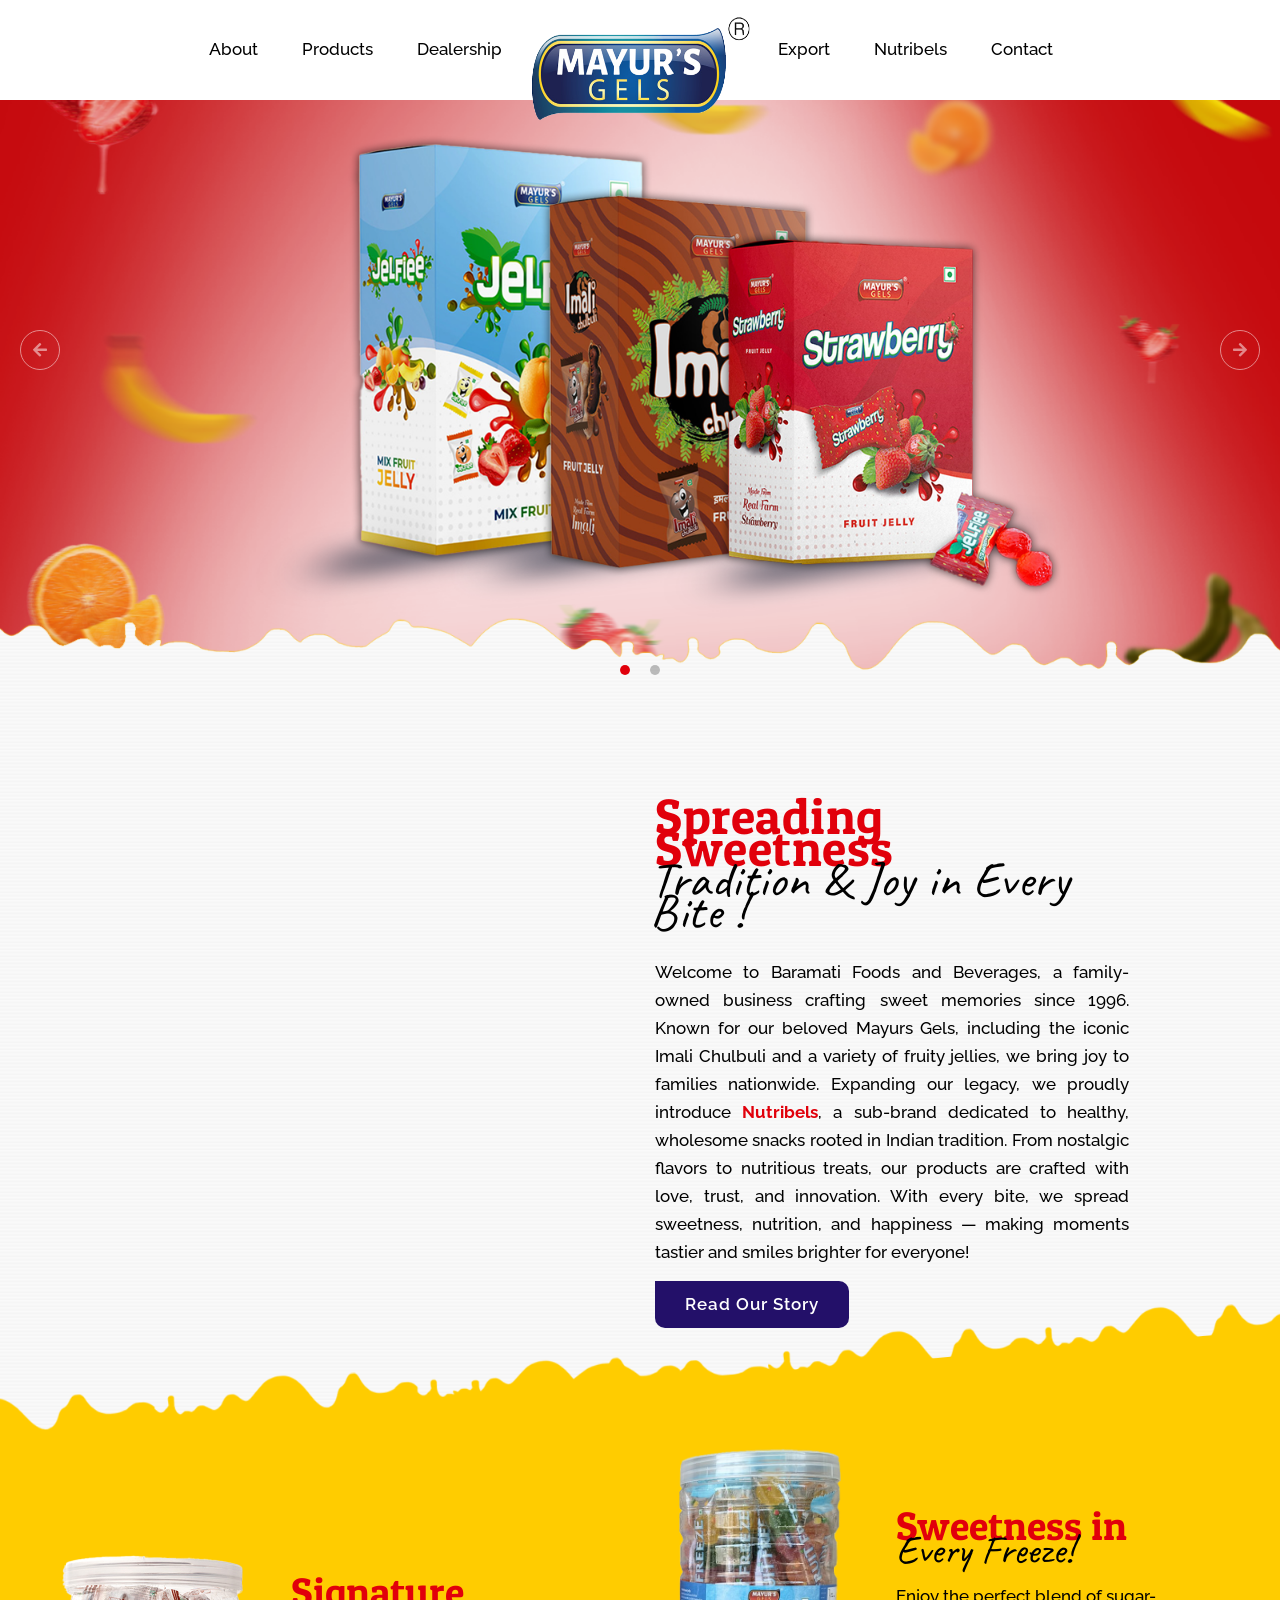
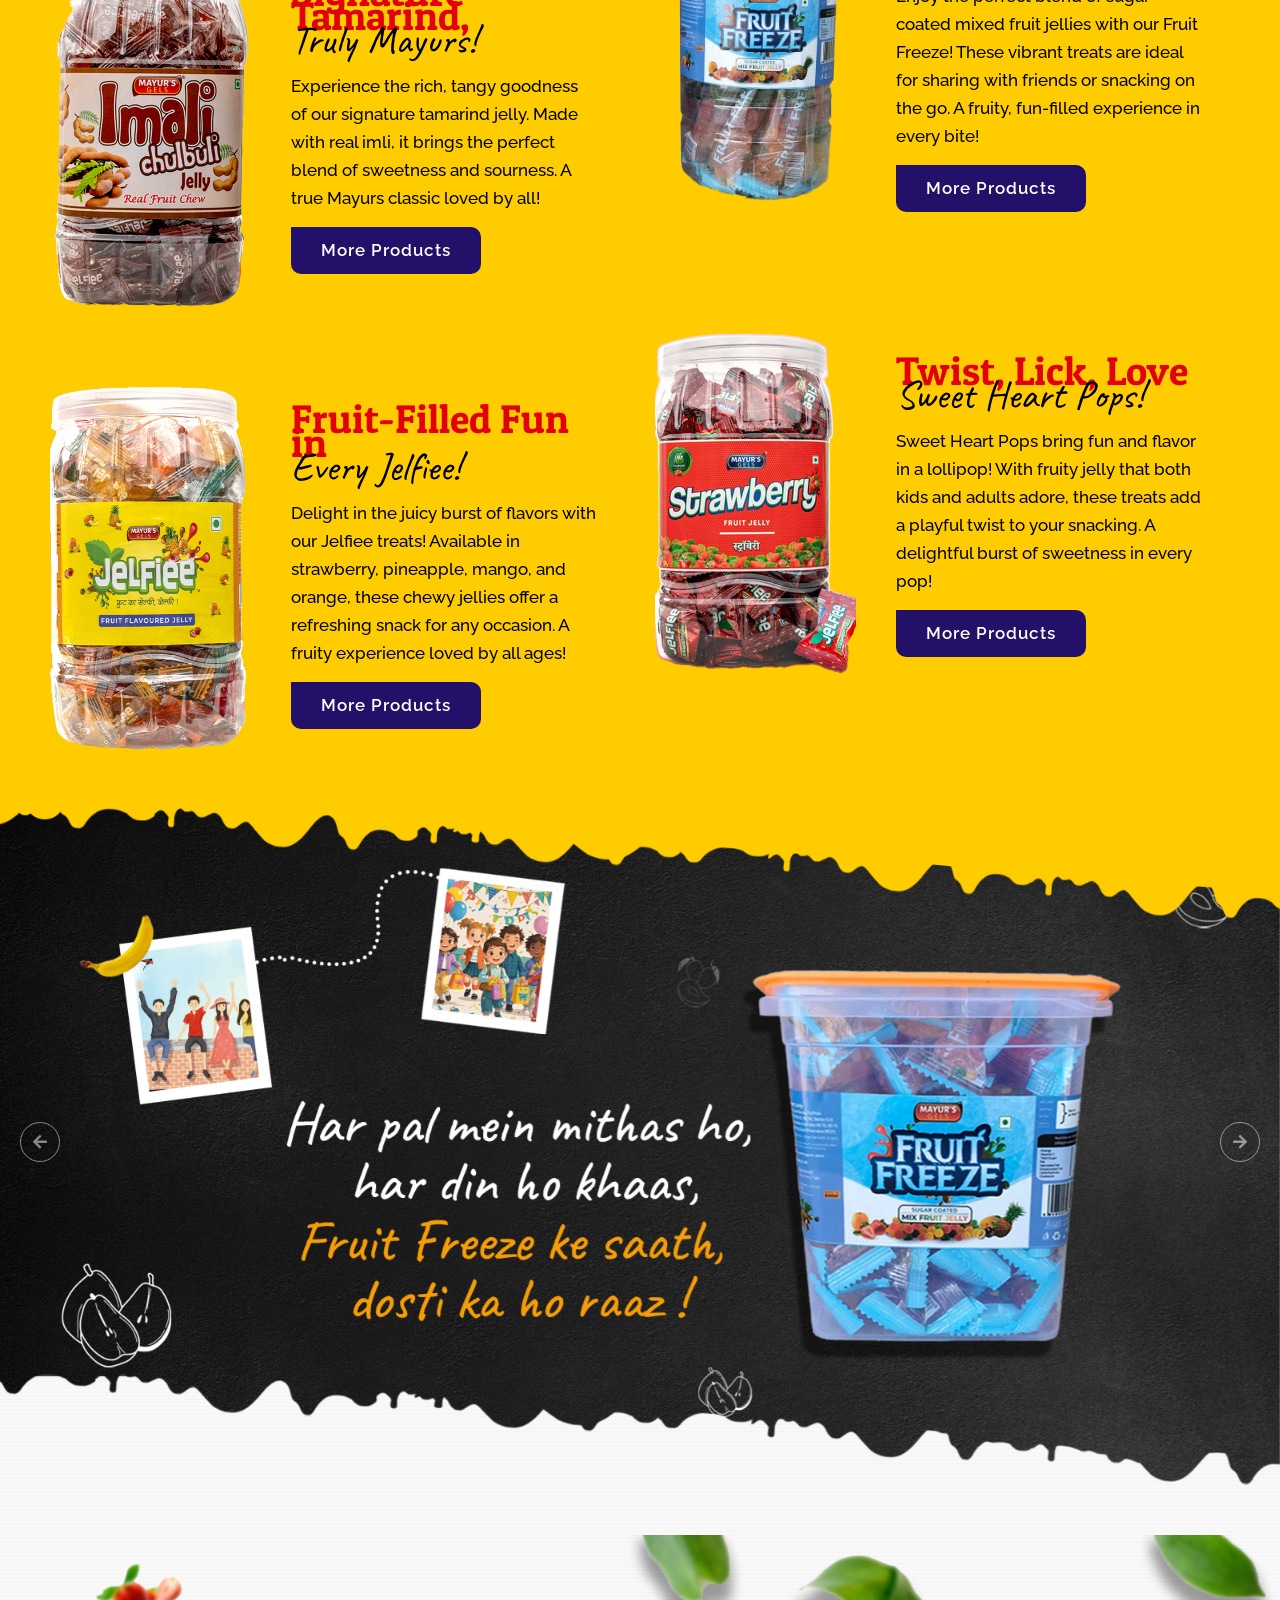
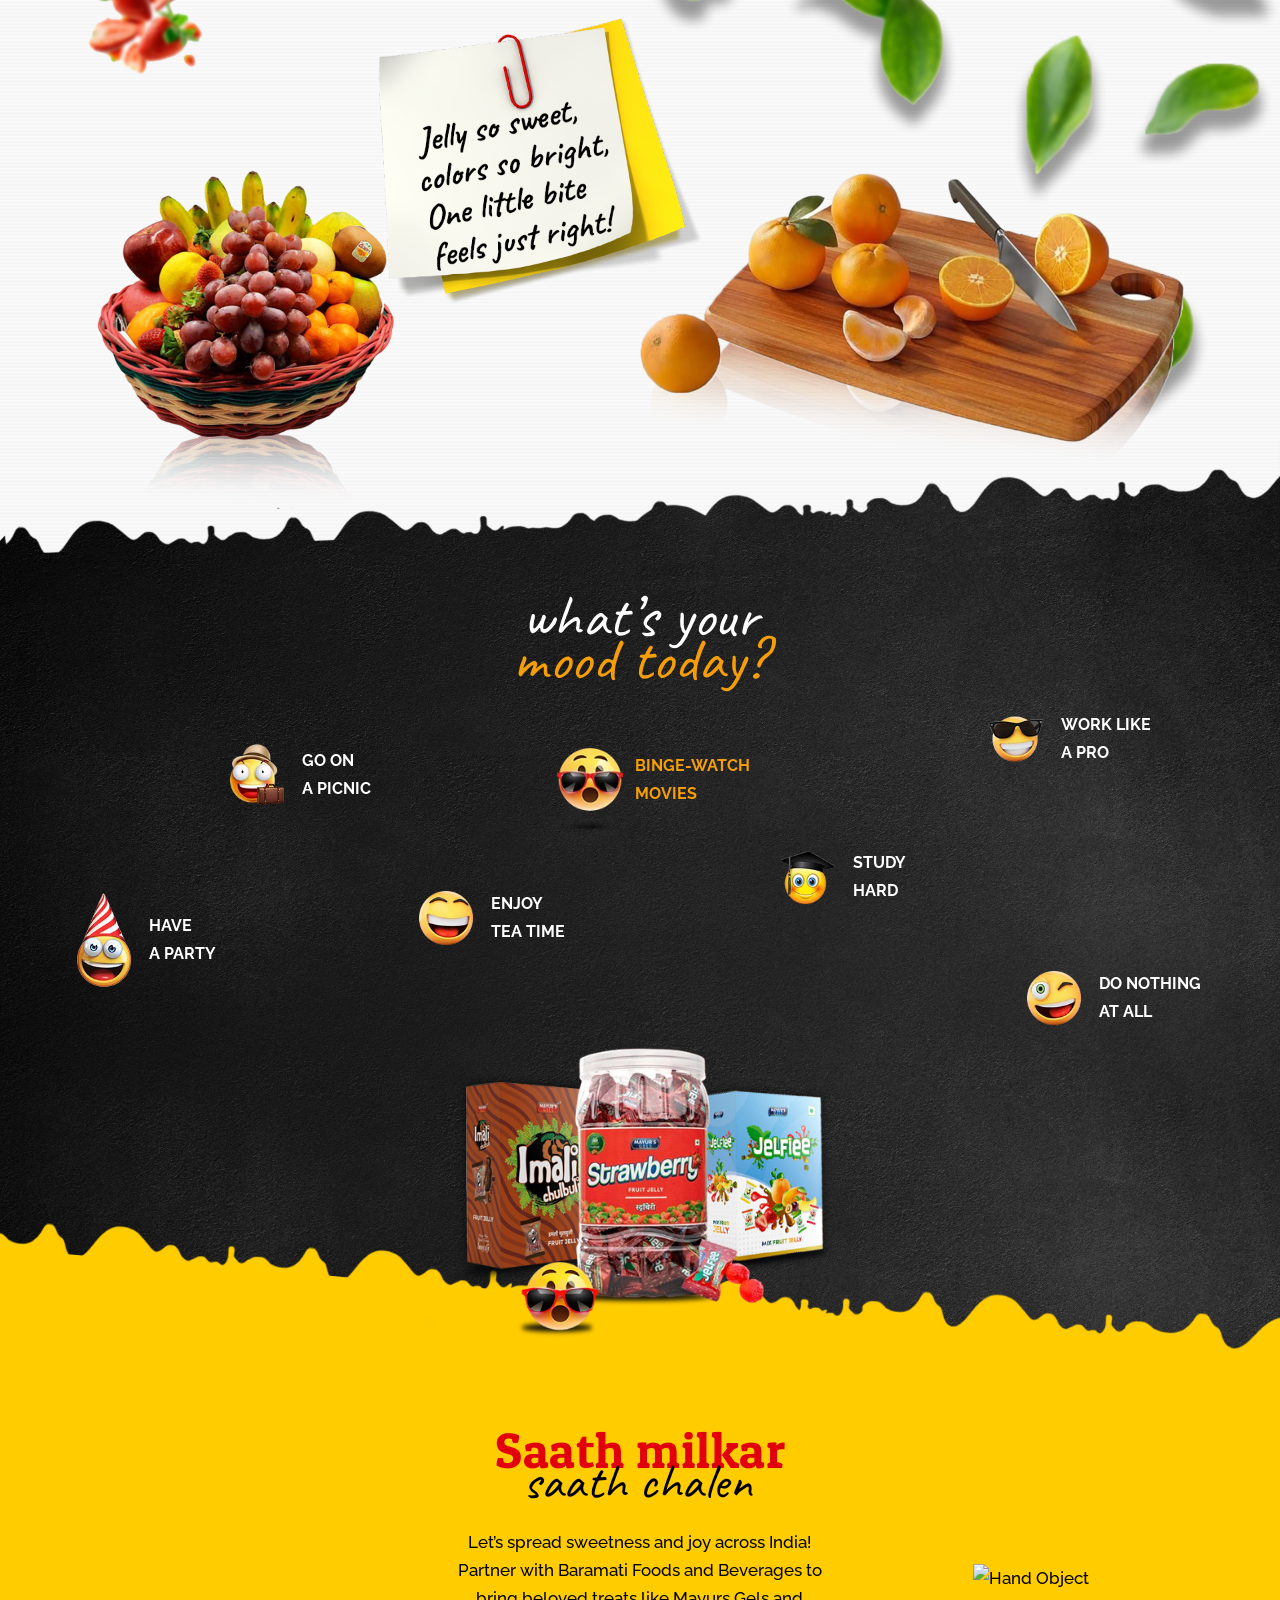
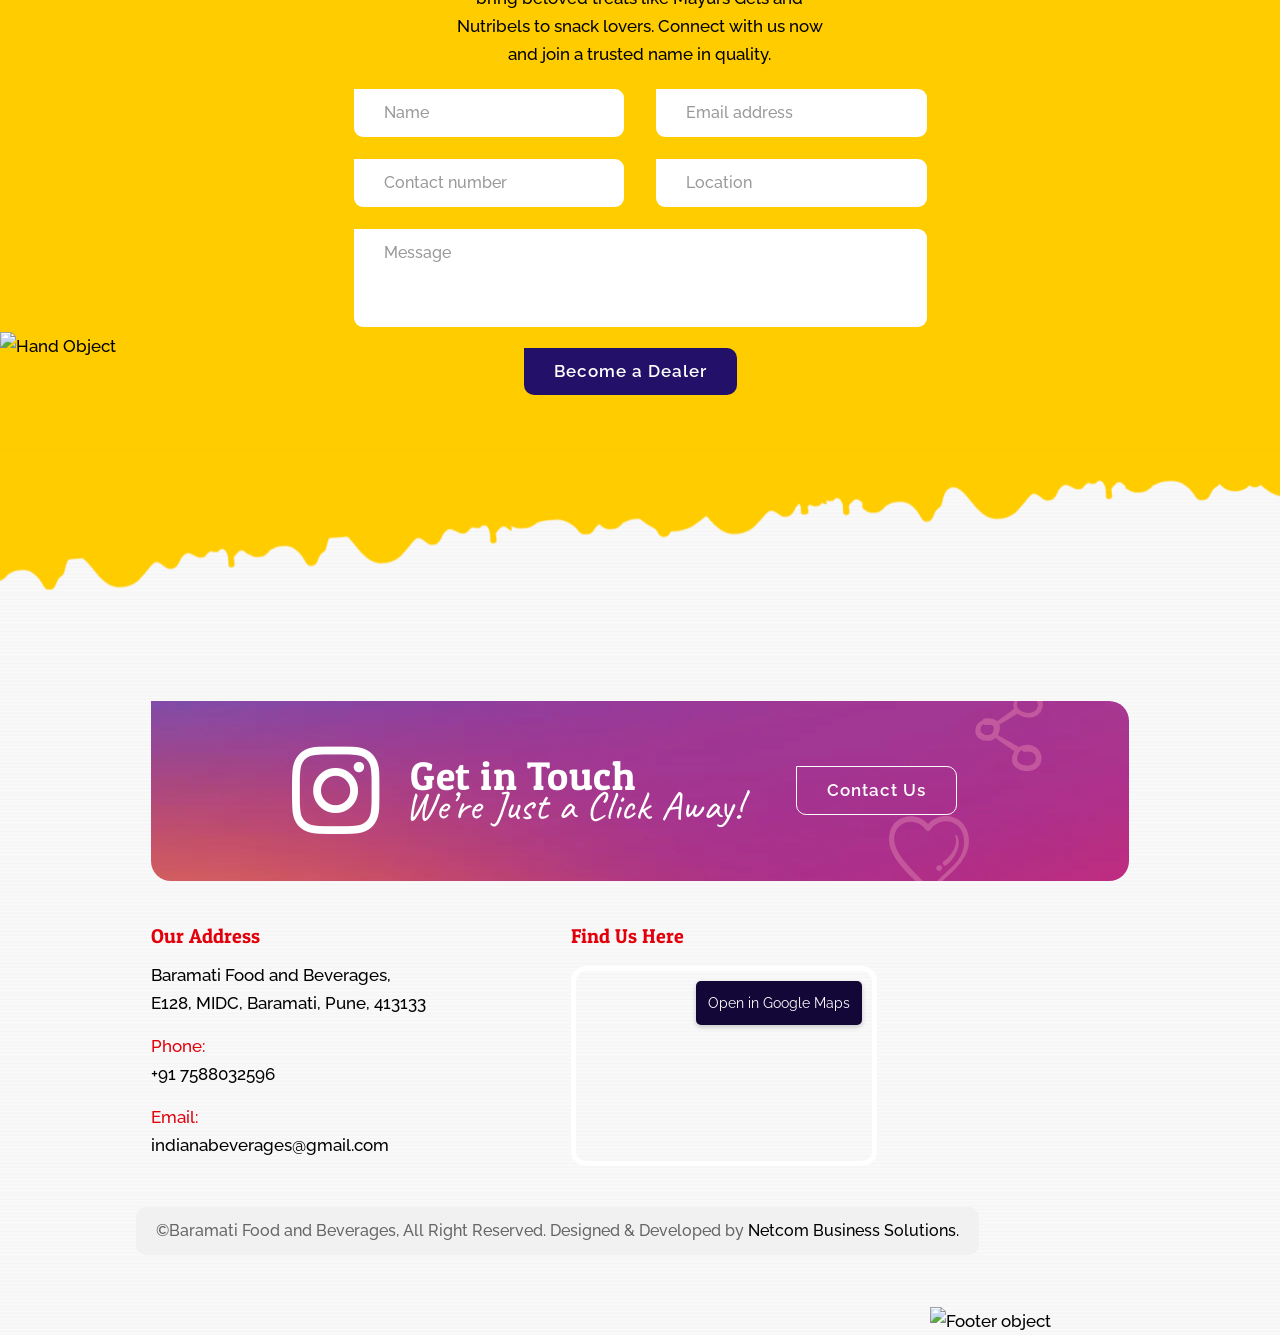
==== commit e8c265c5: "Add files via upload" ====
--- a/index.html
+++ b/index.html
@@ -111,10 +111,10 @@
 	</style>
 
 	<meta name="generator" content="Powered by WPBakery Page Builder - drag and drop page builder for WordPress." />
-	<link rel="icon" href="ast/uploads/2021/08/anandfavicon.png" sizes="32x32" />
-	<link rel="icon" href="ast/uploads/2021/08/anandfavicon.png" sizes="192x192" />
-	<link rel="apple-touch-icon" href="ast/uploads/2021/08/anandfavicon.png" />
-	<meta name="msapplication-TileImage" content="https://anandnamkeen.com/ast/uploads/2021/08/anandfavicon.png" />
+	<link rel="icon" href="OurImages\Logo\Favicon.jpg" sizes="32x32" />
+	<link rel="icon" href="OurImages\Logo\Favicon.jpg" sizes="192x192" />
+	<link rel="apple-touch-icon" href="OurImages\Logo\Favicon.jpg" />
+	<meta name="msapplication-TileImage" content="OurImages\Logo\Favicon.jpg" />
 	<noscript>
 
 		<style>
@@ -263,7 +263,7 @@
 									</ol>
 									<div class="carousel-inner">
 										<div class="carousel-item active">
-											<img src="./OurImages/Banner/MayurFinalBanner1.png" alt="Mayur GELS" />
+											<img src="./OurImages/Banner/MayurFinalBanner1.png" alt="Mayur GELS" style="width: 2000px;" />
 											<div class="carousel-caption">
 												<div class="container">
 													<div class="col-12 d-flex flex-wrap justify-content-end">
@@ -319,7 +319,7 @@
 										</div> -->
 
 										<div class='carousel-item'>
-											<img src="./OurImages/Banner/banner 2 semifinal.png" />
+											<img src="./OurImages/Banner/banner 2 semifinal.png" style="width: 2000px;" />
 											<div class="carousel-caption">
 												<div class="container">
 													<div class="col-12 d-flex flex-wrap justify-content-end">
@@ -431,7 +431,7 @@
 								</div>
 
 								<div class="divider-yellow-bottom position-absolute">
-									<img src="./OurImages/Banner/yellow bg2.png" alt="divider" />
+									<img src="./OurImages/Banner/yellow bg2.png" alt="divider" style="width: 2000px;" />
 								</div>
 							</section>
 
@@ -512,7 +512,7 @@
 													every bite!
 												</p>
 
-												<a class="btn-theme" target="" href="#">More
+												<a class="btn-theme" target="" href="wafers/index.html">More
 													Products</a>
 											</div>
 											<style>
@@ -570,7 +570,7 @@
 													Available in strawberry, pineapple, mango, and orange, these chewy
 													jellies offer a refreshing snack for any occasion. A fruity
 													experience loved by all ages!</p>
-												<a class="btn-theme" target="" href="#">More Products</a>
+												<a class="btn-theme" target="" href="makai/index.html">More Products</a>
 											</div>
 											<style>
 												@media (max-width: 576px) {
@@ -692,7 +692,7 @@
 									<div class="carousel-inner" style="margin-top: 10px !important;">
 										<div class="carousel-item active itembanner">
 											<img src="./OurImages/Banner/itembanner3.png"
-												alt="Jitne aasman mein sitaare hain, utni is mein sev hai" />
+												alt="Jitne aasman mein sitaare hain, utni is mein sev hai" style="width: 2000px;"/>
 											<!-- <img src="ast/uploads/2021/03/mobile-product-single-slider-1.png"
 												class="d-block d-sm-none"
 												alt="Jitne aasman mein sitaare hain, utni is mein sev hai" /> -->
@@ -777,7 +777,7 @@
 
 											@media (max-width: 435px) {
 												.product-slider .lgtitle70 {
-
+												
 													margin-left: 159px !important;
 													margin-top: -60px !important;
 													font-size: 15px !important;
@@ -812,7 +812,7 @@
 									</a>
 								</div>
 								<div class="divider-yellow-top position-absolute yellowdivider">
-									<img data-src="OurImages/Banner/yellow bg2.3.png" class="lazyload" alt="divider" />
+									<img data-src="OurImages/Banner/yellow bg2.3.png" class="lazyload" alt="divider" style="width: 2000px;" />
 								</div>
 								<!-- <div class="pro-top-leaf position-absolute wow fadeInRight">
 									<img data-src="OurImages\OtherImage\Footer-5.png"
@@ -839,7 +839,7 @@
 								<div class="testysliderproduct">
 									<div>
 										<img data-lazy="OurImages/Banner/itembanner.png"
-											alt="tasty combinations slide 1" />
+											alt="tasty combinations slide 1"/>
 									</div>
 
 									<!-- <div>
@@ -888,8 +888,8 @@
 											</div>
 											<span>Go on <br />
 												a picnic</span>
-											<!-- <div class="emoji-full-thumb-img" style="display: none;"
-												data-img="ast/uploads/2021/03/picnic-emoji-thumb.webp"></div> -->
+											<div class="emoji-full-thumb-img" style="display: none;"
+												data-img="ast/uploads/2021/03/picnic-emoji-thumb.webp"></div>
 										</div>
 
 										<div class="emojicontent active wow fadeInDown">
@@ -900,8 +900,8 @@
 											</div>
 											<span>Binge-watch<br />
 												Movies</span>
-											<!-- <div class="emoji-full-thumb-img" style="display: none;"
-												data-img="ast/uploads/2021/04/being-watch-netflix-thumb.webp"></div> -->
+											<div class="emoji-full-thumb-img" style="display: none;"
+												data-img="ast/uploads/2021/04/being-watch-netflix-thumb.webp"></div>
 										</div>
 
 										<div class="emojicontent  wow fadeInDown">
@@ -912,8 +912,8 @@
 											</div>
 											<span>Work Like<br />
 												a Pro</span>
-											<!-- <div class="emoji-full-thumb-img" style="display: none;"
-												data-img="ast/uploads/2021/04/work-line-pro-emoji-thumb.webp"></div> -->
+											<div class="emoji-full-thumb-img" style="display: none;"
+												data-img="ast/uploads/2021/04/work-line-pro-emoji-thumb.webp"></div>
 										</div>
 
 										<div class="emojicontent  wow fadeInDown">
@@ -923,8 +923,8 @@
 											</div>
 											<span>Have<br />
 												a Party</span>
-											<!-- <div class="emoji-full-thumb-img" style="display: none;"
-												data-img="ast/uploads/2021/03/have-party-emoji-thumb.webp"></div> -->
+											<div class="emoji-full-thumb-img" style="display: none;"
+												data-img="ast/uploads/2021/03/have-party-emoji-thumb.webp"></div>
 										</div>
 
 										<div class="emojicontent  wow fadeInDown">
@@ -935,8 +935,8 @@
 											</div>
 											<span>Enjoy <br />
 												Tea Time</span>
-											<!-- <div class="emoji-full-thumb-img" style="display: none;"
-												data-img="ast/uploads/2021/03/enjoy-at-time-emoji-thumb.webp"></div> -->
+											<div class="emoji-full-thumb-img" style="display: none;"
+												data-img="ast/uploads/2021/03/enjoy-at-time-emoji-thumb.webp"></div>
 										</div>
 
 										<div class="emojicontent  wow fadeInDown">
@@ -946,8 +946,8 @@
 											</div>
 											<span>Study<br />
 												Hard</span>
-											<!-- <div class="emoji-full-thumb-img" style="display: none;"
-												data-img="ast/uploads/2021/09/study-hard-emoji-thumb.webp"></div> -->
+											<div class="emoji-full-thumb-img" style="display: none;"
+												data-img="ast/uploads/2021/09/study-hard-emoji-thumb.webp"></div>
 										</div>
 
 										<div class="emojicontent  wow fadeInDown">
@@ -958,13 +958,15 @@
 											</div>
 											<span>Do Nothing<br />
 												at all</span>
-
+											<div class="emoji-full-thumb-img" style="display: none;"
+												data-img="ast/uploads/2021/04/do-nothing-at-all-emoji-thumb.webp"></div>
 										</div>
 
 
 									</div>
 									<div class="emojithumbcol d-none d-md-flex justify-content-center flex-wrap">
-										<img src="./OurImages/ProductPNG/png 1.1.png" alt="Binge-watch Netflix" />
+										<img src="./OurImages/ProductPNG/png 1.1.png" alt="Binge-watch Netflix"
+											 />
 									</div>
 
 									<div class="emojomobileslider d-block d-md-none">
@@ -974,7 +976,7 @@
 											<img src="./OurImages/ProductPNG/png 2.png" alt="Go on 
 a picnic" />
 										</div>
-										<!-- 
+<!-- 
 										<div>
 											<span>Binge-watch
 												Movies</span>
@@ -1022,7 +1024,7 @@
 									</div>
 								</div>
 								<div class="divider-yellow-bottom position-absolute">
-									<img data-src="OurImages/Banner/yellow bg2.1.png" class="lazyload" alt="divider" />
+									<img data-src="OurImages/Banner/yellow bg2.1.png" class="lazyload" alt="divider" style="width: 2000px;" />
 								</div>
 							</section>
 
@@ -1132,7 +1134,7 @@
 
 								<div class="divider-yellow-top position-relative">
 									<img data-src="OurImages/Banner/yellow bg2.3.png" class="lazyload dividerfrombottom"
-										alt="divider" />
+										alt="divider" style="width: 2000px;"/>
 									<!-- <div class="frmleafbottom  position-absolute ">
 										<img data-src="OurImages/OtherImage/Orange2.png" class="orange lazyload "
 											alt="Laef Left" style=" height: 250px !important; width: 250px !important; object-fit: contain;" />
@@ -1174,11 +1176,11 @@
 								<div class="shareicon position-absolute"><img
 										src="ast/themes/anand-namkeen/images/share-insta.svg" alt="heart Icon"></div>
 								<div class="instaiconcol">
-								<i class="fas fa-envelope"></i>
-
+									<i class="fab fa-instagram"></i>
 									<div class="instabtncol">
 										<div class="lgtitle60">Get in Touch <span>We’re Just a Click Away!</span></div>
-										<a target="_blank" href="#" class="btn-theme btn-theme-white">Contact Us</a>
+										<a target="_blank" href="#"
+											class="btn-theme btn-theme-white">Contact Us</a>
 									</div>
 								</div>
 
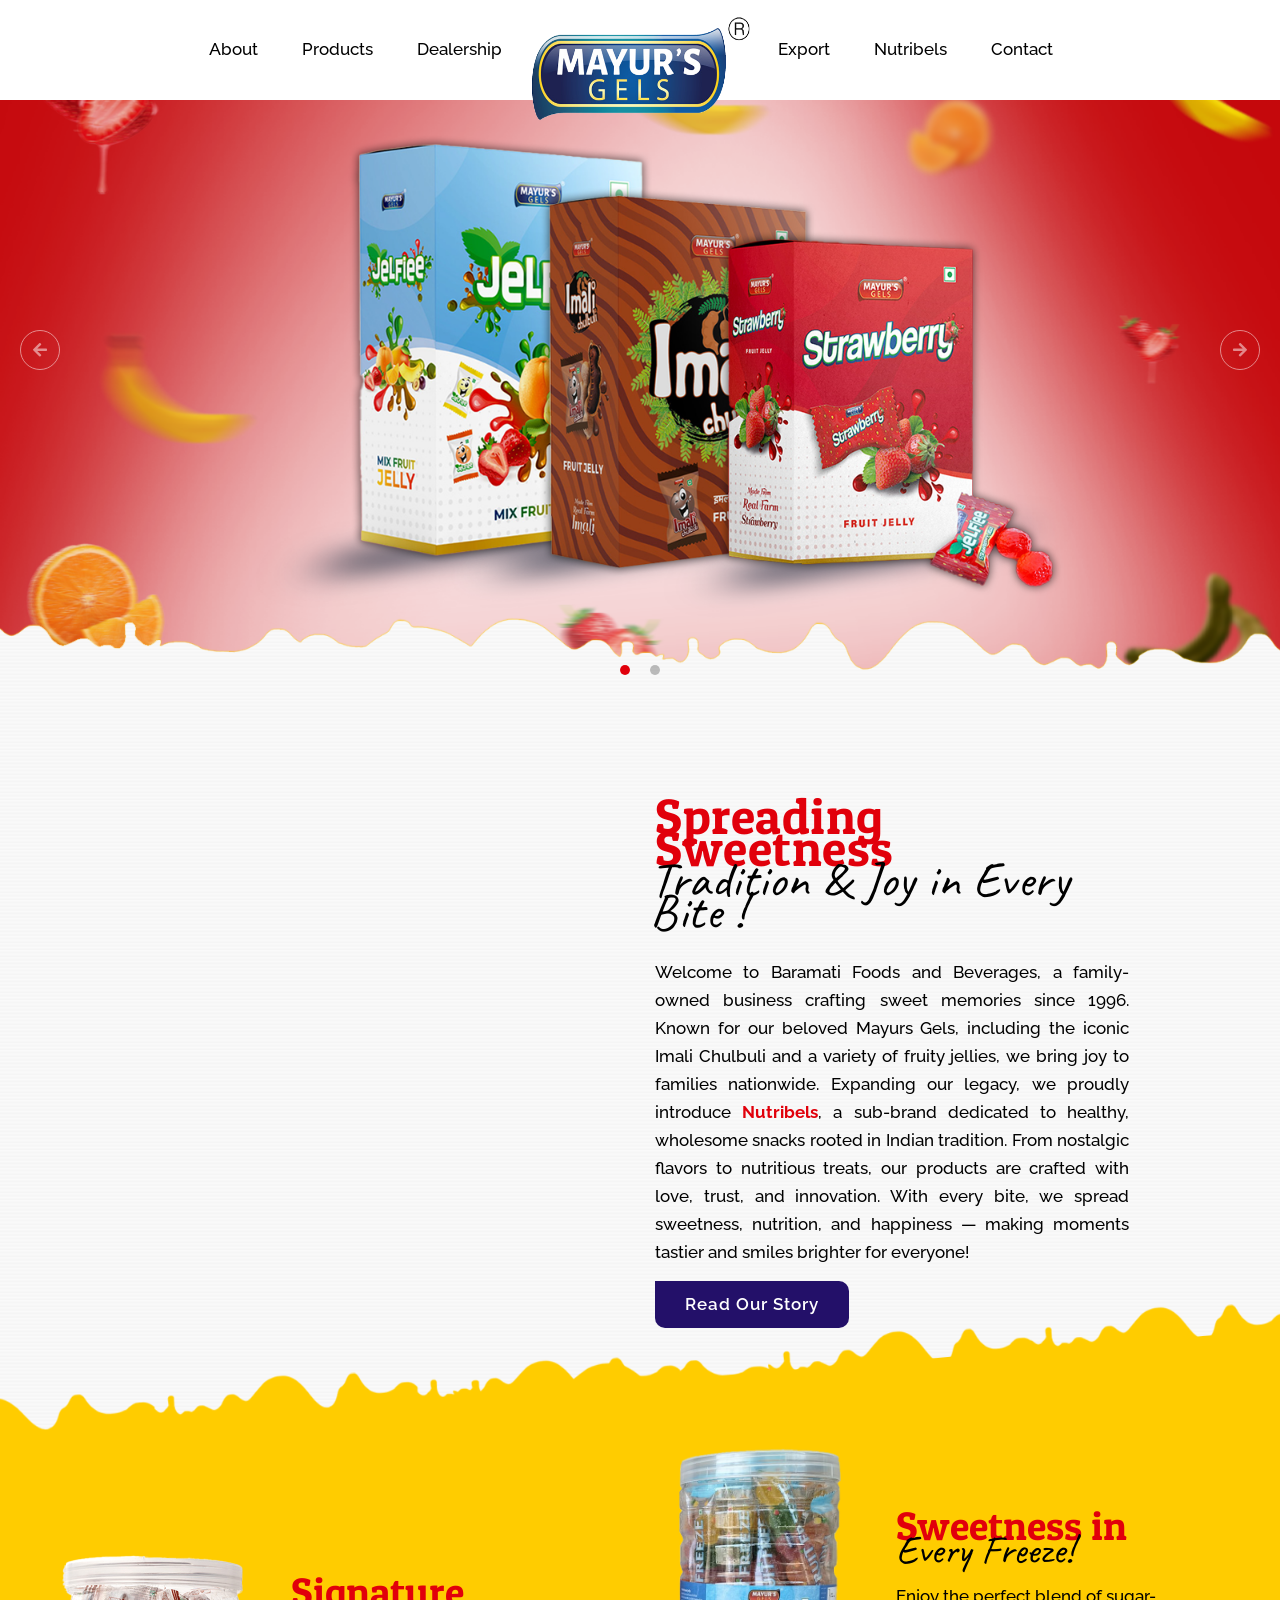
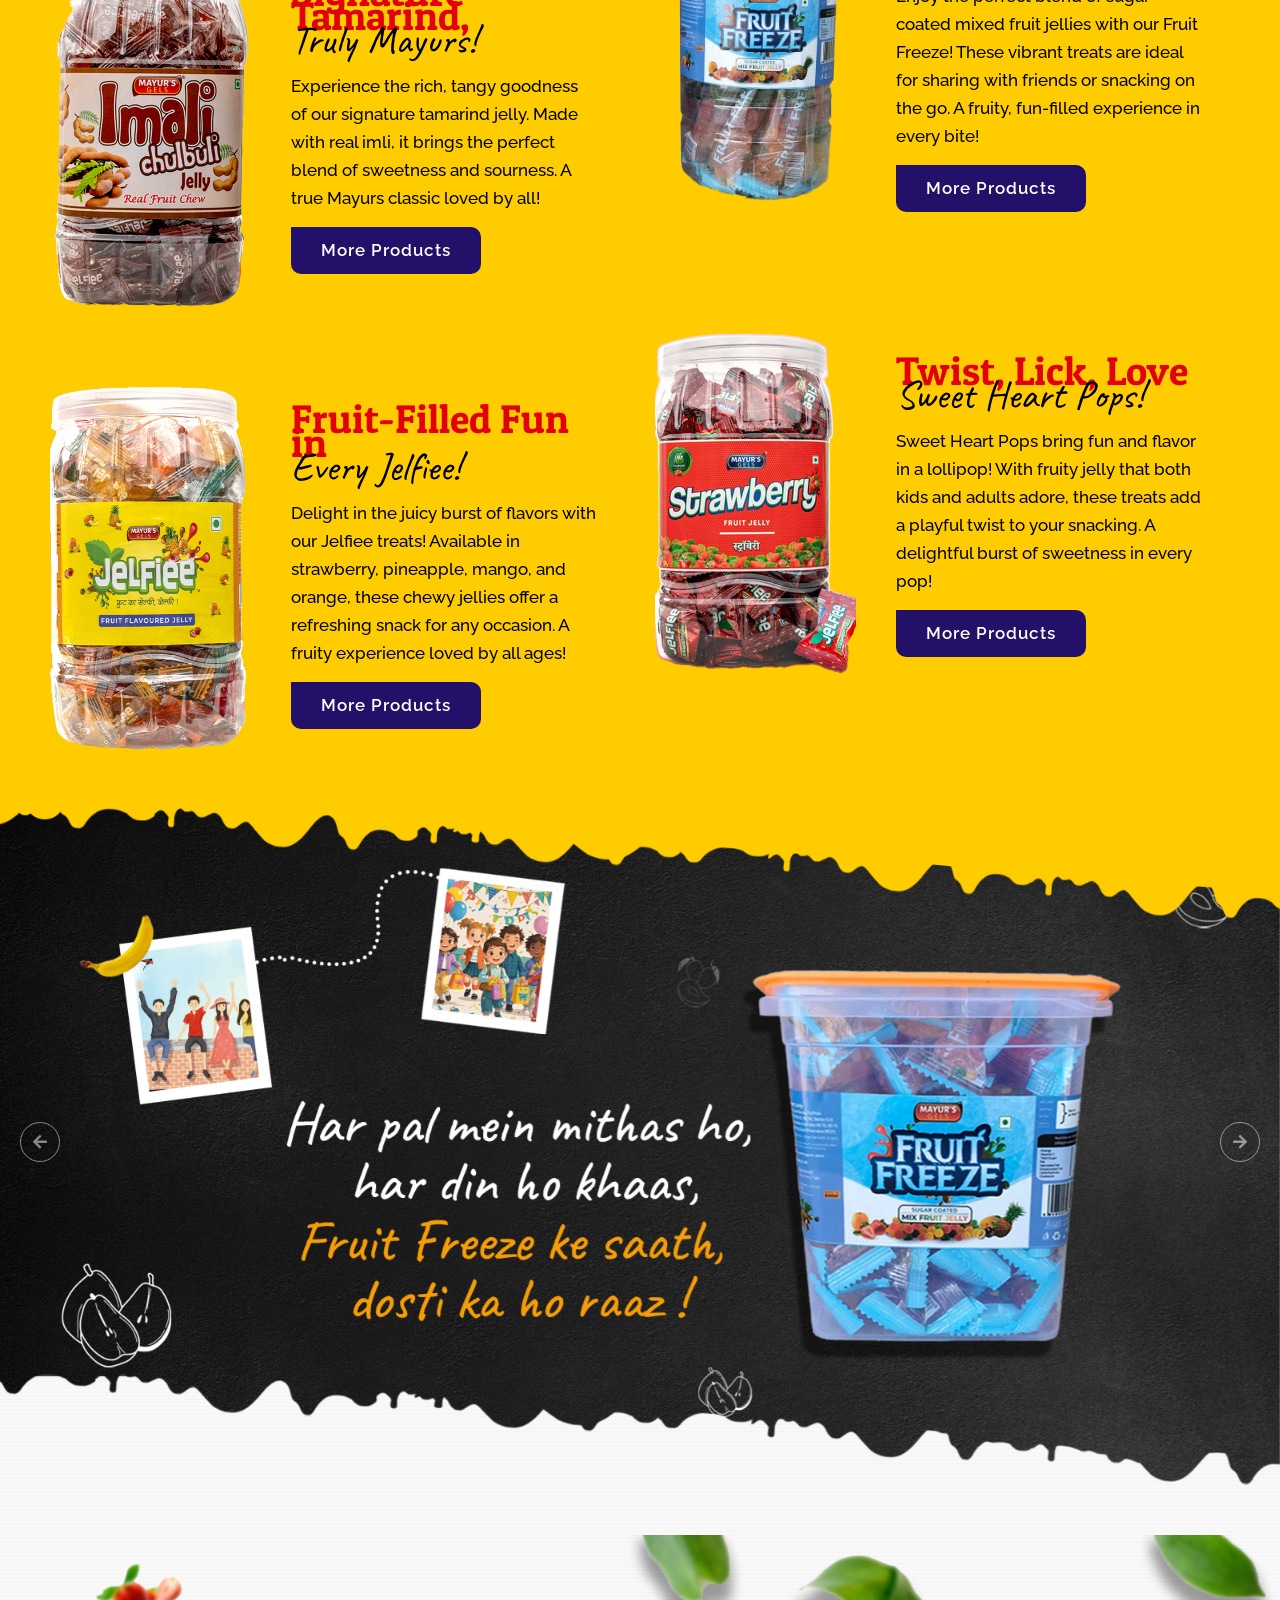
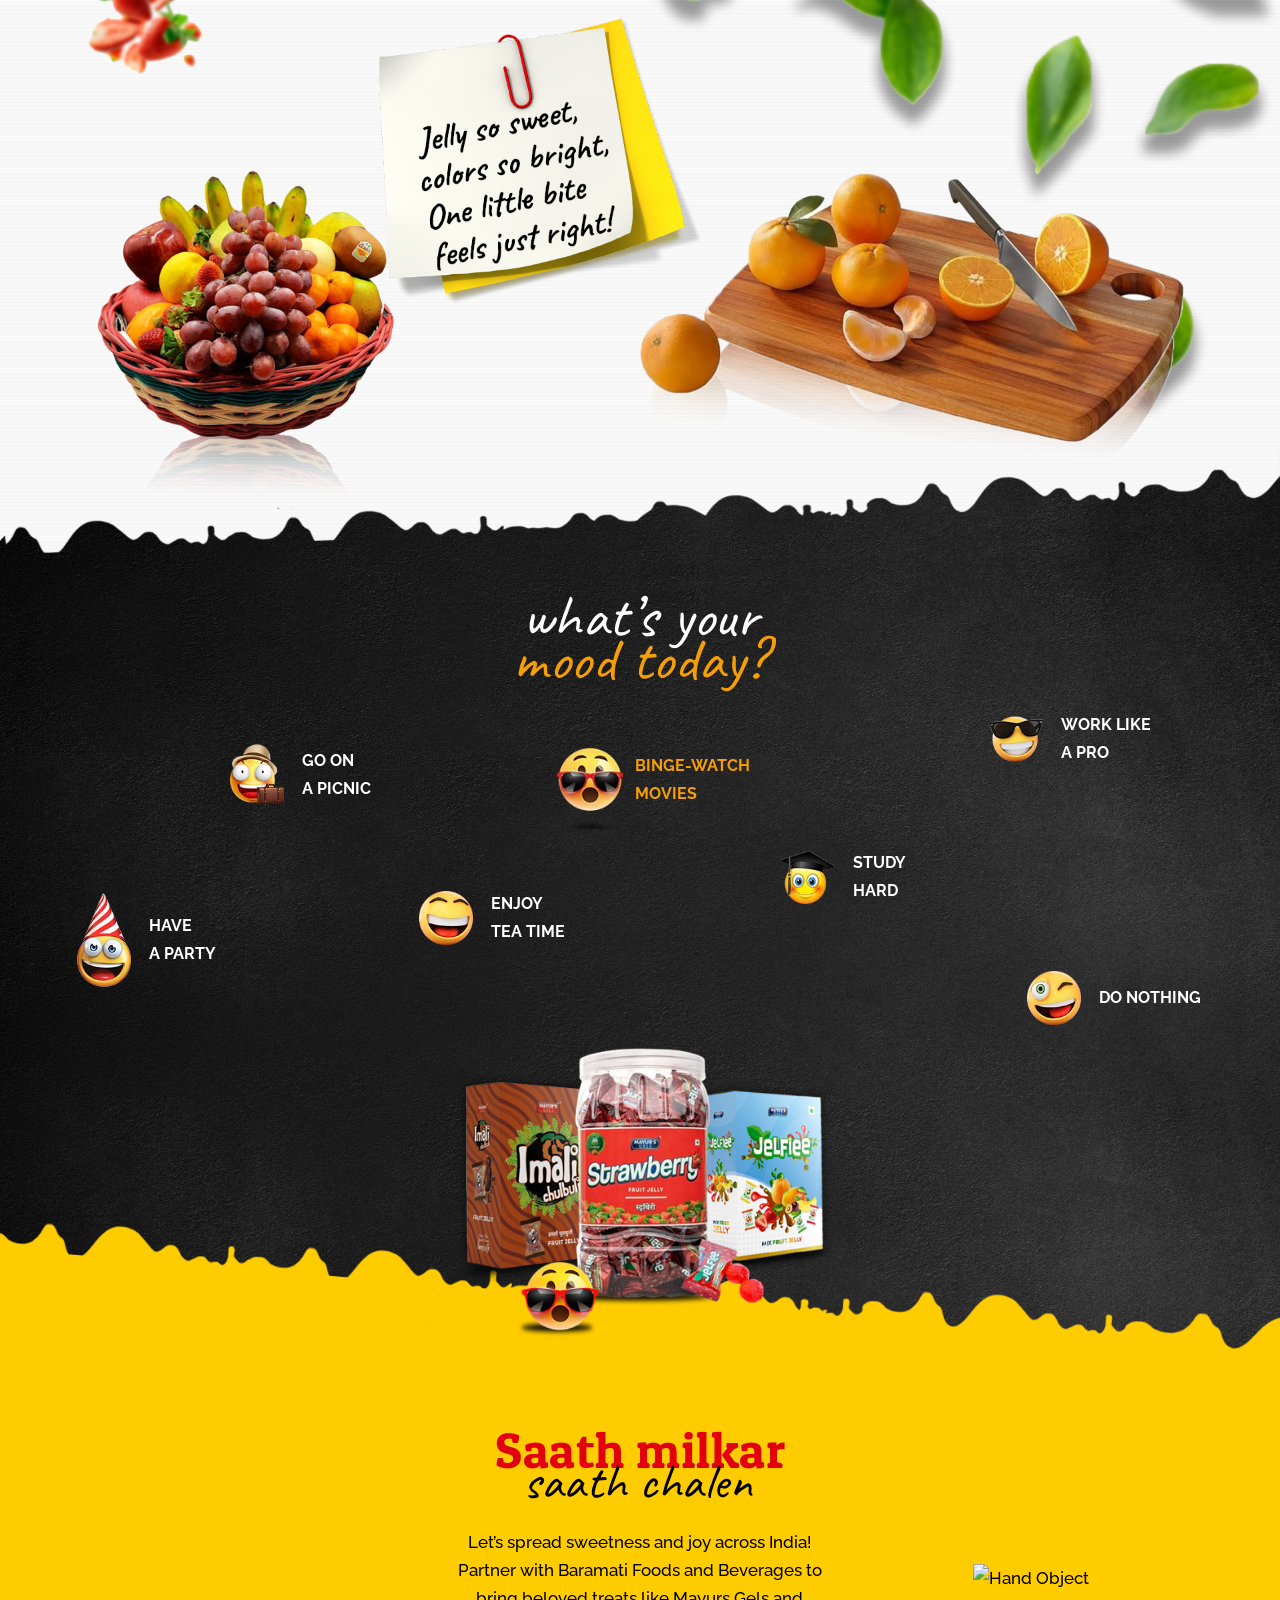
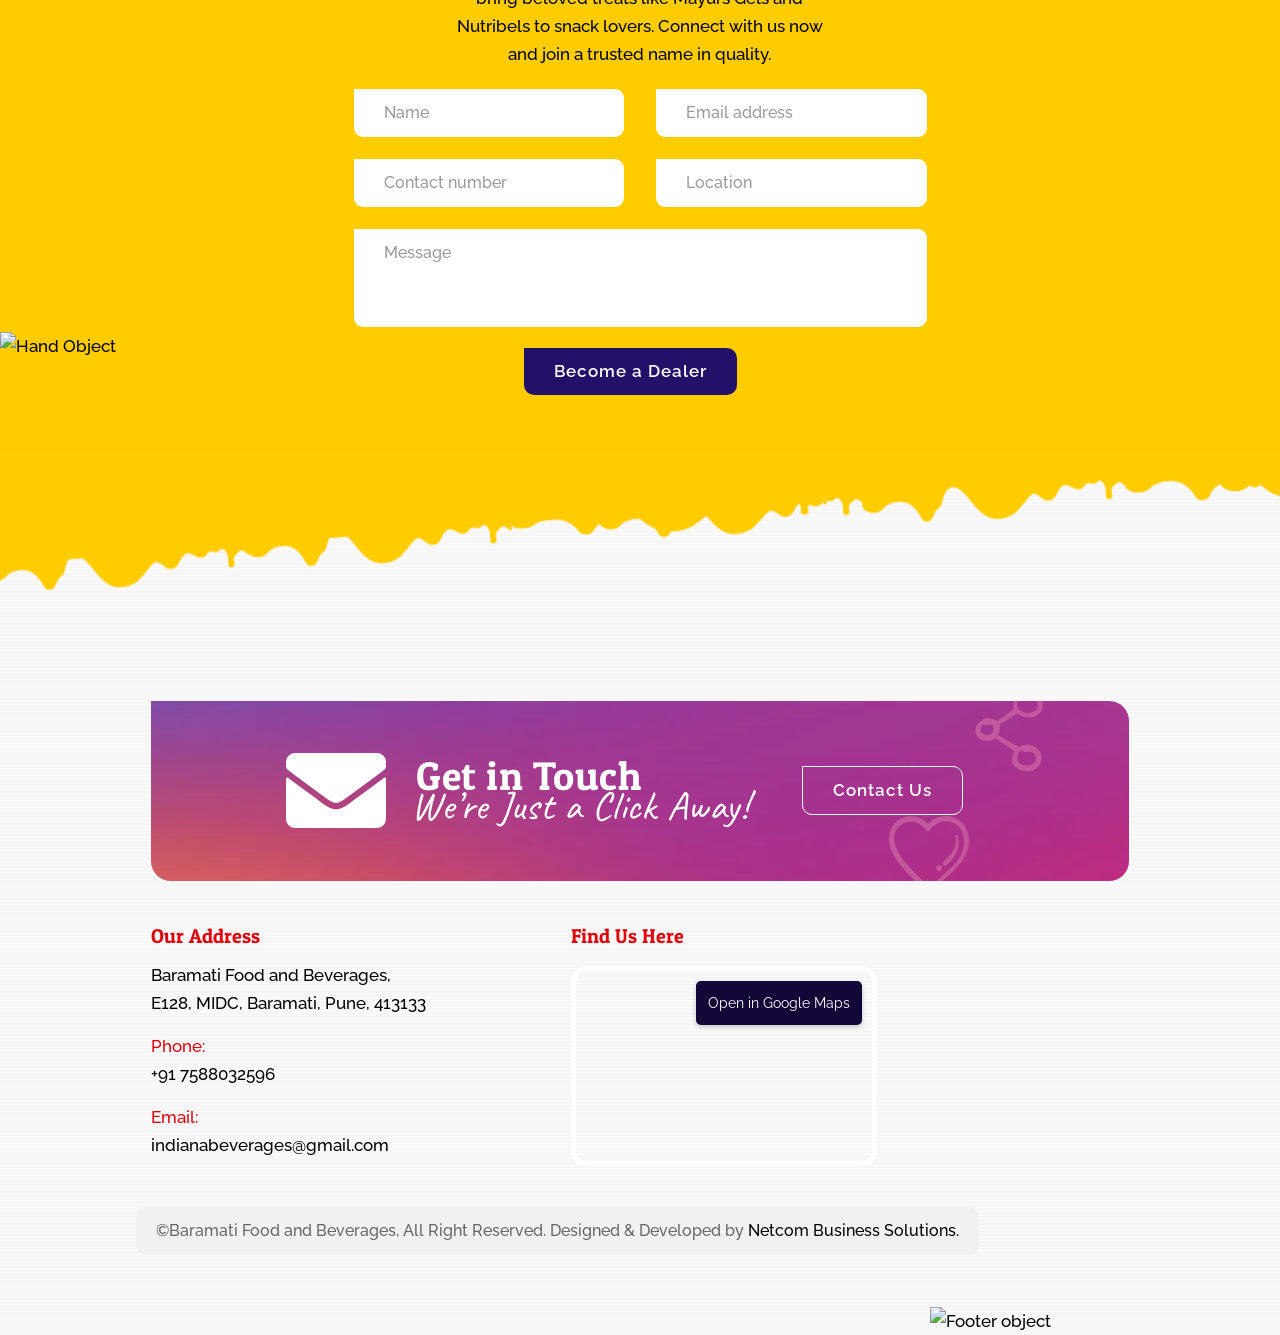
==== commit d65d274b: "Add files via upload" ====
--- a/index.html
+++ b/index.html
@@ -512,7 +512,7 @@
 													every bite!
 												</p>
 
-												<a class="btn-theme" target="" href="wafers/index.html">More
+												<a class="btn-theme" target="" href="#">More
 													Products</a>
 											</div>
 											<style>
@@ -570,7 +570,7 @@
 													Available in strawberry, pineapple, mango, and orange, these chewy
 													jellies offer a refreshing snack for any occasion. A fruity
 													experience loved by all ages!</p>
-												<a class="btn-theme" target="" href="makai/index.html">More Products</a>
+												<a class="btn-theme" target="" href="#">More Products</a>
 											</div>
 											<style>
 												@media (max-width: 576px) {
@@ -888,8 +888,8 @@
 											</div>
 											<span>Go on <br />
 												a picnic</span>
-											<div class="emoji-full-thumb-img" style="display: none;"
-												data-img="ast/uploads/2021/03/picnic-emoji-thumb.webp"></div>
+											<!-- <div class="emoji-full-thumb-img" style="display: none;"
+												data-img="ast/uploads/2021/03/picnic-emoji-thumb.webp"></div> -->
 										</div>
 
 										<div class="emojicontent active wow fadeInDown">
@@ -900,8 +900,8 @@
 											</div>
 											<span>Binge-watch<br />
 												Movies</span>
-											<div class="emoji-full-thumb-img" style="display: none;"
-												data-img="ast/uploads/2021/04/being-watch-netflix-thumb.webp"></div>
+											<!-- <div class="emoji-full-thumb-img" style="display: none;"
+												data-img="ast/uploads/2021/04/being-watch-netflix-thumb.webp"></div> -->
 										</div>
 
 										<div class="emojicontent  wow fadeInDown">
@@ -912,8 +912,8 @@
 											</div>
 											<span>Work Like<br />
 												a Pro</span>
-											<div class="emoji-full-thumb-img" style="display: none;"
-												data-img="ast/uploads/2021/04/work-line-pro-emoji-thumb.webp"></div>
+											<!-- <div class="emoji-full-thumb-img" style="display: none;"
+												data-img="ast/uploads/2021/04/work-line-pro-emoji-thumb.webp"></div> -->
 										</div>
 
 										<div class="emojicontent  wow fadeInDown">
@@ -923,8 +923,8 @@
 											</div>
 											<span>Have<br />
 												a Party</span>
-											<div class="emoji-full-thumb-img" style="display: none;"
-												data-img="ast/uploads/2021/03/have-party-emoji-thumb.webp"></div>
+											<!-- <div class="emoji-full-thumb-img" style="display: none;"
+												data-img="ast/uploads/2021/03/have-party-emoji-thumb.webp"></div> -->
 										</div>
 
 										<div class="emojicontent  wow fadeInDown">
@@ -935,8 +935,8 @@
 											</div>
 											<span>Enjoy <br />
 												Tea Time</span>
-											<div class="emoji-full-thumb-img" style="display: none;"
-												data-img="ast/uploads/2021/03/enjoy-at-time-emoji-thumb.webp"></div>
+											<!-- <div class="emoji-full-thumb-img" style="display: none;"
+												data-img="ast/uploads/2021/03/enjoy-at-time-emoji-thumb.webp"></div> -->
 										</div>
 
 										<div class="emojicontent  wow fadeInDown">
@@ -946,8 +946,8 @@
 											</div>
 											<span>Study<br />
 												Hard</span>
-											<div class="emoji-full-thumb-img" style="display: none;"
-												data-img="ast/uploads/2021/09/study-hard-emoji-thumb.webp"></div>
+											<!-- <div class="emoji-full-thumb-img" style="display: none;"
+												data-img="ast/uploads/2021/09/study-hard-emoji-thumb.webp"></div> -->
 										</div>
 
 										<div class="emojicontent  wow fadeInDown">
@@ -957,9 +957,9 @@
 at all" />
 											</div>
 											<span>Do Nothing<br />
-												at all</span>
+												<!-- at all</span>
 											<div class="emoji-full-thumb-img" style="display: none;"
-												data-img="ast/uploads/2021/04/do-nothing-at-all-emoji-thumb.webp"></div>
+												data-img="ast/uploads/2021/04/do-nothing-at-all-emoji-thumb.webp"></div> -->
 										</div>
 
 
@@ -1176,7 +1176,8 @@
 								<div class="shareicon position-absolute"><img
 										src="ast/themes/anand-namkeen/images/share-insta.svg" alt="heart Icon"></div>
 								<div class="instaiconcol">
-									<i class="fab fa-instagram"></i>
+									<i class="fas fa-envelope"></i>
+
 									<div class="instabtncol">
 										<div class="lgtitle60">Get in Touch <span>We’re Just a Click Away!</span></div>
 										<a target="_blank" href="#"
